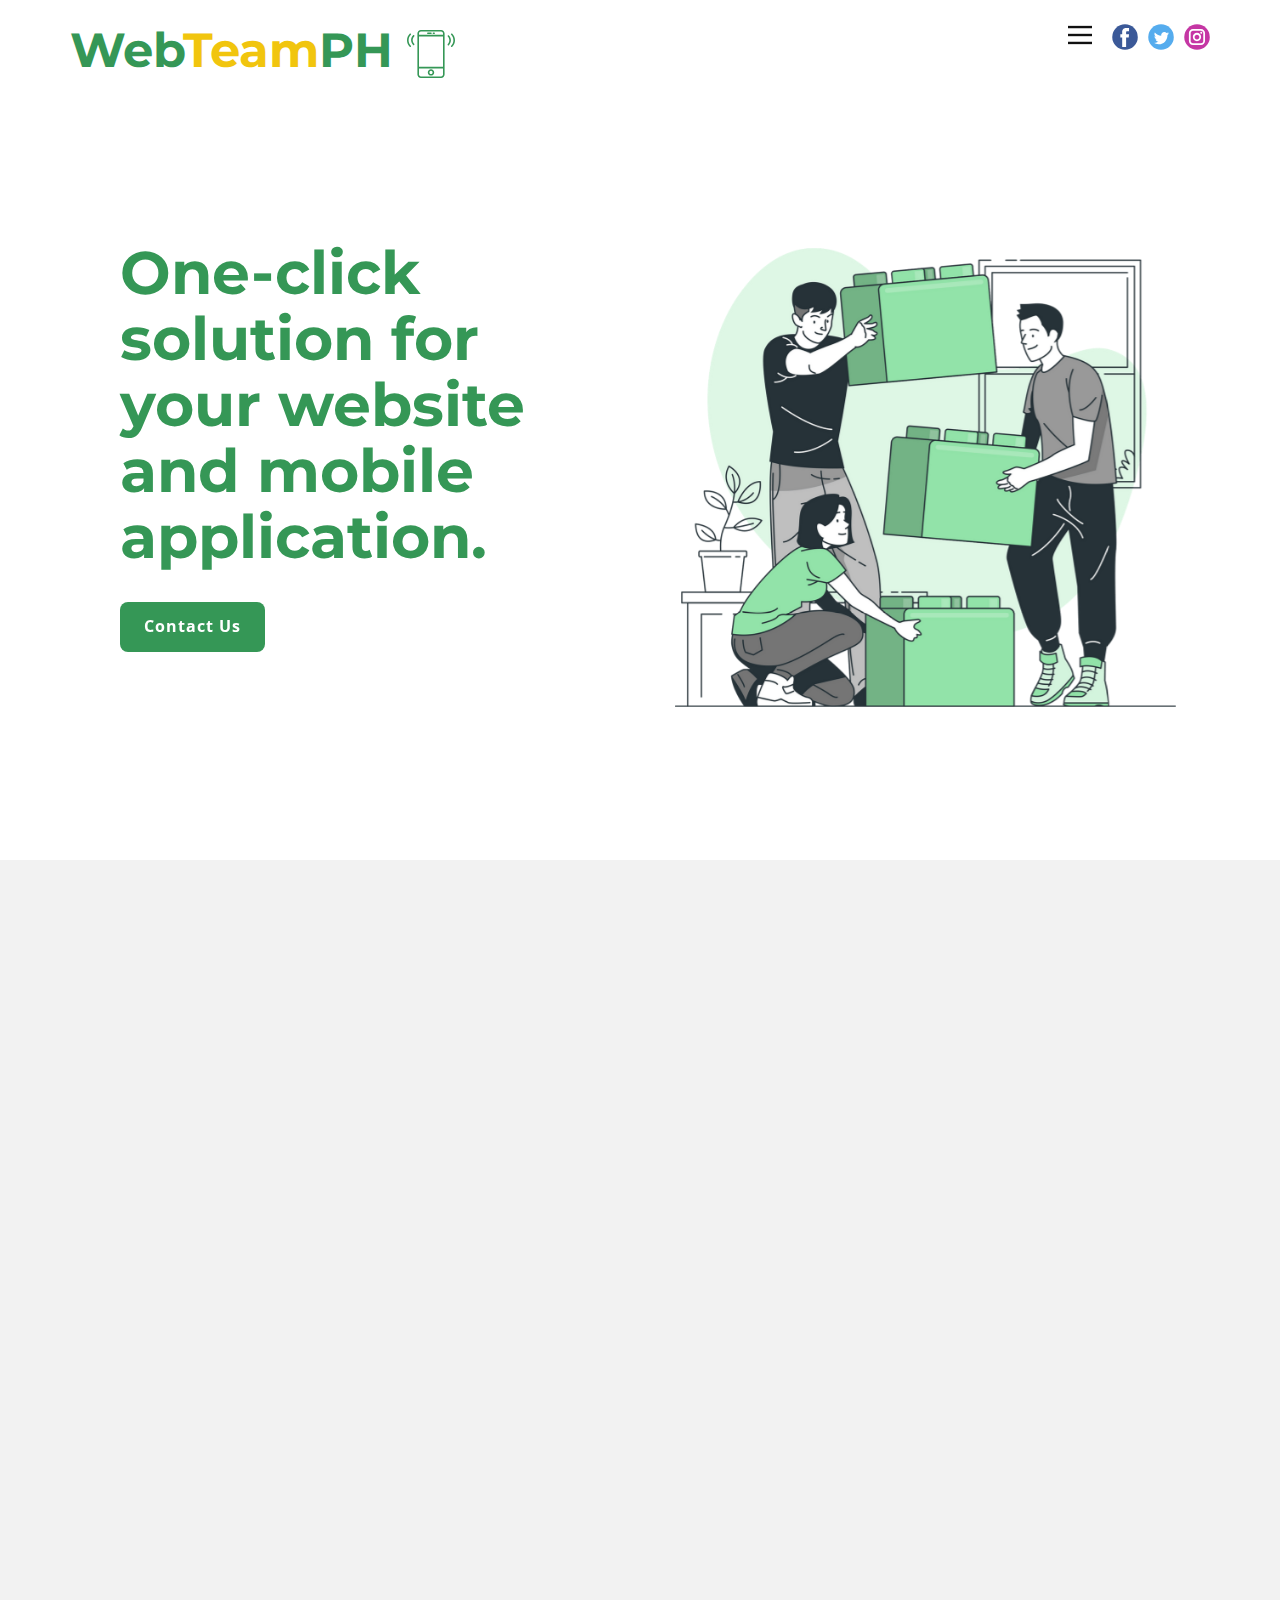
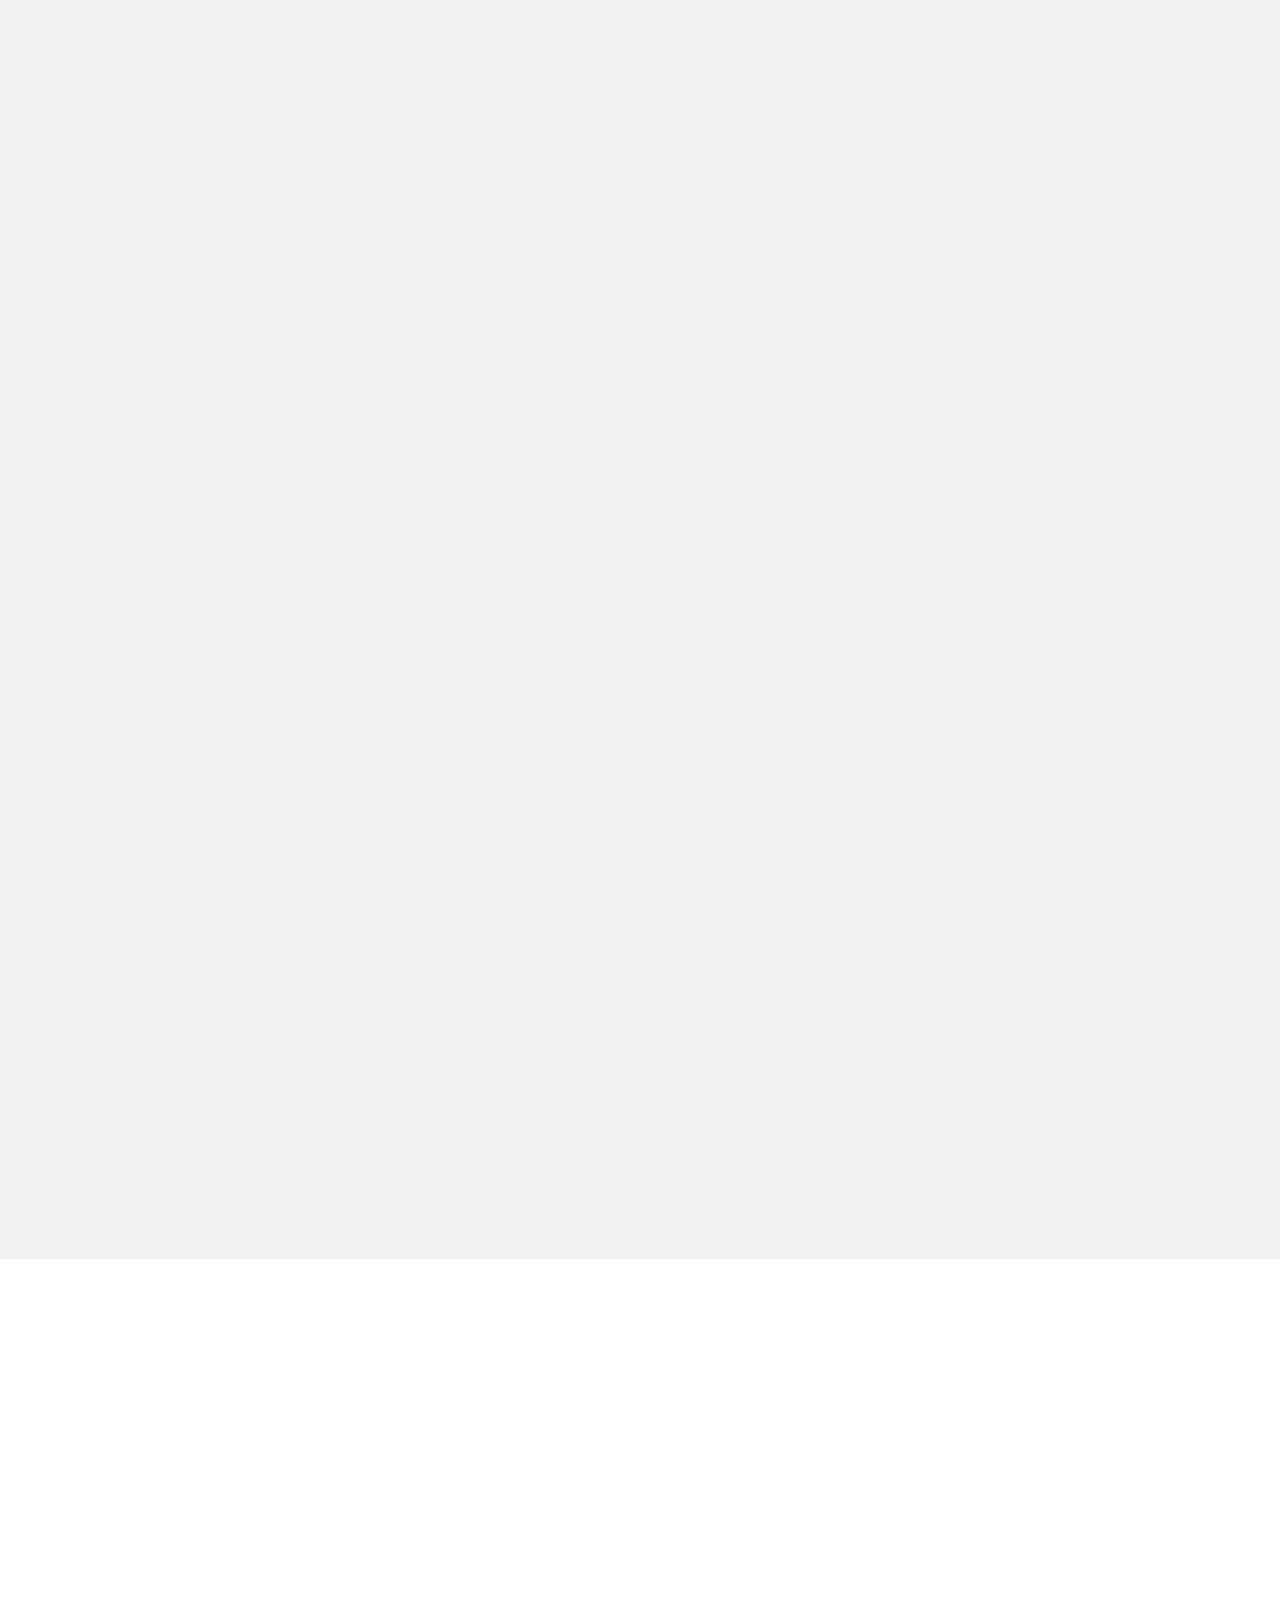
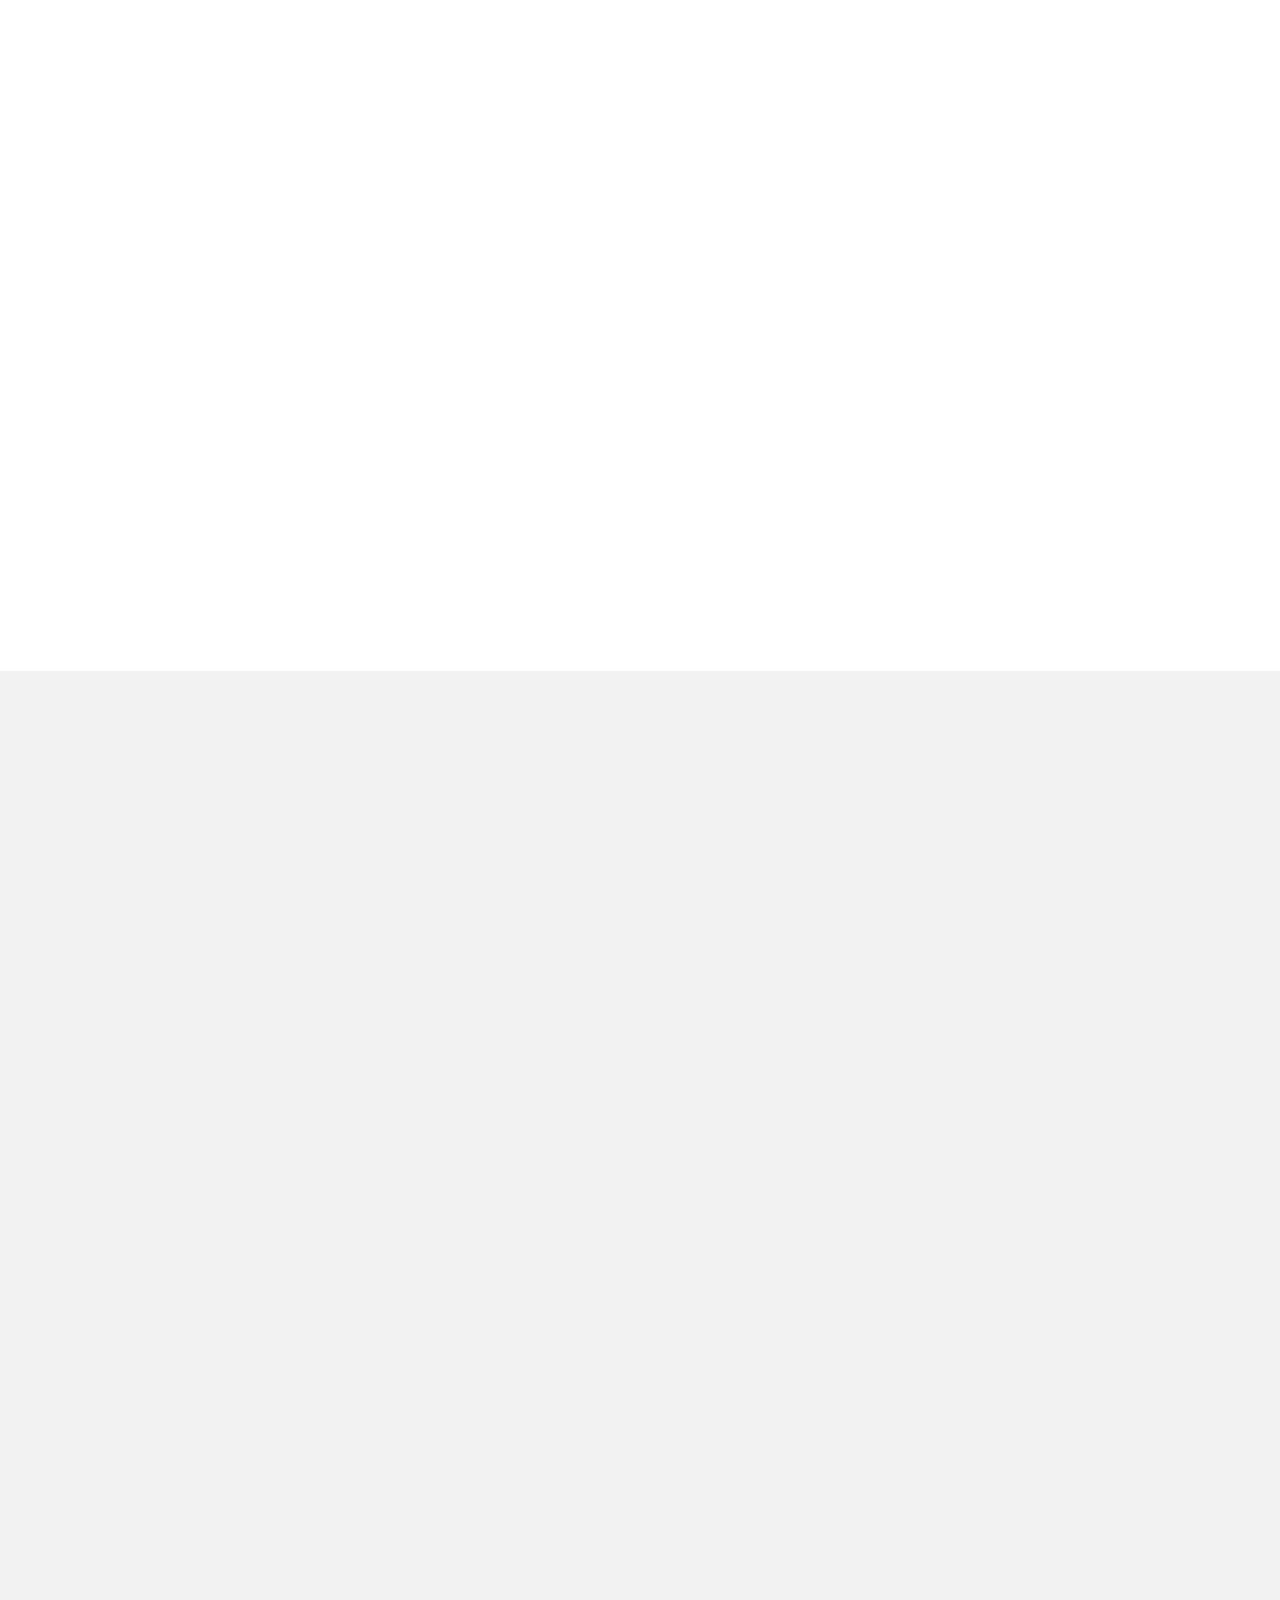
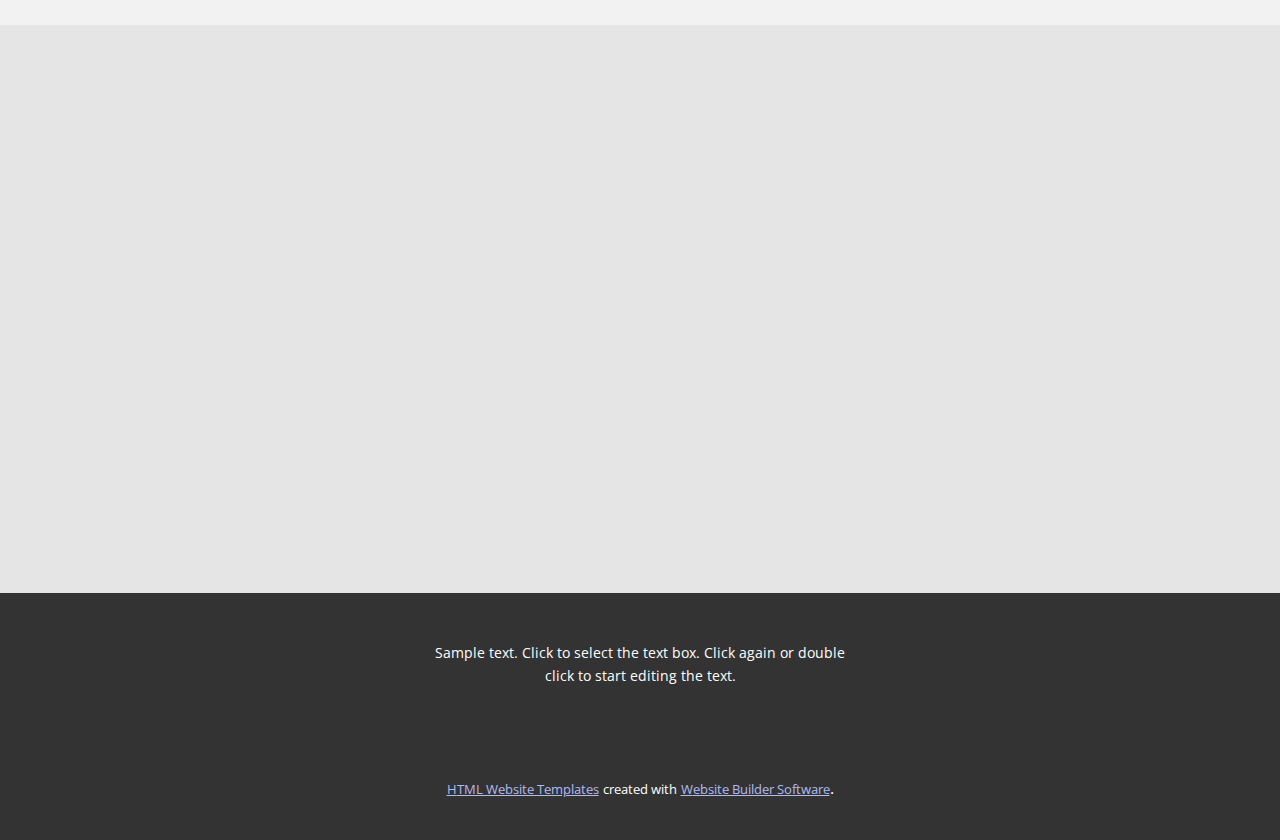
==== index.html @ 341556a4 "upload files" ====
<!DOCTYPE html>
<html style="font-size: 16px;" lang="en"><head>
    <meta name="viewport" content="width=device-width, initial-scale=1.0">
    <meta charset="utf-8">
    <meta name="keywords" content="​One-click solution for your static website., ​Hosting solution with benefits., What Clients Say, ​Purchase, ​Get started with the simpliest static page">
    <meta name="description" content="">
    <title>Home</title>
    <link rel="stylesheet" href="nicepage.css" media="screen">
<link rel="stylesheet" href="Home.css" media="screen">
    <script class="u-script" type="text/javascript" src="jquery.js" defer=""></script>
    <script class="u-script" type="text/javascript" src="nicepage.js" defer=""></script>
    <meta name="generator" content="Nicepage 5.18.6, nicepage.com">
    <meta name="referrer" content="origin">
    <link id="u-theme-google-font" rel="stylesheet" href="https://fonts.googleapis.com/css?family=Montserrat:100,100i,200,200i,300,300i,400,400i,500,500i,600,600i,700,700i,800,800i,900,900i|Open+Sans:300,300i,400,400i,500,500i,600,600i,700,700i,800,800i">
    <link id="u-page-google-font" rel="stylesheet" href="https://fonts.googleapis.com/css?family=Montserrat:100,100i,200,200i,300,300i,400,400i,500,500i,600,600i,700,700i,800,800i,900,900i">
    
    
    
    
    
    
    
    
    <script type="application/ld+json">{
		"@context": "http://schema.org",
		"@type": "Organization",
		"name": "",
		"sameAs": []
}</script>
    <meta name="theme-color" content="#4861df">
    <meta property="og:title" content="Home">
    <meta property="og:type" content="website">
  <meta data-intl-tel-input-cdn-path="intlTelInput/"></head>
  <body data-home-page="Home.html" data-home-page-title="Home" data-path-to-root="./" class="u-body u-xl-mode" data-lang="en"><header class="u-align-center-sm u-align-center-xs u-clearfix u-header u-header" id="sec-ef8f"><div class="u-clearfix u-sheet u-sheet-1">
        <nav class="u-align-left u-menu u-menu-hamburger u-offcanvas u-menu-1" data-responsive-from="XL">
          <div class="menu-collapse" style="font-size: 1rem;">
            <a class="u-button-style u-nav-link" href="#">
              <svg class="u-svg-link" preserveAspectRatio="xMidYMin slice" viewBox="0 0 302 302" style=""><use xmlns:xlink="http://www.w3.org/1999/xlink" xlink:href="#svg-8a8f"></use></svg>
              <svg xmlns="http://www.w3.org/2000/svg" xmlns:xlink="http://www.w3.org/1999/xlink" version="1.1" id="svg-8a8f" x="0px" y="0px" viewBox="0 0 302 302" style="enable-background:new 0 0 302 302;" xml:space="preserve" class="u-svg-content"><g><rect y="36" width="302" height="30"></rect><rect y="236" width="302" height="30"></rect><rect y="136" width="302" height="30"></rect>
</g><g></g><g></g><g></g><g></g><g></g><g></g><g></g><g></g><g></g><g></g><g></g><g></g><g></g><g></g><g></g></svg>
            </a>
          </div>
          <div class="u-nav-container">
            <ul class="u-nav u-spacing-2 u-unstyled u-nav-1"><li class="u-nav-item"><a class="u-active-grey-5 u-border-active-palette-1-base u-border-hover-palette-1-base u-button-style u-hover-grey-10 u-nav-link u-text-active-grey-90 u-text-grey-90 u-text-hover-grey-90" href="Home.html" style="padding: 10px 20px;">Home</a>
</li><li class="u-nav-item"><a class="u-active-grey-5 u-border-active-palette-1-base u-border-hover-palette-1-base u-button-style u-hover-grey-10 u-nav-link u-text-active-grey-90 u-text-grey-90 u-text-hover-grey-90" href="About.html" style="padding: 10px 20px;">About</a>
</li><li class="u-nav-item"><a class="u-active-grey-5 u-border-active-palette-1-base u-border-hover-palette-1-base u-button-style u-hover-grey-10 u-nav-link u-text-active-grey-90 u-text-grey-90 u-text-hover-grey-90" href="Contact.html" style="padding: 10px 20px;">Contact</a>
</li></ul>
          </div>
          <div class="u-nav-container-collapse">
            <div class="u-align-center u-black u-container-style u-inner-container-layout u-opacity u-opacity-95 u-sidenav">
              <div class="u-inner-container-layout u-sidenav-overflow">
                <div class="u-menu-close"></div>
                <ul class="u-align-center u-nav u-popupmenu-items u-unstyled u-nav-2"><li class="u-nav-item"><a class="u-button-style u-nav-link" href="Home.html">Home</a>
</li><li class="u-nav-item"><a class="u-button-style u-nav-link" href="About.html">About</a>
</li><li class="u-nav-item"><a class="u-button-style u-nav-link" href="Contact.html">Contact</a>
</li></ul>
              </div>
            </div>
            <div class="u-black u-menu-overlay u-opacity u-opacity-70"></div>
          </div>
        </nav>
        <div class="u-social-icons u-spacing-10 u-social-icons-1">
          <a class="u-social-url" title="facebook" target="_blank" href=""><span class="u-icon u-social-facebook u-social-icon u-icon-1"><svg class="u-svg-link" preserveAspectRatio="xMidYMin slice" viewBox="0 0 112 112" style=""><use xmlns:xlink="http://www.w3.org/1999/xlink" xlink:href="#svg-9759"></use></svg><svg class="u-svg-content" viewBox="0 0 112 112" x="0" y="0" id="svg-9759"><circle fill="currentColor" cx="56.1" cy="56.1" r="55"></circle><path fill="#FFFFFF" d="M73.5,31.6h-9.1c-1.4,0-3.6,0.8-3.6,3.9v8.5h12.6L72,58.3H60.8v40.8H43.9V58.3h-8V43.9h8v-9.2
            c0-6.7,3.1-17,17-17h12.5v13.9H73.5z"></path></svg></span>
          </a>
          <a class="u-social-url" title="twitter" target="_blank" href=""><span class="u-icon u-social-icon u-social-twitter u-icon-2"><svg class="u-svg-link" preserveAspectRatio="xMidYMin slice" viewBox="0 0 112 112" style=""><use xmlns:xlink="http://www.w3.org/1999/xlink" xlink:href="#svg-8fe2"></use></svg><svg class="u-svg-content" viewBox="0 0 112 112" x="0" y="0" id="svg-8fe2"><circle fill="currentColor" class="st0" cx="56.1" cy="56.1" r="55"></circle><path fill="#FFFFFF" d="M83.8,47.3c0,0.6,0,1.2,0,1.7c0,17.7-13.5,38.2-38.2,38.2C38,87.2,31,85,25,81.2c1,0.1,2.1,0.2,3.2,0.2
            c6.3,0,12.1-2.1,16.7-5.7c-5.9-0.1-10.8-4-12.5-9.3c0.8,0.2,1.7,0.2,2.5,0.2c1.2,0,2.4-0.2,3.5-0.5c-6.1-1.2-10.8-6.7-10.8-13.1
            c0-0.1,0-0.1,0-0.2c1.8,1,3.9,1.6,6.1,1.7c-3.6-2.4-6-6.5-6-11.2c0-2.5,0.7-4.8,1.8-6.7c6.6,8.1,16.5,13.5,27.6,14
            c-0.2-1-0.3-2-0.3-3.1c0-7.4,6-13.4,13.4-13.4c3.9,0,7.3,1.6,9.8,4.2c3.1-0.6,5.9-1.7,8.5-3.3c-1,3.1-3.1,5.8-5.9,7.4
            c2.7-0.3,5.3-1,7.7-2.1C88.7,43,86.4,45.4,83.8,47.3z"></path></svg></span>
          </a>
          <a class="u-social-url" title="instagram" target="_blank" href=""><span class="u-icon u-social-icon u-social-instagram u-icon-3"><svg class="u-svg-link" preserveAspectRatio="xMidYMin slice" viewBox="0 0 112 112" style=""><use xmlns:xlink="http://www.w3.org/1999/xlink" xlink:href="#svg-df14"></use></svg><svg class="u-svg-content" viewBox="0 0 112 112" x="0" y="0" id="svg-df14"><circle fill="currentColor" cx="56.1" cy="56.1" r="55"></circle><path fill="#FFFFFF" d="M55.9,38.2c-9.9,0-17.9,8-17.9,17.9C38,66,46,74,55.9,74c9.9,0,17.9-8,17.9-17.9C73.8,46.2,65.8,38.2,55.9,38.2
            z M55.9,66.4c-5.7,0-10.3-4.6-10.3-10.3c-0.1-5.7,4.6-10.3,10.3-10.3c5.7,0,10.3,4.6,10.3,10.3C66.2,61.8,61.6,66.4,55.9,66.4z"></path><path fill="#FFFFFF" d="M74.3,33.5c-2.3,0-4.2,1.9-4.2,4.2s1.9,4.2,4.2,4.2s4.2-1.9,4.2-4.2S76.6,33.5,74.3,33.5z"></path><path fill="#FFFFFF" d="M73.1,21.3H38.6c-9.7,0-17.5,7.9-17.5,17.5v34.5c0,9.7,7.9,17.6,17.5,17.6h34.5c9.7,0,17.5-7.9,17.5-17.5V38.8
            C90.6,29.1,82.7,21.3,73.1,21.3z M83,73.3c0,5.5-4.5,9.9-9.9,9.9H38.6c-5.5,0-9.9-4.5-9.9-9.9V38.8c0-5.5,4.5-9.9,9.9-9.9h34.5
            c5.5,0,9.9,4.5,9.9,9.9V73.3z"></path></svg></span>
          </a>
        </div>
        <h1 class="u-custom-font u-font-montserrat u-text u-text-palette-2-base u-text-1"> Web<span class="u-text-palette-3-base">Team</span>PH&nbsp;<span class="u-icon u-icon-4"><svg class="u-svg-content" viewBox="0 0 60 60" x="0px" y="0px" style="width: 1em; height: 1em;"><g><path d="M42.595,0H17.405C14.977,0,13,1.977,13,4.405v51.189C13,58.023,14.977,60,17.405,60h25.189C45.023,60,47,58.023,47,55.595
		V4.405C47,1.977,45.023,0,42.595,0z M15,8h30v38H15V8z M17.405,2h25.189C43.921,2,45,3.079,45,4.405V6H15V4.405
		C15,3.079,16.079,2,17.405,2z M42.595,58H17.405C16.079,58,15,56.921,15,55.595V48h30v7.595C45,56.921,43.921,58,42.595,58z"></path><path d="M30,49c-2.206,0-4,1.794-4,4s1.794,4,4,4s4-1.794,4-4S32.206,49,30,49z M30,55c-1.103,0-2-0.897-2-2s0.897-2,2-2
		s2,0.897,2,2S31.103,55,30,55z"></path><path d="M26,5h4c0.553,0,1-0.447,1-1s-0.447-1-1-1h-4c-0.553,0-1,0.447-1,1S25.447,5,26,5z"></path><path d="M33,5h1c0.553,0,1-0.447,1-1s-0.447-1-1-1h-1c-0.553,0-1,0.447-1,1S32.447,5,33,5z"></path><path d="M56.612,4.569c-0.391-0.391-1.023-0.391-1.414,0s-0.391,1.023,0,1.414c3.736,3.736,3.736,9.815,0,13.552
		c-0.391,0.391-0.391,1.023,0,1.414c0.195,0.195,0.451,0.293,0.707,0.293s0.512-0.098,0.707-0.293
		C61.128,16.434,61.128,9.085,56.612,4.569z"></path><path d="M52.401,6.845c-0.391-0.391-1.023-0.391-1.414,0s-0.391,1.023,0,1.414c1.237,1.237,1.918,2.885,1.918,4.639
		s-0.681,3.401-1.918,4.638c-0.391,0.391-0.391,1.023,0,1.414c0.195,0.195,0.451,0.293,0.707,0.293s0.512-0.098,0.707-0.293
		c1.615-1.614,2.504-3.764,2.504-6.052S54.017,8.459,52.401,6.845z"></path><path d="M4.802,5.983c0.391-0.391,0.391-1.023,0-1.414s-1.023-0.391-1.414,0c-4.516,4.516-4.516,11.864,0,16.38
		c0.195,0.195,0.451,0.293,0.707,0.293s0.512-0.098,0.707-0.293c0.391-0.391,0.391-1.023,0-1.414
		C1.065,15.799,1.065,9.72,4.802,5.983z"></path><path d="M9.013,6.569c-0.391-0.391-1.023-0.391-1.414,0c-1.615,1.614-2.504,3.764-2.504,6.052s0.889,4.438,2.504,6.053
		c0.195,0.195,0.451,0.293,0.707,0.293s0.512-0.098,0.707-0.293c0.391-0.391,0.391-1.023,0-1.414
		c-1.237-1.237-1.918-2.885-1.918-4.639S7.775,9.22,9.013,7.983C9.403,7.593,9.403,6.96,9.013,6.569z"></path>
</g></svg></span>
          <br>
        </h1>
      </div></header> 
    <section class="u-clearfix u-section-1" id="sec-a3f2">
      <div class="u-clearfix u-sheet u-valign-middle u-sheet-1">
        <div class="data-layout-selected u-clearfix u-expanded-width u-gutter-0 u-layout-wrap u-layout-wrap-1">
          <div class="u-layout" style="">
            <div class="u-layout-row" style="">
              <div class="u-align-left u-container-align-left-xs u-container-style u-layout-cell u-left-cell u-size-30 u-size-xs-60 u-white u-layout-cell-1" src="" data-animation-name="customAnimationIn" data-animation-duration="1500">
                <div class="u-container-layout u-container-layout-1">
                  <h1 class="u-align-left-xs u-custom-font u-font-montserrat u-text u-text-palette-2-base u-text-1"> One-click solution for your website and mobile application.<br>
                  </h1>
                  <a href="https://nicepage.com/website-builder" class="u-active-grey-90 u-align-left-xs u-border-none u-btn u-btn-round u-button-style u-hover-grey-90 u-palette-2-base u-radius-8 u-text-active-white u-text-body-alt-color u-text-hover-white u-btn-1" data-animation-name="customAnimationIn" data-animation-duration="1500" data-animation-delay="500">Contact Us</a>
                </div>
              </div>
              <div class="u-align-center u-container-style u-layout-cell u-right-cell u-size-30 u-size-xs-60 u-layout-cell-2" src="">
                <div class="u-container-layout u-valign-bottom-lg u-valign-bottom-xl u-valign-middle-md u-valign-top-sm u-valign-top-xs u-container-layout-2" src="">
                  <img class="u-expanded-width-sm u-expanded-width-xs u-image u-image-contain u-image-1" src="images/xcc-min.png" data-image-width="1178" data-image-height="1080" data-animation-name="customAnimationIn" data-animation-duration="1500" data-animation-delay="500">
                </div>
              </div>
            </div>
          </div>
        </div>
      </div>
    </section>
    <section class="u-align-center u-clearfix u-container-align-center-md u-container-align-center-sm u-container-align-center-xs u-grey-5 u-section-2" id="sec-56a8">
      <div class="u-clearfix u-sheet u-valign-middle-lg u-valign-middle-md u-valign-middle-xl u-sheet-1">
        <div class="u-align-left u-container-align-center-md u-container-align-center-sm u-container-align-center-xs u-container-style u-expanded-width-md u-expanded-width-sm u-expanded-width-xs u-group u-shape-rectangle u-group-1" data-animation-name="customAnimationIn" data-animation-duration="1500" data-animation-delay="500">
          <div class="u-container-layout u-valign-middle u-container-layout-1">
            <h2 class="u-align-center-md u-align-center-sm u-align-center-xs u-text u-text-1"> Web Application with benefits.</h2>
            <p class="u-text u-text-2"> Turn your ideas into reality with WebTeamPH. <br>With a lot of powerful features, we guarantee simplicity and clarity.
            </p>
            <a href="https://nicepage.com/website-design" class="u-active-palette-2-dark-3 u-align-center-md u-align-center-sm u-align-center-xs u-border-none u-btn u-btn-round u-button-style u-custom-font u-font-montserrat u-hover-palette-2-dark-3 u-palette-2-base u-radius-8 u-text-active-white u-text-body-alt-color u-text-hover-white u-btn-1">read more</a>
          </div>
        </div>
        <div class="data-layout-selected u-clearfix u-expanded-width-md u-expanded-width-sm u-expanded-width-xs u-gutter-24 u-layout-wrap u-layout-wrap-1">
          <div class="u-gutter-0 u-layout">
            <div class="u-layout-row">
              <div class="u-size-30">
                <div class="u-layout-col">
                  <div class="u-align-center u-container-style u-layout-cell u-radius-15 u-shape-round u-size-40 u-white u-layout-cell-1" data-animation-name="customAnimationIn" data-animation-duration="1500" data-animation-delay="500">
                    <div class="u-container-layout u-valign-top u-container-layout-2"><span class="u-icon u-icon-circle u-opacity u-opacity-55 u-palette-2-light-2 u-spacing-18 u-text-palette-2-base u-icon-1"><svg class="u-svg-link" preserveAspectRatio="xMidYMin slice" viewBox="0 0 512 512" style=""><use xmlns:xlink="http://www.w3.org/1999/xlink" xlink:href="#svg-68b1"></use></svg><svg class="u-svg-content" viewBox="0 0 512 512" x="0px" y="0px" id="svg-68b1" style="enable-background:new 0 0 512 512;"><g><g><path d="M400,188h-36.037v-82.23c0-58.322-48.449-105.77-108-105.77c-59.551,0-108,47.448-108,105.77V188H112    c-33.084,0-60,26.916-60,60v204c0,33.084,26.916,60,60,60h288c33.084,0,60-26.916,60-60V248C460,214.916,433.084,188,400,188z     M187.963,105.77c0-36.266,30.505-65.77,68-65.77s68,29.504,68,65.77V188h-136V105.77z M420,452c0,11.028-8.972,20-20,20H112    c-11.028,0-20-8.972-20-20V248c0-11.028,8.972-20,20-20h288c11.028,0,20,8.972,20,20V452z"></path>
</g>
</g><g><g><path d="M256,286c-20.435,0-37,16.565-37,37c0,13.048,6.76,24.51,16.963,31.098V398c0,11.045,8.954,20,20,20    c11.045,0,20-8.955,20-20v-43.855C286.207,347.565,293,336.08,293,323C293,302.565,276.435,286,256,286z"></path>
</g>
</g></svg></span>
                      <h3 class="u-text u-text-default u-text-palette-2-base u-text-3"> Web Solution</h3>
                      <p class="u-text u-text-palette-5-dark-2 u-text-4">Duis aute irure dolor in reprehenderit in voluptate velit esse cillum dolore eu fugiat nulla pariatur</p>
                      <a href="https://nicepage.com/c/real-estate-html-templates" class="u-active-none u-align-center u-border-2 u-border-active-palette-1-light-1 u-border-hover-palette-1-light-1 u-border-no-left u-border-no-right u-border-no-top u-border-palette-2-base u-btn u-button-style u-hover-none u-none u-text-body-color u-btn-2">more</a>
                    </div>
                  </div>
                  <div class="u-align-center u-container-style u-layout-cell u-radius-14 u-shape-round u-size-20 u-white u-layout-cell-2" data-animation-name="customAnimationIn" data-animation-duration="1500" data-animation-delay="500">
                    <div class="u-container-layout u-valign-top u-container-layout-3"><span class="u-icon u-icon-circle u-opacity u-opacity-55 u-palette-2-light-2 u-spacing-18 u-text-palette-2-base u-icon-2"><svg class="u-svg-link" preserveAspectRatio="xMidYMin slice" viewBox="0 0 512 512" style=""><use xmlns:xlink="http://www.w3.org/1999/xlink" xlink:href="#svg-0413"></use></svg><svg class="u-svg-content" viewBox="0 0 512 512" id="svg-0413"><path d="m467 1h-422c-24.813 0-45 20.187-45 45v420c0 24.813 20.187 45 45 45h422c24.813 0 45-20.187 45-45v-420c0-24.813-20.187-45-45-45zm-422 30h422c8.271 0 15 6.729 15 15v75h-452v-75c0-8.271 6.729-15 15-15zm422 450h-422c-8.271 0-15-6.729-15-15v-315h452v315c0 8.271-6.729 15-15 15z"></path><path d="m306.909 197.213c-7.614-3.263-16.433.264-19.696 7.878l-90 210c-3.264 7.614.264 16.433 7.878 19.696 7.617 3.264 16.434-.266 19.696-7.878l90-210c3.264-7.615-.264-16.433-7.878-19.696z"></path><path d="m177.713 246.629c-5.176-6.469-14.617-7.517-21.083-2.342l-75 60c-7.499 5.997-7.504 17.424 0 23.426l75 60c6.469 5.176 15.91 4.126 21.083-2.342 5.175-6.469 4.127-15.909-2.343-21.083l-60.358-48.288 60.358-48.287c6.47-5.175 7.518-14.614 2.343-21.084z"></path><path d="m430.37 304.287-75-60c-6.469-5.176-15.909-4.127-21.083 2.342-5.175 6.469-4.127 15.909 2.343 21.083l60.358 48.288-60.358 48.287c-6.47 5.175-7.518 14.614-2.343 21.083 5.182 6.476 14.623 7.512 21.083 2.342l75-60c7.499-5.997 7.504-17.423 0-23.425z"></path><circle cx="76" cy="76" r="15"></circle><circle cx="136" cy="76" r="15"></circle><circle cx="196" cy="76" r="15"></circle><path d="m346 91h90c8.284 0 15-6.716 15-15s-6.716-15-15-15h-90c-8.284 0-15 6.716-15 15s6.716 15 15 15z"></path></svg></span>
                      <h3 class="u-text u-text-default u-text-palette-2-base u-text-5"> Code Editor</h3>
                      <p class="u-text u-text-palette-5-dark-2 u-text-6">Duis aute irure dolor in reprehenderit in voluptate velit esse cillum dolore eu fugiat nulla pariatur</p>
                      <a href="https://nicepage.com/html-website-builder" class="u-active-none u-align-center u-border-2 u-border-active-palette-1-light-1 u-border-hover-palette-1-light-1 u-border-no-left u-border-no-right u-border-no-top u-border-palette-2-base u-btn u-button-style u-hover-none u-none u-text-body-color u-btn-3">more</a>
                    </div>
                  </div>
                </div>
              </div>
              <div class="u-size-30">
                <div class="u-layout-col">
                  <div class="u-align-center u-container-style u-layout-cell u-radius-15 u-shape-round u-size-20 u-white u-layout-cell-3" data-animation-name="customAnimationIn" data-animation-duration="1500" data-animation-delay="500">
                    <div class="u-container-layout u-valign-top u-container-layout-4"><span class="u-icon u-icon-circle u-opacity u-opacity-55 u-palette-2-light-2 u-spacing-18 u-text-palette-2-base u-icon-3"><svg class="u-svg-link" preserveAspectRatio="xMidYMin slice" viewBox="0 0 512 512" style=""><use xmlns:xlink="http://www.w3.org/1999/xlink" xlink:href="#svg-e131"></use></svg><svg class="u-svg-content" viewBox="0 0 512 512" id="svg-e131"><path d="m492 472h-216v-36.914062c109.730469-9.914063 198-102.0625 198-217.085938 0-120.480469-97.5-218-218-218-120.480469 0-218 97.5-218 218 0 58.230469 22.675781 112.976562 63.851562 154.148438 36.421876 36.425781 83.46875 58.359374 134.148438 62.9375v36.914062h-216c-11.046875 0-20 8.953125-20 20s8.953125 20 20 20h472c11.046875 0 20-8.953125 20-20s-8.953125-20-20-20zm-59.128906-274h-77.261719c-1.832031-47.128906-10.902344-103.070312-32.40625-144.816406 59.027344 24.160156 102.289063 79.132812 109.667969 144.816406zm-77.261719 40h77.261719c-7.378906 65.683594-50.640625 120.65625-109.667969 144.816406 21.519531-41.777344 30.578125-97.742187 32.40625-144.816406zm-99.609375-198c38.996094 0 57.757812 114.359375 59.582031 158h-119.164062c2.320312-55.503906 23.808593-158 59.582031-158zm-176.871094 198h77.261719c1.832031 47.132812 10.902344 103.070312 32.40625 144.816406-59.027344-24.160156-102.289063-79.132812-109.667969-144.816406zm77.261719-40h-77.261719c7.378906-65.683594 50.640625-120.65625 109.667969-144.816406-21.523437 41.777344-30.578125 97.746094-32.40625 144.816406zm99.609375 198c-38.996094 0-57.757812-114.359375-59.582031-158h119.160156c-2.308594 55.320312-23.777344 158-59.578125 158zm0 0"></path></svg></span>
                      <h3 class="u-text u-text-default u-text-palette-2-base u-text-7">Mobile Application</h3>
                      <p class="u-text u-text-palette-5-dark-2 u-text-8">Duis aute irure dolor in reprehenderit in voluptate velit esse cillum dolore eu fugiat nulla pariatur</p>
                      <a href="https://nicepage.site" class="u-active-none u-align-center u-border-2 u-border-active-palette-2-light-1 u-border-hover-palette-2-light-1 u-border-no-left u-border-no-right u-border-no-top u-border-palette-2-base u-btn u-button-style u-hover-none u-none u-text-body-color u-btn-4">more</a>
                    </div>
                  </div>
                  <div class="u-align-center u-container-style u-layout-cell u-radius-15 u-shape-round u-size-40 u-white u-layout-cell-4" data-animation-name="customAnimationIn" data-animation-duration="1500" data-animation-delay="500">
                    <div class="u-container-layout u-valign-top u-container-layout-5"><span class="u-icon u-icon-circle u-opacity u-opacity-55 u-palette-2-light-2 u-spacing-18 u-text-palette-2-base u-icon-4"><svg class="u-svg-link" preserveAspectRatio="xMidYMin slice" viewBox="0 0 24 24" style=""><use xmlns:xlink="http://www.w3.org/1999/xlink" xlink:href="#svg-943c"></use></svg><svg class="u-svg-content" viewBox="0 0 24 24" id="svg-943c"><path d="m12 6c-1.228 0-12-.084-12-3s10.772-3 12-3 12 .084 12 3-10.772 3-12 3zm-10.412-3c.732.568 4.245 1.5 10.412 1.5s9.68-.932 10.412-1.5c-.732-.568-4.245-1.5-10.412-1.5s-9.68.932-10.412 1.5zm20.939.116h.01z"></path><path d="m12 12c-1.228 0-12-.084-12-3 0-.414.336-.75.75-.75.385 0 .702.29.745.664.462.553 4.012 1.586 10.505 1.586s10.043-1.033 10.505-1.586c.043-.374.36-.664.745-.664.414 0 .75.336.75.75 0 2.916-10.772 3-12 3zm10.5-3.001c0 .001 0 .001 0 0zm-21 0c0 .001 0 .001 0 0z"></path><path d="m12 18c-1.228 0-12-.084-12-3 0-.414.336-.75.75-.75.385 0 .702.29.745.664.462.553 4.012 1.586 10.505 1.586s10.043-1.033 10.505-1.586c.043-.374.36-.664.745-.664.414 0 .75.336.75.75 0 2.916-10.772 3-12 3zm10.5-3.001c0 .001 0 .001 0 0zm-21 0c0 .001 0 .001 0 0z"></path><path d="m12 24c-1.228 0-12-.084-12-3v-18c0-.414.336-.75.75-.75s.75.336.75.75v17.919c.481.556 4.03 1.581 10.5 1.581s10.019-1.025 10.5-1.581v-17.919c0-.414.336-.75.75-.75s.75.336.75.75v18c0 2.916-10.772 3-12 3z"></path><circle cx="5" cy="14" r="1"></circle><circle cx="5" cy="8" r="1"></circle><circle cx="5" cy="20" r="1"></circle></svg></span>
                      <h3 class="u-text u-text-default u-text-palette-2-base u-text-9">Web Hosting</h3>
                      <p class="u-text u-text-palette-5-dark-2 u-text-10">Duis aute irure dolor in reprehenderit in voluptate velit esse cillum dolore eu fugiat nulla pariatur</p>
                      <a href="https://nicepage.com/html-website-builder" class="u-active-none u-align-center u-border-2 u-border-active-palette-1-light-1 u-border-hover-palette-1-light-1 u-border-no-left u-border-no-right u-border-no-top u-border-palette-2-base u-btn u-button-style u-hover-none u-none u-text-body-color u-btn-5">more</a>
                    </div>
                  </div>
                </div>
              </div>
            </div>
          </div>
        </div>
      </div>
    </section>
    <section class="u-align-center u-clearfix u-grey-5 u-section-3" id="carousel_56ed">
      <div class="u-clearfix u-sheet u-valign-middle-md u-valign-middle-sm u-valign-middle-xs u-sheet-1">
        <div class="custom-expanded u-expanded-height-lg u-expanded-height-md u-expanded-height-xl u-palette-2-base u-shape u-shape-rectangle u-shape-1" data-animation-name="customAnimationIn" data-animation-duration="1500" data-animation-delay="500"></div>
        <img class="u-image u-image-round u-radius-15 u-image-1" src="images/uuu.png" data-image-width="1200" data-image-height="857" data-animation-name="customAnimationIn" data-animation-duration="1500" data-animation-delay="500">
        <div class="u-align-left u-container-align-left u-container-style u-expanded-width-xs u-group u-radius-15 u-shape-round u-white u-group-1" data-animation-name="customAnimationIn" data-animation-duration="1500" data-animation-delay="500">
          <div class="u-container-layout u-valign-middle u-container-layout-1">
            <h3 class="u-align-left u-custom-font u-font-montserrat u-text u-text-palette-2-base u-text-1">Create Amazing Website</h3>
            <p class="u-align-left u-text u-text-2">Quis viverra nibh cras pulvinar mattis nunc sed. Lacus sed turpis tincidunt id aliquet risus feugiat in.&nbsp; Auctor augue mauris augue neque gravida in fermentum et. Feugiat in fermentum <a href="https://nicepage.com/c/video-website-mockup" class="u-border-1 u-border-black u-border-no-left u-border-no-right u-border-no-top u-btn u-button-link u-button-style u-none u-text-body-color u-btn-1">posuere</a> urna.
            </p>
            <p class="u-align-left u-text u-text-3">Image from <a href="https://www.freepik.com/vectors/website" class="u-border-1 u-border-black u-border-no-left u-border-no-right u-border-no-top u-btn u-button-link u-button-style u-none u-text-body-color u-btn-2">Freepik</a>
            </p>
            <a href="https://nicepage.com/html-website-builder" class="u-active-palette-2-dark-3 u-align-left u-border-none u-btn u-btn-round u-button-style u-custom-font u-font-montserrat u-hover-palette-2-dark-3 u-palette-2-base u-radius-8 u-text-active-white u-text-body-alt-color u-text-hover-white u-btn-3">read more</a>
          </div>
        </div>
        <div class="u-palette-2-light-1 u-shape u-shape-circle u-shape-2" data-animation-name="customAnimationIn" data-animation-duration="1500" data-animation-delay="500"></div>
      </div>
    </section>
    <section class="u-align-center u-clearfix u-container-align-center u-section-4" id="carousel_fd4d">
      <div class="u-clearfix u-sheet u-valign-middle u-sheet-1">
        <h5 class="u-align-center u-text u-text-default u-text-1" data-animation-name="customAnimationIn" data-animation-duration="1500" data-animation-delay="250">testimonials</h5>
        <h2 class="u-align-center u-text u-text-default u-text-2" data-animation-name="customAnimationIn" data-animation-duration="1500" data-animation-delay="500">What Clients Say<br>
        </h2>
        <p class="u-align-center u-text u-text-3" data-animation-name="customAnimationIn" data-animation-duration="1500" data-animation-delay="0">We place huge value on strong relationships and have seen the benefit they bring to our business. Customer feedback is vital in helping us to get it right.</p>
        <div class="u-expanded-width u-list u-list-1">
          <div class="u-repeater u-repeater-1">
            <div class="u-align-center u-container-style u-grey-5 u-list-item u-radius-15 u-repeater-item u-shape-round u-list-item-1" data-animation-direction="Up" data-animation-name="customAnimationIn" data-animation-duration="1500" data-animation-delay="500">
              <div class="u-container-layout u-similar-container u-valign-top u-container-layout-1">
                <div alt="" class="u-border-5 u-border-palette-2-base u-image u-image-circle u-image-1" data-image-width="206" data-image-height="206"></div>
                <p class="u-text u-text-grey-70 u-text-4">Vitae suscipit tellus mauris a diam maecenas sed enim ut. Mauris augue neque gravida in fermentum. Praesent semper feugiat nibh sed pulvinar pro.</p>
                <h5 class="u-text u-text-default u-text-palette-2-base u-text-5">Nat Reynolds</h5>
                <h6 class="u-text u-text-default u-text-6">Chief Accountant</h6>
              </div>
            </div>
            <div class="u-align-center u-container-style u-grey-5 u-list-item u-radius-15 u-repeater-item u-shape-round u-list-item-2" data-animation-direction="Up" data-animation-name="customAnimationIn" data-animation-duration="1500" data-animation-delay="500">
              <div class="u-container-layout u-similar-container u-valign-top u-container-layout-2">
                <div alt="" class="u-border-5 u-border-palette-2-base u-image u-image-circle u-image-2" data-image-width="206" data-image-height="206"></div>
                <p class="u-text u-text-grey-70 u-text-7">Pharetra vel turpis nunc eget lorem. Quisque id diam vel quam elementum pulvinar etiam. Urna porttitor rhoncus dolor purus non enim praesent elementum.&nbsp; </p>
                <h5 class="u-text u-text-default u-text-palette-2-base u-text-8">Celia Almeda</h5>
                <h6 class="u-text u-text-default u-text-9">Secretary</h6>
              </div>
            </div>
            <div class="u-align-center u-container-style u-grey-5 u-list-item u-radius-15 u-repeater-item u-shape-round u-list-item-3" data-animation-direction="Up" data-animation-name="customAnimationIn" data-animation-duration="1500" data-animation-delay="500">
              <div class="u-container-layout u-similar-container u-valign-top u-container-layout-3">
                <div alt="" class="u-border-5 u-border-palette-2-base u-image u-image-circle u-image-3" data-image-width="206" data-image-height="206"></div>
                <p class="u-text u-text-grey-70 u-text-10">Mauris augue neque gravida in fermentum. Praesent semper feugiat nibh sed pulvinar proin. Nibh nisl dictumst vestibulum rhoncus est pellentesque elit. </p>
                <h5 class="u-text u-text-default u-text-palette-2-base u-text-11">Bob Roberts</h5>
                <h6 class="u-text u-text-default u-text-12">Sales Manager</h6>
              </div>
            </div>
            <div class="u-align-center u-container-style u-grey-5 u-list-item u-radius-15 u-repeater-item u-shape-round u-list-item-4" data-animation-name="customAnimationIn" data-animation-duration="1500" data-animation-delay="500">
              <div class="u-container-layout u-similar-container u-valign-top u-container-layout-4">
                <div alt="" class="u-border-5 u-border-palette-2-base u-image u-image-circle u-image-4" data-image-width="626" data-image-height="417"></div>
                <p class="u-text u-text-grey-70 u-text-13"> Nisl condimentum id venenatis a gravida in fermentum. Praesent semper feugiat nibh sed pulvinar proin. Nibh nisl condimentum. </p>
                <h5 class="u-text u-text-default u-text-palette-2-base u-text-14">Mattie Smith</h5>
                <h6 class="u-text u-text-default u-text-15">Accountant-auditor</h6>
              </div>
            </div>
          </div>
        </div>
        <p class="u-align-center u-text u-text-default u-text-16" data-animation-name="customAnimationIn" data-animation-duration="1500" data-animation-delay="750">Images from <a href="https://freepik.com/photos/people" class="u-active-none u-border-1 u-border-black u-border-no-left u-border-no-right u-border-no-top u-btn u-button-link u-button-style u-hover-none u-none u-text-body-color u-btn-1">Freepik</a>
        </p>
      </div>
    </section>
    <section class="u-clearfix u-grey-5 u-section-5" id="sec-d44c">
      <div class="u-clearfix u-sheet u-sheet-1">
        <h2 class="u-text u-text-1" data-animation-name="customAnimationIn" data-animation-duration="1500"> Purchase</h2>
        <div class="data-layout-selected u-clearfix u-expanded-width u-layout-wrap u-layout-wrap-1">
          <div class="u-layout">
            <div class="u-layout-row">
              <div class="u-container-style u-layout-cell u-size-27-md u-size-27-sm u-size-27-xs u-size-30-lg u-size-30-xl u-layout-cell-1">
                <div class="u-container-layout u-container-layout-1">
                  <p class="u-text u-text-default u-text-2" data-animation-name="customAnimationIn" data-animation-duration="1500" data-animation-delay="500"> Start using static.app as a hosting for your websites today to get the best features to buck ratio on the market.</p>
                </div>
              </div>
              <div class="u-container-style u-layout-cell u-size-15-lg u-size-15-xl u-size-17-md u-size-17-sm u-size-17-xs u-layout-cell-2" data-animation-name="customAnimationIn" data-animation-duration="1500" data-animation-delay="500">
                <div class="u-container-layout u-container-layout-2">
                  <ul class="u-custom-list u-text u-text-3">
                    <li>
                      <div class="u-list-icon u-text-palette-2-base">
                        <svg class="u-svg-content" viewBox="0 0 512 512" id="svg-18ed"><path d="m433.1 67.1-231.8 231.9c-6.2 6.2-16.4 6.2-22.6 0l-99.8-99.8-78.9 78.8 150.5 150.5c10.5 10.5 24.6 16.3 39.4 16.3 14.8 0 29-5.9 39.4-16.3l282.7-282.5z" fill="currentColor"></path></svg>
                      </div>
                    </li>
                    <li>Unlimited Pages</li>
                    <li>
                      <div class="u-list-icon u-text-palette-2-base">
                        <svg class="u-svg-content" viewBox="0 0 512 512" id="svg-18ed"><path d="m433.1 67.1-231.8 231.9c-6.2 6.2-16.4 6.2-22.6 0l-99.8-99.8-78.9 78.8 150.5 150.5c10.5 10.5 24.6 16.3 39.4 16.3 14.8 0 29-5.9 39.4-16.3l282.7-282.5z" fill="currentColor"></path></svg>
                      </div>U​nlimited Forms<br>
                    </li>
                    <li>
                      <div class="u-list-icon u-text-palette-2-base">
                        <svg class="u-svg-content" viewBox="0 0 512 512" id="svg-18ed"><path d="m433.1 67.1-231.8 231.9c-6.2 6.2-16.4 6.2-22.6 0l-99.8-99.8-78.9 78.8 150.5 150.5c10.5 10.5 24.6 16.3 39.4 16.3 14.8 0 29-5.9 39.4-16.3l282.7-282.5z" fill="currentColor"></path></svg>
                      </div>Unlimited HTTPS
                    </li>
                  </ul>
                </div>
              </div>
              <div class="u-container-style u-layout-cell u-size-15-lg u-size-15-xl u-size-16-md u-size-16-sm u-size-16-xs u-layout-cell-3" data-animation-name="customAnimationIn" data-animation-duration="1500" data-animation-delay="500">
                <div class="u-container-layout u-container-layout-3">
                  <ul class="u-custom-list u-text u-text-4">
                    <li>
                      <div class="u-list-icon u-text-palette-2-base">
                        <svg class="u-svg-content" viewBox="0 0 512 512" id="svg-18ed"><path d="m433.1 67.1-231.8 231.9c-6.2 6.2-16.4 6.2-22.6 0l-99.8-99.8-78.9 78.8 150.5 150.5c10.5 10.5 24.6 16.3 39.4 16.3 14.8 0 29-5.9 39.4-16.3l282.7-282.5z" fill="currentColor"></path></svg>
                      </div>
                    </li>
                    <li>Free Sub-Domain</li>
                    <li>
                      <div class="u-list-icon u-text-palette-2-base">
                        <svg class="u-svg-content" viewBox="0 0 512 512" id="svg-18ed"><path d="m433.1 67.1-231.8 231.9c-6.2 6.2-16.4 6.2-22.6 0l-99.8-99.8-78.9 78.8 150.5 150.5c10.5 10.5 24.6 16.3 39.4 16.3 14.8 0 29-5.9 39.4-16.3l282.7-282.5z" fill="currentColor"></path></svg>
                      </div>U​nlimited Data
                    </li>
                    <li>
                      <div class="u-list-icon u-text-palette-2-base">
                        <svg class="u-svg-content" viewBox="0 0 512 512" id="svg-18ed"><path d="m433.1 67.1-231.8 231.9c-6.2 6.2-16.4 6.2-22.6 0l-99.8-99.8-78.9 78.8 150.5 150.5c10.5 10.5 24.6 16.3 39.4 16.3 14.8 0 29-5.9 39.4-16.3l282.7-282.5z" fill="currentColor"></path></svg>
                      </div>24/7 Support
                    </li>
                  </ul>
                </div>
              </div>
            </div>
          </div>
        </div>
        <div class="data-layout-selected u-clearfix u-expanded-width u-gutter-30 u-layout-wrap u-layout-wrap-2">
          <div class="u-gutter-0 u-layout">
            <div class="u-layout-row">
              <div class="u-align-left u-container-style u-layout-cell u-left-cell u-palette-2-base u-radius-15 u-shape-round u-size-20 u-layout-cell-4" data-animation-name="customAnimationIn" data-animation-duration="1500" data-animation-delay="750">
                <div class="u-container-layout u-valign-top u-container-layout-4">
                  <h4 class="u-text u-text-body-alt-color u-text-default u-text-5"> Starter Plan</h4>
                  <h3 class="u-text u-text-default u-text-6"> Free</h3>
                  <a href="https://nicepage.com/k/blank-html-templates" class="u-active-palette-2-light-3 u-border-none u-btn u-btn-round u-button-style u-custom-font u-font-montserrat u-hover-palette-2-light-3 u-radius-8 u-text-palette-2-base u-white u-btn-1">Upload for Free&nbsp;&nbsp;<span class="u-icon u-text-palette-2-base"><svg class="u-svg-content" viewBox="0 0 268.832 268.832" x="0px" y="0px" style="width: 1em; height: 1em;"><g><path d="M265.171,125.577l-80-80c-4.881-4.881-12.797-4.881-17.678,0c-4.882,4.882-4.882,12.796,0,17.678l58.661,58.661H12.5   c-6.903,0-12.5,5.597-12.5,12.5c0,6.902,5.597,12.5,12.5,12.5h213.654l-58.659,58.661c-4.882,4.882-4.882,12.796,0,17.678   c2.44,2.439,5.64,3.661,8.839,3.661s6.398-1.222,8.839-3.661l79.998-80C270.053,138.373,270.053,130.459,265.171,125.577z"></path>
</g></svg></span>
                  </a>
                  <p class="u-text u-text-7"> Free static.app domain included. <br>No credit card
                  </p>
                </div>
              </div>
              <div class="u-align-left u-container-style u-layout-cell u-radius-15 u-size-20 u-white u-layout-cell-5" data-animation-name="customAnimationIn" data-animation-duration="1500" data-animation-delay="750">
                <div class="u-container-layout u-container-layout-5">
                  <h4 class="u-text u-text-default u-text-palette-2-base u-text-8"> Yearly Plan</h4>
                  <a href="https://nicepage.com/website-builder" class="u-active-palette-3-light-2 u-border-none u-btn u-btn-round u-button-style u-hover-palette-3-light-1 u-palette-3-base u-radius-31 u-text-active-black u-text-body-alt-color u-text-hover-black u-btn-2">Save 25%</a>
                  <h3 class="u-text u-text-default u-text-palette-2-base u-text-9"> $9<span style="font-size: 1.5rem;">/month</span>
                  </h3>
                  <a href="https://nicepage.com/c/about-us-html-templates" class="u-active-black u-border-none u-btn u-btn-round u-button-style u-custom-font u-font-montserrat u-hover-black u-palette-2-base u-radius-8 u-text-body-alt-color u-btn-3">Proceed Annually&nbsp;<span class="u-icon u-text-white u-icon-2"><svg class="u-svg-content" viewBox="0 0 268.832 268.832" x="0px" y="0px" style="width: 1em; height: 1em;"><g><path d="M265.171,125.577l-80-80c-4.881-4.881-12.797-4.881-17.678,0c-4.882,4.882-4.882,12.796,0,17.678l58.661,58.661H12.5   c-6.903,0-12.5,5.597-12.5,12.5c0,6.902,5.597,12.5,12.5,12.5h213.654l-58.659,58.661c-4.882,4.882-4.882,12.796,0,17.678   c2.44,2.439,5.64,3.661,8.839,3.661s6.398-1.222,8.839-3.661l79.998-80C270.053,138.373,270.053,130.459,265.171,125.577z"></path>
</g></svg></span>
                  </a>
                  <p class="u-text u-text-10"> Billed $108 per website annually. <br>$36 cheaper to this way.
                  </p>
                </div>
              </div>
              <div class="u-align-left u-container-style u-layout-cell u-radius-15 u-right-cell u-size-20 u-white u-layout-cell-6" data-animation-name="customAnimationIn" data-animation-duration="1500" data-animation-delay="750">
                <div class="u-container-layout u-valign-top u-container-layout-6">
                  <h4 class="u-text u-text-default u-text-palette-2-base u-text-11"> Monthly Plan</h4>
                  <h3 class="u-text u-text-default u-text-palette-2-base u-text-12" data-animation-name="" data-animation-duration="0" data-animation-delay="0" data-animation-direction=""> $12<span style="font-size: 1.5rem;">/month</span>
                  </h3>
                  <a href="https://nicepage.cloud" class="u-active-black u-border-none u-btn u-btn-round u-button-style u-custom-font u-font-montserrat u-hover-black u-palette-2-base u-radius-8 u-text-body-alt-color u-btn-4">Proceed Monthly&nbsp;<span class="u-icon u-text-white u-icon-3"><svg class="u-svg-content" viewBox="0 0 268.832 268.832" x="0px" y="0px" style="width: 1em; height: 1em;"><g><path d="M265.171,125.577l-80-80c-4.881-4.881-12.797-4.881-17.678,0c-4.882,4.882-4.882,12.796,0,17.678l58.661,58.661H12.5   c-6.903,0-12.5,5.597-12.5,12.5c0,6.902,5.597,12.5,12.5,12.5h213.654l-58.659,58.661c-4.882,4.882-4.882,12.796,0,17.678   c2.44,2.439,5.64,3.661,8.839,3.661s6.398-1.222,8.839-3.661l79.998-80C270.053,138.373,270.053,130.459,265.171,125.577z"></path>
</g></svg></span>
                  </a>
                  <p class="u-text u-text-13"> Billed $12 per website monthly. <br>Total is $144 per year.
                  </p>
                </div>
              </div>
            </div>
          </div>
        </div>
      </div>
    </section>
    <section class="u-align-center u-clearfix u-grey-10 u-valign-middle u-section-6" id="carousel_799b">
      <div class="u-expanded-width u-palette-2-base u-shape u-shape-rectangle u-shape-1" data-animation-name="customAnimationIn" data-animation-duration="1500" data-animation-delay="500"></div>
      <div class="u-container-style u-group u-radius-10 u-shape-round u-white u-group-1" data-animation-name="customAnimationIn" data-animation-duration="1500" data-animation-delay="500">
        <div class="u-container-layout u-container-layout-1">
          <h3 class="u-text u-text-palette-2-base u-text-1">Contact Info</h3>
          <a href="https://nicepage.com/c/education-website-mockup" class="u-active-none u-btn u-button-style u-hover-none u-none u-text-hover-palette-2-base u-btn-1"><span class="u-icon u-text-palette-2-base"><svg class="u-svg-content" viewBox="0 0 241.73 241.73" x="0px" y="0px" style="width: 1em; height: 1em;"><g><path style="fill:currentColor;" d="M234.771,181.213l-34.938-34.953c-4.692-4.668-10.975-7.24-17.689-7.24   c-6.987,0-13.584,2.751-18.572,7.742l-13.6,13.597c-10.568-5.874-24.614-13.953-39.197-28.536   c-14.566-14.571-22.646-28.576-28.55-39.201l13.613-13.603c10.121-10.142,10.328-26.413,0.463-36.269L61.37,7.818   c-4.679-4.692-10.962-7.276-17.693-7.276c-6.831,0-13.293,2.63-18.252,7.417c-3,2.416-18.055,15.706-23.666,43.114   c-7.856,38.363,10.194,75.274,62.302,127.403c58.209,58.191,107.902,62.714,121.746,62.714c2.882,0,4.621-0.178,5.085-0.232   c27.147-3.182,36.867-15.238,43.964-24.041C244.052,205.508,244.02,190.496,234.771,181.213z M223.178,207.502   c-6.671,8.274-12.971,16.088-34.031,18.557c-0.011,0.001-1.163,0.13-3.34,0.13c-12.386,0-57.008-4.206-111.139-58.32   C26.615,119.796,9.749,86.829,16.454,54.081c4.894-23.906,17.887-34.067,18.392-34.453l0.448-0.331l0.393-0.394   c2.169-2.167,5.006-3.361,7.989-3.361c2.716,0,5.228,1.018,7.08,2.876l34.939,34.94c4.02,4.016,3.806,10.774-0.471,15.06   L69.829,83.8l-0.253,0.265c-4.012,4.419-3.54,10.391-1.33,14.28c6.377,11.508,15.112,27.269,31.92,44.082   c16.752,16.752,32.49,25.48,43.966,31.845c1.149,0.645,3.521,1.727,6.49,1.727c3.506,0,6.725-1.484,9.108-4.189l14.448-14.444   c2.157-2.158,4.985-3.347,7.964-3.347c2.722,0,5.247,1.021,7.095,2.859l34.915,34.93   C228.587,196.259,226.756,203.064,223.178,207.502z"></path><path style="fill:currentColor;" d="M146.447,37.293c12.887,1.483,28.061,9.289,38.657,19.886c10.695,10.695,18.52,26.023,19.933,39.05   c0.417,3.843,3.667,6.691,7.447,6.691c0.27,0,0.544-0.015,0.818-0.044c4.118-0.447,7.094-4.147,6.647-8.265   c-1.787-16.467-11.075-34.874-24.238-48.038c-13.04-13.041-31.259-22.306-47.549-24.181c-4.113-0.477-7.834,2.479-8.308,6.593   C139.38,33.099,142.331,36.819,146.447,37.293z"></path><path style="fill:currentColor;" d="M139.44,68.711c6.97,0.803,16.616,5.973,22.935,12.292c6.373,6.374,11.553,16.112,12.316,23.157   c0.417,3.844,3.667,6.692,7.447,6.692c0.27,0,0.543-0.015,0.817-0.044c4.118-0.447,7.095-4.147,6.648-8.265   c-1.304-12.028-9.289-24.813-16.623-32.147c-7.268-7.269-19.928-15.216-31.825-16.587c-4.119-0.479-7.835,2.478-8.309,6.592   C132.373,64.516,135.325,68.237,139.44,68.711z"></path>
</g></svg></span>&nbsp;+1 (234) 567-8910
          </a>
          <a href="mailto:contact@yourmail.com" class="u-active-none u-btn u-button-style u-hover-none u-none u-text-hover-palette-2-base u-btn-2"><span class="u-icon u-text-palette-2-base"><svg class="u-svg-content" viewBox="0 0 479.058 479.058" style="width: 1em; height: 1em;"><path d="m434.146 59.882h-389.234c-24.766 0-44.912 20.146-44.912 44.912v269.47c0 24.766 20.146 44.912 44.912 44.912h389.234c24.766 0 44.912-20.146 44.912-44.912v-269.47c0-24.766-20.146-44.912-44.912-44.912zm0 29.941c2.034 0 3.969.422 5.738 1.159l-200.355 173.649-200.356-173.649c1.769-.736 3.704-1.159 5.738-1.159zm0 299.411h-389.234c-8.26 0-14.971-6.71-14.971-14.971v-251.648l199.778 173.141c2.822 2.441 6.316 3.655 9.81 3.655s6.988-1.213 9.81-3.655l199.778-173.141v251.649c-.001 8.26-6.711 14.97-14.971 14.97z"></path></svg></span>&nbsp;contact@yourmail.com
          </a>
          <p class="u-text u-text-2"><span class="u-icon u-text-palette-2-base"><svg class="u-svg-content" viewBox="0 0 512 512" x="0px" y="0px" style="width: 1em; height: 1em;"><g><g><path d="M256,0C156.748,0,76,80.748,76,180c0,33.534,9.289,66.26,26.869,94.652l142.885,230.257    c2.737,4.411,7.559,7.091,12.745,7.091c0.04,0,0.079,0,0.119,0c5.231-0.041,10.063-2.804,12.75-7.292L410.611,272.22    C427.221,244.428,436,212.539,436,180C436,80.748,355.252,0,256,0z M384.866,256.818L258.272,468.186l-129.905-209.34    C113.734,235.214,105.8,207.95,105.8,180c0-82.71,67.49-150.2,150.2-150.2S406.1,97.29,406.1,180    C406.1,207.121,398.689,233.688,384.866,256.818z"></path>
</g>
</g><g><g><path d="M256,90c-49.626,0-90,40.374-90,90c0,49.309,39.717,90,90,90c50.903,0,90-41.233,90-90C346,130.374,305.626,90,256,90z     M256,240.2c-33.257,0-60.2-27.033-60.2-60.2c0-33.084,27.116-60.2,60.2-60.2s60.1,27.116,60.1,60.2    C316.1,212.683,289.784,240.2,256,240.2z"></path>
</g>
</g></svg></span>&nbsp;203, Envato Labs, Behind Alis Steet, Australia
          </p>
          <div class="u-social-icons u-spacing-16 u-social-icons-1">
            <a class="u-social-url" target="_blank" data-type="Custom" title="Custom" href=""><span class="u-icon u-icon-circle u-social-custom u-social-icon u-text-palette-2-base u-icon-4"><svg class="u-svg-link" preserveAspectRatio="xMidYMin slice" viewBox="0 0 512 512" style=""><use xmlns:xlink="http://www.w3.org/1999/xlink" xlink:href="#svg-7180"></use></svg><svg class="u-svg-content" viewBox="0 0 512 512" id="svg-7180"><path d="m75 512h167v-182h-60v-60h60v-75c0-41.355469 33.644531-75 75-75h75v60h-60c-16.542969 0-30 13.457031-30 30v60h87.292969l-10 60h-77.292969v182h135c41.355469 0 75-33.644531 75-75v-362c0-41.355469-33.644531-75-75-75h-362c-41.355469 0-75 33.644531-75 75v362c0 41.355469 33.644531 75 75 75zm-45-437c0-24.8125 20.1875-45 45-45h362c24.8125 0 45 20.1875 45 45v362c0 24.8125-20.1875 45-45 45h-105v-122h72.707031l20-120h-92.707031v-30h90v-120h-105c-57.898438 0-105 47.101562-105 105v45h-60v120h60v122h-137c-24.8125 0-45-20.1875-45-45zm0 0"></path></svg></span>
            </a>
            <a class="u-social-url" target="_blank" data-type="Custom" title="Custom" href=""><span class="u-icon u-icon-circle u-social-custom u-social-icon u-text-palette-2-base u-icon-5"><svg class="u-svg-link" preserveAspectRatio="xMidYMin slice" viewBox="0 -45 512.00013 512" style=""><use xmlns:xlink="http://www.w3.org/1999/xlink" xlink:href="#svg-5fdd"></use></svg><svg class="u-svg-content" viewBox="0 -45 512.00013 512" id="svg-5fdd"><path d="m194.816406 422.710938c-85.453125 0-152.992187-14.929688-185.304687-40.953126l-.628907-.507812-.570312-.570312c-7.675781-7.679688-10.191406-17.753907-6.894531-27.636719l.300781-.820313c4-10.003906 13.800781-16.738281 24.421875-16.800781 21.859375-.378906 40.984375-2.984375 58.339844-8.042969-27.683594-12.875-46.914063-35.167968-58.355469-67.433594-3.847656-10.0625-.527344-21.21875 8.339844-27.871093 2.1875-1.644531 4.660156-2.886719 7.277344-3.71875-15.382813-17.757813-26.746094-37.964844-33.109376-59.335938l-.199218-.664062-.136719-.679688c-2.160156-10.808593 2.671875-21.921875 11.527344-26.707031 3.714843-2.132812 7.75-3.238281 11.800781-3.332031-4.367188-9.40625-7.542969-19.0625-9.425781-28.777344-5.226563-26.921875-.914063-53.910156 12.8125-80.214844l3.175781-6.351562c2.542969-5.082031 7.402344-8.652344 13.003906-9.5625 5.601563-.90625 11.34375.945312 15.355469 4.957031l5.785156 5.792969c45.703125 47.914062 86.640625 70.648437 157.417969 86.203125 3.160156-27.167969 14.90625-52.421875 33.855469-72.296875 22.550781-23.648438 52.664062-36.917969 84.792969-37.371094h.210937c23.441406 0 52.519531 13.382813 70.105469 22.820313 15.085937-4.9375 33.261718-12.582032 52.121094-20.664063 8.824218-4.140625 19.703124-2.2460938 26.640624 4.691406 6.800782 6.800781 8.6875 16.390625 5.078126 25.710938-1.371094 3.816406-2.925782 7.5625-4.65625 11.226562 2.582031 1.183594 4.945312 2.789063 6.941406 4.785157 6.035156 6.035156 8.550781 15.480468 6.40625 24.066406l-.230469.816406c-7.226563 23.289062-21.109375 42.257812-39.46875 54.164062-3.066406 163.285157-126.027344 295.078126-276.730469 295.078126zm-156.511718-57.675782c30.449218 17.226563 88.476562 27.648438 156.511718 27.648438 65.410156 0 127.136719-28.082032 173.804688-79.074219 47.050781-51.410156 72.960937-119.679687 72.960937-192.234375v-.816406c0-6.570313 3.617188-12.566406 9.4375-15.652344 11.808594-6.253906 21.371094-16.90625 27.589844-30.527344-6.414063 1.011719-12.933594-1.5625-16.929687-6.929687-4.644532-6.238281-4.695313-14.664063-.128907-20.957031 2.464844-3.398438 4.699219-6.933594 6.691407-10.589844-16.285157 6.839844-31.75 12.972656-45.175782 17.046875-4.878906 1.476562-10.316406.898437-14.773437-1.589844-23.902344-13.316406-46.164063-21.277344-59.585938-21.316406-49.527343.757812-89.796875 43.175781-89.796875 94.605469 0 5.316406-2.359375 10.300781-6.464844 13.679687-4.109374 3.375-9.453124 4.726563-14.671874 3.695313-81.609376-16.078126-129.96875-40.1875-180.257813-90.722657-7.207031 17.269531-9.175781 34.664063-5.84375 51.839844 3.378906 17.398437 12.367187 34.832031 25.996094 50.414063 5.179687 5.914062 5.867187 14.375 1.710937 21.050781-4.140625 6.652343-12.011718 9.761719-19.578125 7.734375-5.914062-1.585938-11.351562-3.667969-16.507812-6.34375 10.503906 22.816406 28.570312 43.917968 51.28125 59.480468 6.582031 4.511719 9.332031 12.921876 6.691406 20.453126-2.644531 7.542968-10.03125 12.398437-18.015625 11.804687-8.699219-.644531-16.40625-2.296875-23.5-5.082031 12.734375 25.933594 33.082031 40.203125 64.429688 45.65625 7.464843 1.300781 13.277343 7.195312 14.464843 14.667968 1.191407 7.472657-2.507812 14.878907-9.199219 18.429688-26.71875 14.164062-55.921874 21.765625-91.140624 23.628906zm0 0"></path></svg></span>
            </a>
            <a class="u-social-url" target="_blank" data-type="Custom" title="Custom" href=""><span class="u-icon u-icon-circle u-social-custom u-social-icon u-text-palette-2-base u-icon-6"><svg class="u-svg-link" preserveAspectRatio="xMidYMin slice" viewBox="0 0 512.00096 512.00096" style=""><use xmlns:xlink="http://www.w3.org/1999/xlink" xlink:href="#svg-009b"></use></svg><svg class="u-svg-content" viewBox="0 0 512.00096 512.00096" id="svg-009b"><path d="m373.40625 0h-234.8125c-76.421875 0-138.59375 62.171875-138.59375 138.59375v234.816406c0 76.417969 62.171875 138.589844 138.59375 138.589844h234.816406c76.417969 0 138.589844-62.171875 138.589844-138.589844v-234.816406c0-76.421875-62.171875-138.59375-138.59375-138.59375zm108.578125 373.410156c0 59.867188-48.707031 108.574219-108.578125 108.574219h-234.8125c-59.871094 0-108.578125-48.707031-108.578125-108.574219v-234.816406c0-59.871094 48.707031-108.578125 108.578125-108.578125h234.816406c59.867188 0 108.574219 48.707031 108.574219 108.578125zm0 0"></path><path d="m256 116.003906c-77.195312 0-139.996094 62.800782-139.996094 139.996094s62.800782 139.996094 139.996094 139.996094 139.996094-62.800782 139.996094-139.996094-62.800782-139.996094-139.996094-139.996094zm0 249.976563c-60.640625 0-109.980469-49.335938-109.980469-109.980469 0-60.640625 49.339844-109.980469 109.980469-109.980469 60.644531 0 109.980469 49.339844 109.980469 109.980469 0 60.644531-49.335938 109.980469-109.980469 109.980469zm0 0"></path><path d="m399.34375 66.285156c-22.8125 0-41.367188 18.558594-41.367188 41.367188 0 22.8125 18.554688 41.371094 41.367188 41.371094s41.371094-18.558594 41.371094-41.371094-18.558594-41.367188-41.371094-41.367188zm0 52.71875c-6.257812 0-11.351562-5.09375-11.351562-11.351562 0-6.261719 5.09375-11.351563 11.351562-11.351563 6.261719 0 11.355469 5.089844 11.355469 11.351563 0 6.257812-5.09375 11.351562-11.355469 11.351562zm0 0"></path></svg></span>
            </a>
            <a class="u-social-url" target="_blank" data-type="Custom" title="Custom" href=""><span class="u-icon u-icon-circle u-social-custom u-social-icon u-text-palette-2-base u-icon-7"><svg class="u-svg-link" preserveAspectRatio="xMidYMin slice" viewBox="0 -62 512.00199 512" style=""><use xmlns:xlink="http://www.w3.org/1999/xlink" xlink:href="#svg-09c1"></use></svg><svg class="u-svg-content" viewBox="0 -62 512.00199 512" id="svg-09c1"><path d="m334.808594 170.992188-113.113282-61.890626c-6.503906-3.558593-14.191406-3.425781-20.566406.351563-6.378906 3.78125-10.183594 10.460937-10.183594 17.875v122.71875c0 7.378906 3.78125 14.046875 10.117188 17.832031 3.308594 1.976563 6.976562 2.96875 10.652344 2.96875 3.367187 0 6.742187-.832031 9.847656-2.503906l113.117188-60.824219c6.714843-3.613281 10.90625-10.59375 10.9375-18.222656.027343-7.628906-4.113282-14.640625-10.808594-18.304687zm-113.859375 63.617187v-91.71875l84.539062 46.257813zm0 0"></path><path d="m508.234375 91.527344-.023437-.234375c-.433594-4.121094-4.75-40.777344-22.570313-59.421875-20.597656-21.929688-43.949219-24.59375-55.179687-25.871094-.929688-.105469-1.78125-.203125-2.542969-.304688l-.894531-.09375c-67.6875-4.921874-169.910157-5.5937495-170.933594-5.59765575l-.089844-.00390625-.089844.00390625c-1.023437.00390625-103.246094.67578175-171.542968 5.59765575l-.902344.09375c-.726563.097657-1.527344.1875-2.398438.289063-11.101562 1.28125-34.203125 3.949219-54.859375 26.671875-16.972656 18.445312-21.878906 54.316406-22.382812 58.347656l-.058594.523438c-.152344 1.714844-3.765625 42.539062-3.765625 83.523437v38.3125c0 40.984375 3.613281 81.808594 3.765625 83.527344l.027344.257813c.433593 4.054687 4.746093 40.039062 22.484375 58.691406 19.367187 21.195312 43.855468 24 57.027344 25.507812 2.082031.238282 3.875.441406 5.097656.65625l1.183594.164063c39.082031 3.71875 161.617187 5.550781 166.8125 5.625l.15625.003906.15625-.003906c1.023437-.003907 103.242187-.675781 170.929687-5.597657l.894531-.09375c.855469-.113281 1.816406-.214843 2.871094-.324218 11.039062-1.171875 34.015625-3.605469 54.386719-26.019532 16.972656-18.449218 21.882812-54.320312 22.382812-58.347656l.058594-.523437c.152344-1.71875 3.769531-42.539063 3.769531-83.523438v-38.3125c-.003906-40.984375-3.617187-81.804687-3.769531-83.523437zm-26.238281 121.835937c0 37.933594-3.3125 77-3.625 80.585938-1.273438 9.878906-6.449219 32.574219-14.71875 41.5625-12.75 14.027343-25.847656 15.417969-35.410156 16.429687-1.15625.121094-2.226563.238282-3.195313.359375-65.46875 4.734375-163.832031 5.460938-168.363281 5.488281-5.082032-.074218-125.824219-1.921874-163.714844-5.441406-1.941406-.316406-4.039062-.558594-6.25-.808594-11.214844-1.285156-26.566406-3.042968-38.371094-16.027343l-.277344-.296875c-8.125-8.464844-13.152343-29.6875-14.429687-41.148438-.238281-2.710937-3.636719-42.238281-3.636719-80.703125v-38.3125c0-37.890625 3.304688-76.914062 3.625-80.574219 1.519532-11.636718 6.792969-32.957031 14.71875-41.574218 13.140625-14.453125 26.996094-16.054688 36.160156-17.113282.875-.101562 1.691407-.195312 2.445313-.292968 66.421875-4.757813 165.492187-5.464844 169.046875-5.492188 3.554688.023438 102.589844.734375 168.421875 5.492188.808594.101562 1.691406.203125 2.640625.3125 9.425781 1.074218 23.671875 2.699218 36.746094 16.644531l.121094.128906c8.125 8.464844 13.152343 30.058594 14.429687 41.75.226563 2.558594 3.636719 42.171875 3.636719 80.71875zm0 0"></path></svg></span>
            </a>
          </div>
          <div class="u-expanded-width-sm u-expanded-width-xs u-form u-form-1">
            <form action="https://forms.nicepagesrv.com/v2/form/process" class="u-clearfix u-form-spacing-10 u-form-vertical u-inner-form" style="padding: 0px;" source="email" name="form-2">
              <div class="u-form-group u-form-name">
                <label for="name-da97" class="u-form-control-hidden u-label">Name</label>
                <input type="text" placeholder="Enter your Name" id="name-da97" name="name" class="u-border-no-bottom u-border-no-left u-border-no-right u-border-no-top u-grey-5 u-input u-input-rectangle" required="" wfd-id="id1068">
              </div>
              <div class="u-form-email u-form-group">
                <label for="email-da97" class="u-form-control-hidden u-label">Email</label>
                <input type="email" placeholder="Enter a valid email address" id="email-da97" name="email" class="u-border-no-bottom u-border-no-left u-border-no-right u-border-no-top u-grey-5 u-input u-input-rectangle" required="" wfd-id="id1069">
              </div>
              <div class="u-form-group u-form-message">
                <label for="message-da97" class="u-form-control-hidden u-label">Message</label>
                <textarea placeholder="Enter your message" rows="4" cols="50" id="message-da97" name="message" class="u-border-no-bottom u-border-no-left u-border-no-right u-border-no-top u-grey-5 u-input u-input-rectangle" required=""></textarea>
              </div>
              <div class="u-align-left u-form-group u-form-submit">
                <a href="#" class="u-border-none u-btn u-btn-round u-btn-submit u-button-style u-palette-2-base u-radius-15 u-btn-3">Submit</a>
                <input type="submit" value="submit" class="u-form-control-hidden" wfd-id="id1070">
              </div>
              <div class="u-form-send-message u-form-send-success"> Thank you! Your message has been sent. </div>
              <div class="u-form-send-error u-form-send-message"> Unable to send your message. Please fix errors then try again. </div>
              <input type="hidden" value="" name="recaptchaResponse" wfd-id="id1071">
              <input type="hidden" name="formServices" value="33c6ab55-8c22-0f44-94f5-99dcc87480ac">
            </form>
          </div>
        </div>
      </div>
    </section>
    
    
    
    <footer class="u-align-center u-clearfix u-footer u-grey-80 u-footer" id="sec-c677"><div class="u-clearfix u-sheet u-sheet-1">
        <p class="u-small-text u-text u-text-variant u-text-1">Sample text. Click to select the text box. Click again or double click to start editing the text.</p>
      </div></footer>
    <section class="u-backlink u-clearfix u-grey-80">
      <a class="u-link" href="https://nicepage.com/html-templates" target="_blank">
        <span>HTML Website Templates</span>
      </a>
      <p class="u-text">
        <span>created with</span>
      </p>
      <a class="u-link" href="" target="_blank">
        <span>Website Builder Software</span>
      </a>. 
    </section>
  
</body></html>
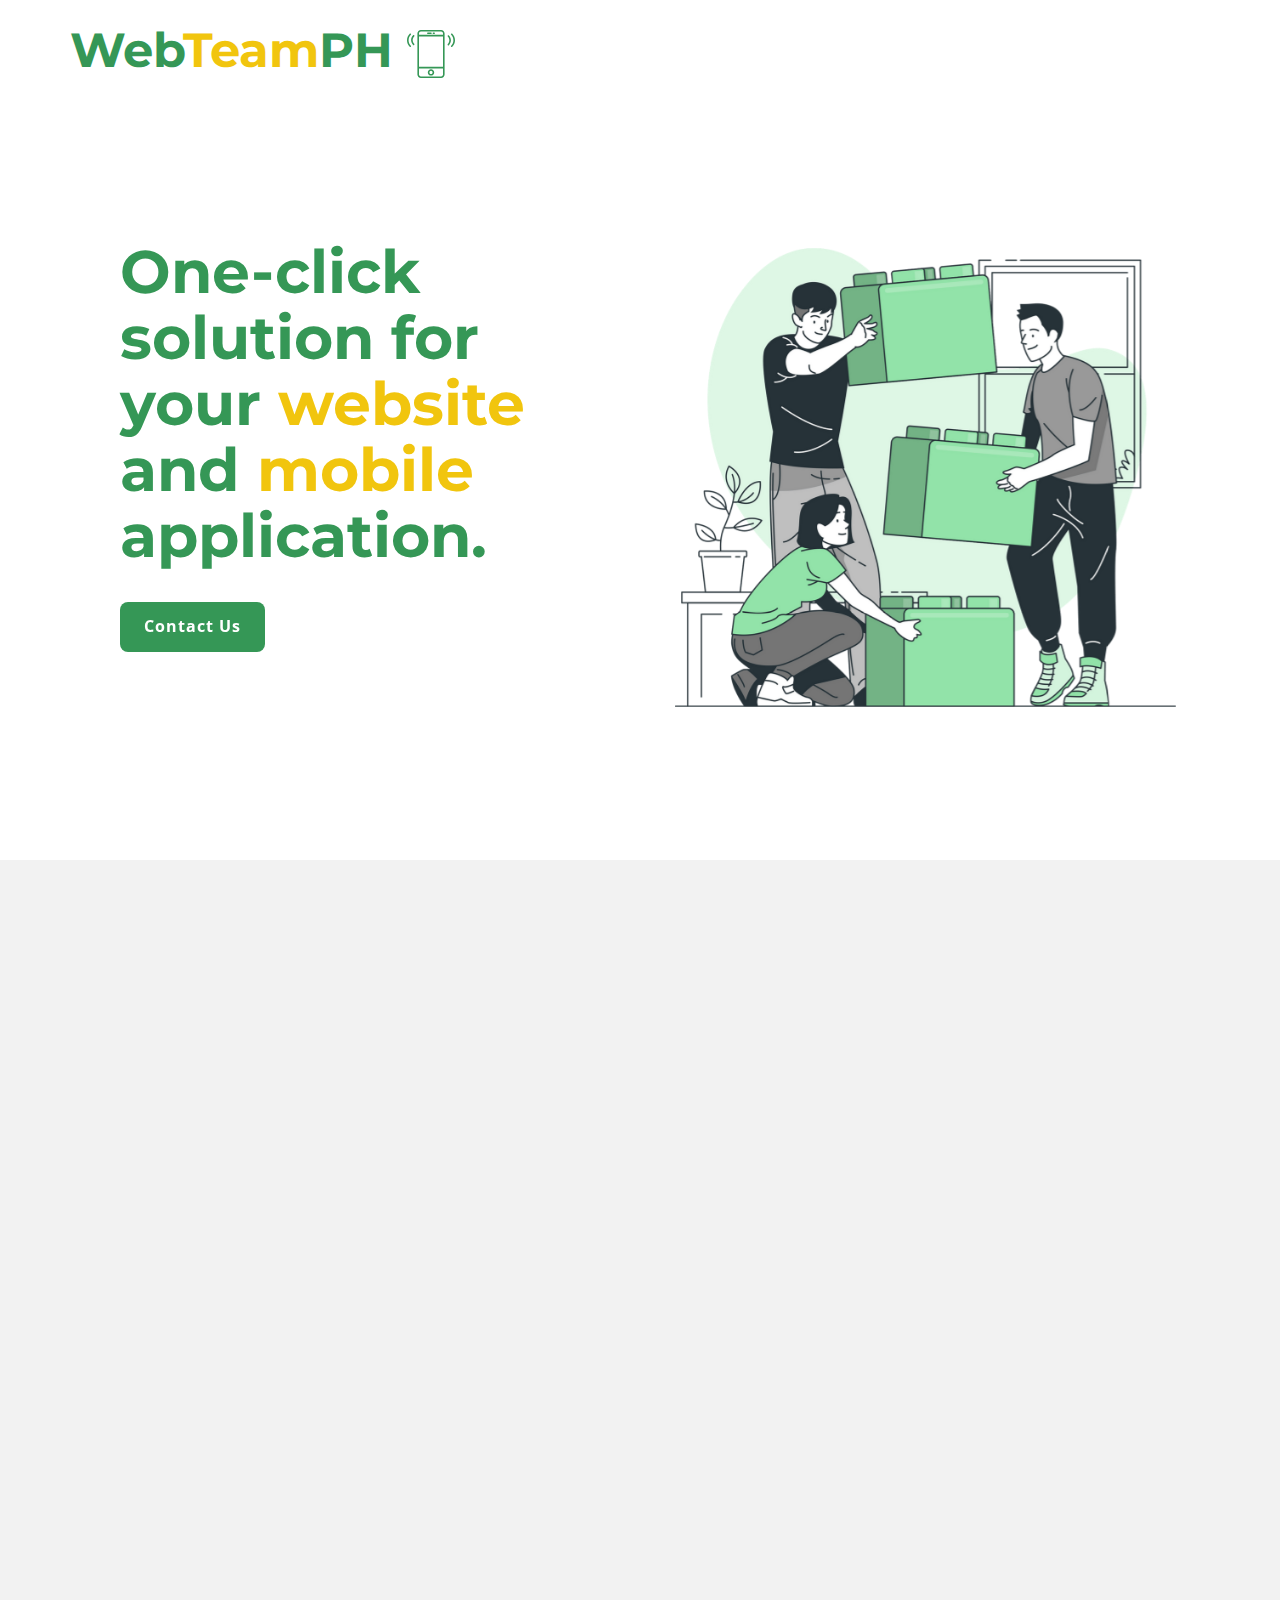
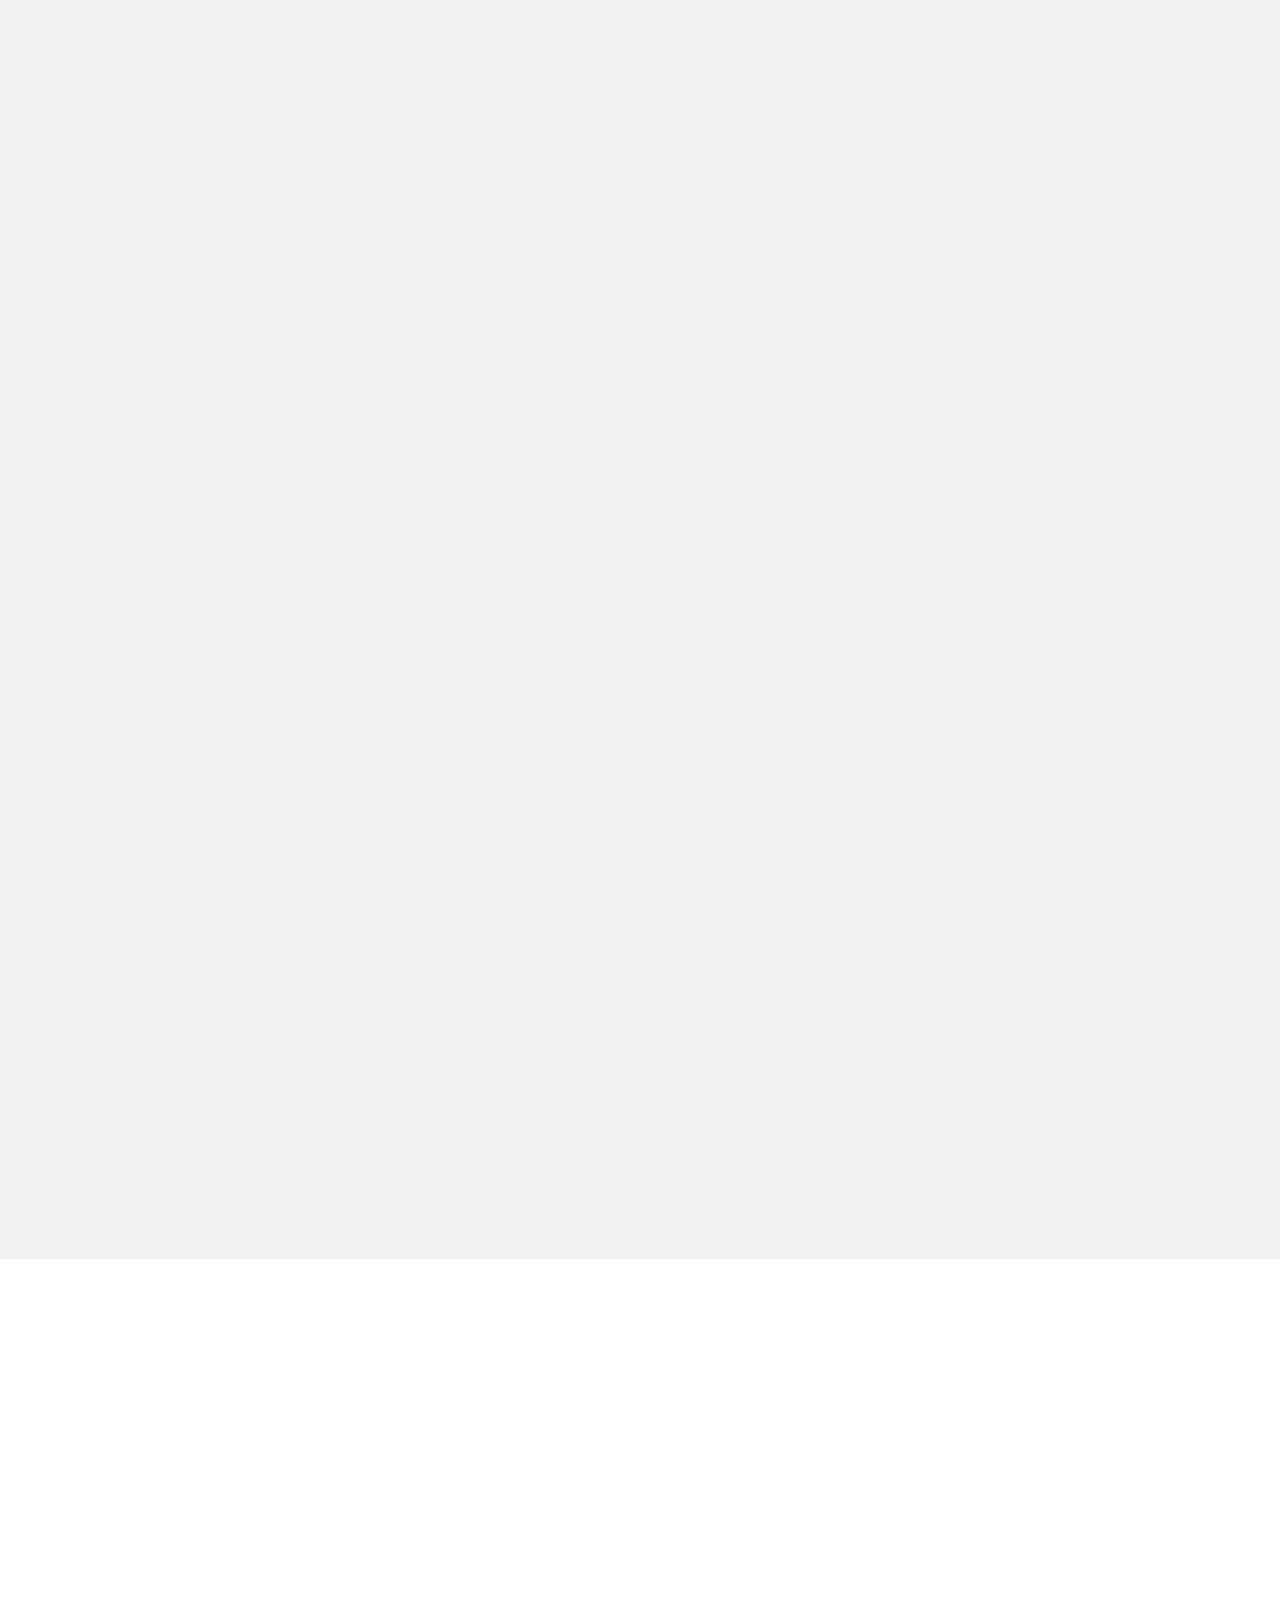
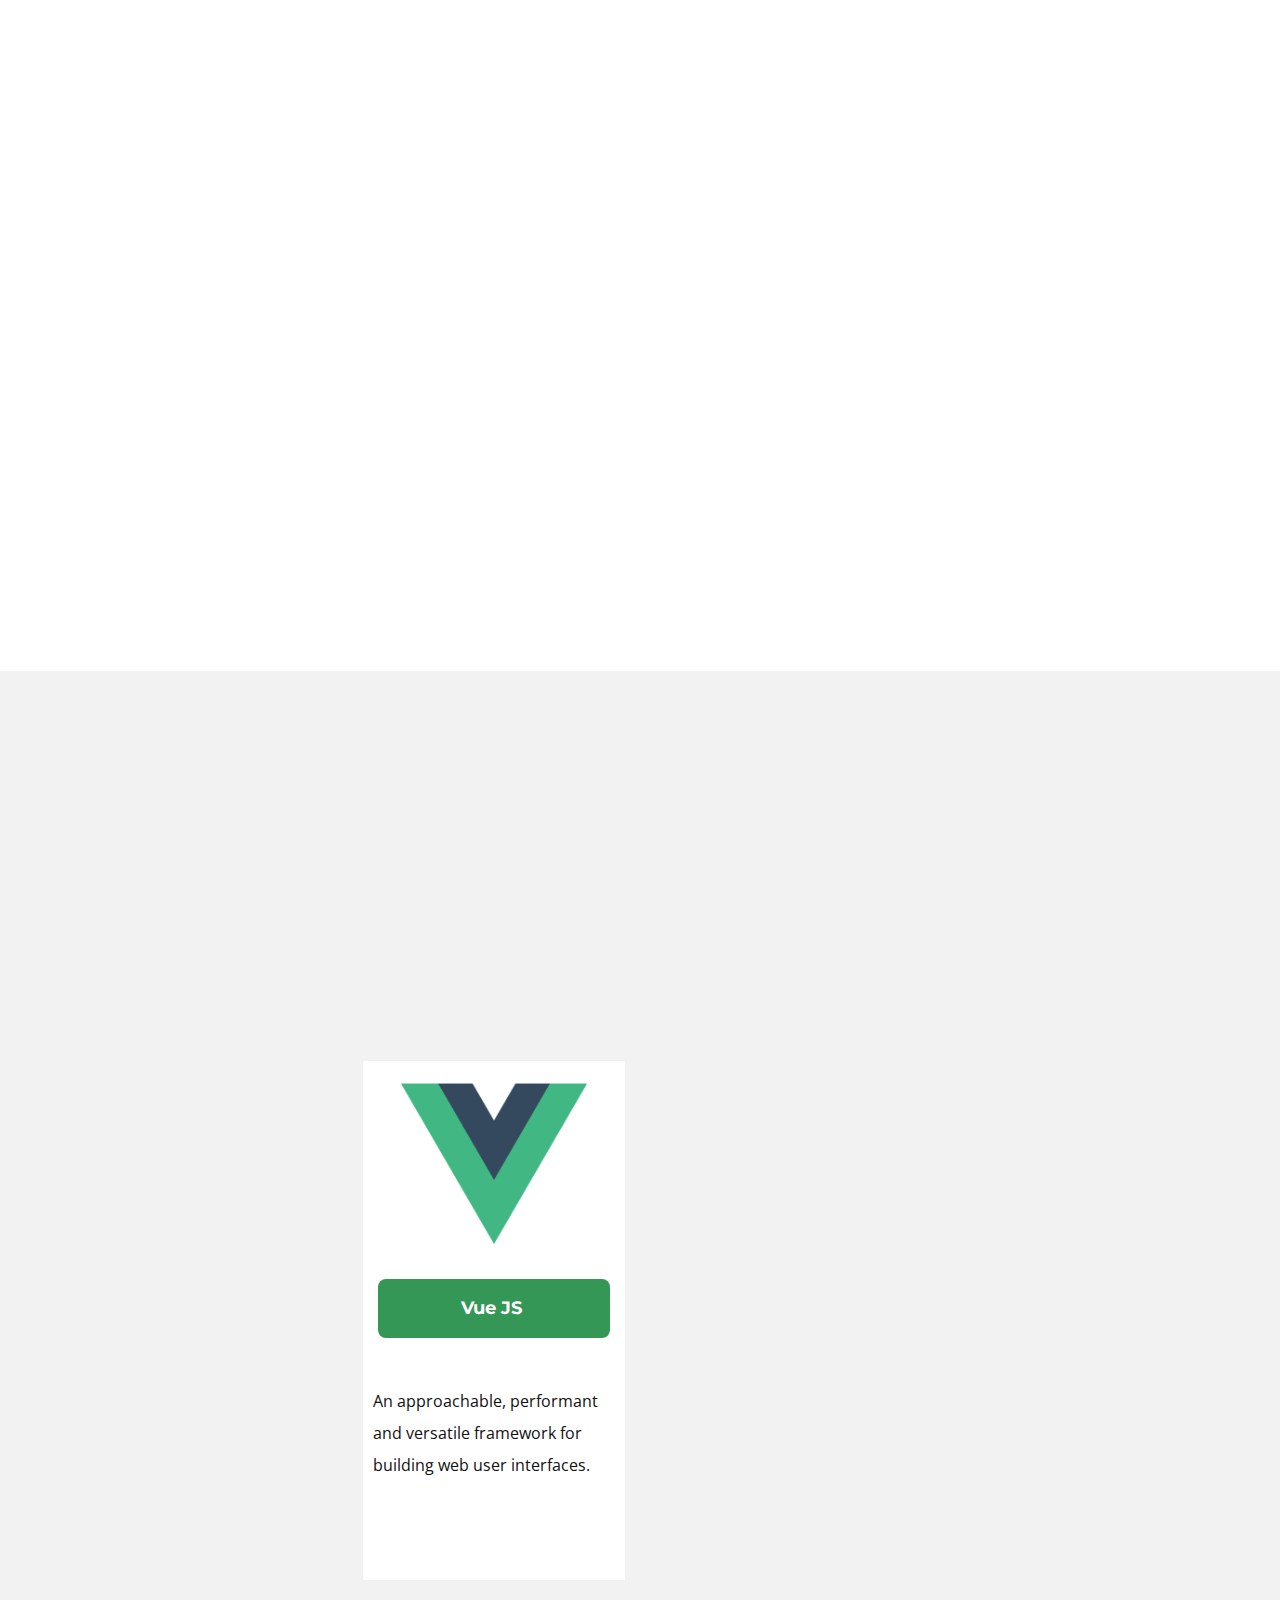
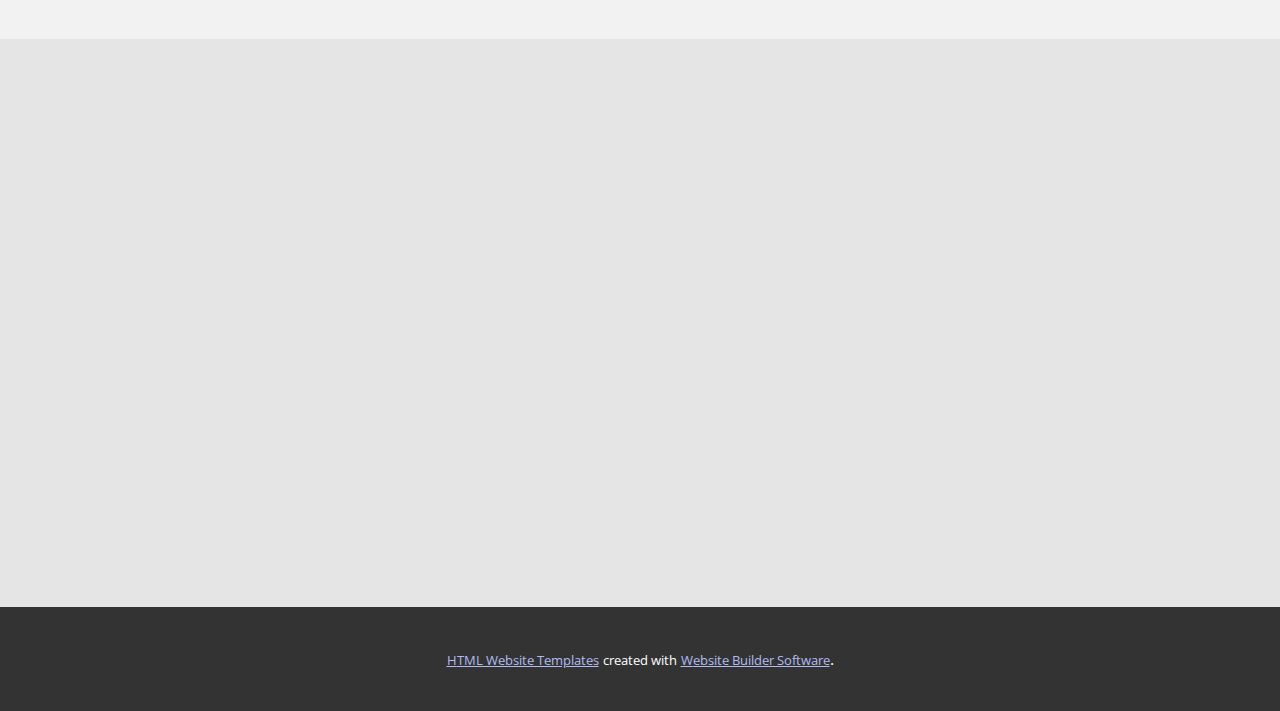
==== commit c6b00429: "changes" ====
--- a/index.html
+++ b/index.html
@@ -4,7 +4,7 @@
     <meta charset="utf-8">
     <meta name="keywords" content="​One-click solution for your static website., ​Hosting solution with benefits., What Clients Say, ​Purchase, ​Get started with the simpliest static page">
     <meta name="description" content="">
-    <title>Home</title>
+    <title>WebTeamPH</title>
     <link rel="stylesheet" href="nicepage.css" media="screen">
 <link rel="stylesheet" href="Home.css" media="screen">
     <script class="u-script" type="text/javascript" src="jquery.js" defer=""></script>
@@ -24,58 +24,14 @@
     <script type="application/ld+json">{
 		"@context": "http://schema.org",
 		"@type": "Organization",
-		"name": "",
-		"sameAs": []
+		"name": ""
 }</script>
     <meta name="theme-color" content="#4861df">
     <meta property="og:title" content="Home">
     <meta property="og:type" content="website">
   <meta data-intl-tel-input-cdn-path="intlTelInput/"></head>
   <body data-home-page="Home.html" data-home-page-title="Home" data-path-to-root="./" class="u-body u-xl-mode" data-lang="en"><header class="u-align-center-sm u-align-center-xs u-clearfix u-header u-header" id="sec-ef8f"><div class="u-clearfix u-sheet u-sheet-1">
-        <nav class="u-align-left u-menu u-menu-hamburger u-offcanvas u-menu-1" data-responsive-from="XL">
-          <div class="menu-collapse" style="font-size: 1rem;">
-            <a class="u-button-style u-nav-link" href="#">
-              <svg class="u-svg-link" preserveAspectRatio="xMidYMin slice" viewBox="0 0 302 302" style=""><use xmlns:xlink="http://www.w3.org/1999/xlink" xlink:href="#svg-8a8f"></use></svg>
-              <svg xmlns="http://www.w3.org/2000/svg" xmlns:xlink="http://www.w3.org/1999/xlink" version="1.1" id="svg-8a8f" x="0px" y="0px" viewBox="0 0 302 302" style="enable-background:new 0 0 302 302;" xml:space="preserve" class="u-svg-content"><g><rect y="36" width="302" height="30"></rect><rect y="236" width="302" height="30"></rect><rect y="136" width="302" height="30"></rect>
-</g><g></g><g></g><g></g><g></g><g></g><g></g><g></g><g></g><g></g><g></g><g></g><g></g><g></g><g></g><g></g></svg>
-            </a>
-          </div>
-          <div class="u-nav-container">
-            <ul class="u-nav u-spacing-2 u-unstyled u-nav-1"><li class="u-nav-item"><a class="u-active-grey-5 u-border-active-palette-1-base u-border-hover-palette-1-base u-button-style u-hover-grey-10 u-nav-link u-text-active-grey-90 u-text-grey-90 u-text-hover-grey-90" href="Home.html" style="padding: 10px 20px;">Home</a>
-</li><li class="u-nav-item"><a class="u-active-grey-5 u-border-active-palette-1-base u-border-hover-palette-1-base u-button-style u-hover-grey-10 u-nav-link u-text-active-grey-90 u-text-grey-90 u-text-hover-grey-90" href="About.html" style="padding: 10px 20px;">About</a>
-</li><li class="u-nav-item"><a class="u-active-grey-5 u-border-active-palette-1-base u-border-hover-palette-1-base u-button-style u-hover-grey-10 u-nav-link u-text-active-grey-90 u-text-grey-90 u-text-hover-grey-90" href="Contact.html" style="padding: 10px 20px;">Contact</a>
-</li></ul>
-          </div>
-          <div class="u-nav-container-collapse">
-            <div class="u-align-center u-black u-container-style u-inner-container-layout u-opacity u-opacity-95 u-sidenav">
-              <div class="u-inner-container-layout u-sidenav-overflow">
-                <div class="u-menu-close"></div>
-                <ul class="u-align-center u-nav u-popupmenu-items u-unstyled u-nav-2"><li class="u-nav-item"><a class="u-button-style u-nav-link" href="Home.html">Home</a>
-</li><li class="u-nav-item"><a class="u-button-style u-nav-link" href="About.html">About</a>
-</li><li class="u-nav-item"><a class="u-button-style u-nav-link" href="Contact.html">Contact</a>
-</li></ul>
-              </div>
-            </div>
-            <div class="u-black u-menu-overlay u-opacity u-opacity-70"></div>
-          </div>
-        </nav>
-        <div class="u-social-icons u-spacing-10 u-social-icons-1">
-          <a class="u-social-url" title="facebook" target="_blank" href=""><span class="u-icon u-social-facebook u-social-icon u-icon-1"><svg class="u-svg-link" preserveAspectRatio="xMidYMin slice" viewBox="0 0 112 112" style=""><use xmlns:xlink="http://www.w3.org/1999/xlink" xlink:href="#svg-9759"></use></svg><svg class="u-svg-content" viewBox="0 0 112 112" x="0" y="0" id="svg-9759"><circle fill="currentColor" cx="56.1" cy="56.1" r="55"></circle><path fill="#FFFFFF" d="M73.5,31.6h-9.1c-1.4,0-3.6,0.8-3.6,3.9v8.5h12.6L72,58.3H60.8v40.8H43.9V58.3h-8V43.9h8v-9.2
-            c0-6.7,3.1-17,17-17h12.5v13.9H73.5z"></path></svg></span>
-          </a>
-          <a class="u-social-url" title="twitter" target="_blank" href=""><span class="u-icon u-social-icon u-social-twitter u-icon-2"><svg class="u-svg-link" preserveAspectRatio="xMidYMin slice" viewBox="0 0 112 112" style=""><use xmlns:xlink="http://www.w3.org/1999/xlink" xlink:href="#svg-8fe2"></use></svg><svg class="u-svg-content" viewBox="0 0 112 112" x="0" y="0" id="svg-8fe2"><circle fill="currentColor" class="st0" cx="56.1" cy="56.1" r="55"></circle><path fill="#FFFFFF" d="M83.8,47.3c0,0.6,0,1.2,0,1.7c0,17.7-13.5,38.2-38.2,38.2C38,87.2,31,85,25,81.2c1,0.1,2.1,0.2,3.2,0.2
-            c6.3,0,12.1-2.1,16.7-5.7c-5.9-0.1-10.8-4-12.5-9.3c0.8,0.2,1.7,0.2,2.5,0.2c1.2,0,2.4-0.2,3.5-0.5c-6.1-1.2-10.8-6.7-10.8-13.1
-            c0-0.1,0-0.1,0-0.2c1.8,1,3.9,1.6,6.1,1.7c-3.6-2.4-6-6.5-6-11.2c0-2.5,0.7-4.8,1.8-6.7c6.6,8.1,16.5,13.5,27.6,14
-            c-0.2-1-0.3-2-0.3-3.1c0-7.4,6-13.4,13.4-13.4c3.9,0,7.3,1.6,9.8,4.2c3.1-0.6,5.9-1.7,8.5-3.3c-1,3.1-3.1,5.8-5.9,7.4
-            c2.7-0.3,5.3-1,7.7-2.1C88.7,43,86.4,45.4,83.8,47.3z"></path></svg></span>
-          </a>
-          <a class="u-social-url" title="instagram" target="_blank" href=""><span class="u-icon u-social-icon u-social-instagram u-icon-3"><svg class="u-svg-link" preserveAspectRatio="xMidYMin slice" viewBox="0 0 112 112" style=""><use xmlns:xlink="http://www.w3.org/1999/xlink" xlink:href="#svg-df14"></use></svg><svg class="u-svg-content" viewBox="0 0 112 112" x="0" y="0" id="svg-df14"><circle fill="currentColor" cx="56.1" cy="56.1" r="55"></circle><path fill="#FFFFFF" d="M55.9,38.2c-9.9,0-17.9,8-17.9,17.9C38,66,46,74,55.9,74c9.9,0,17.9-8,17.9-17.9C73.8,46.2,65.8,38.2,55.9,38.2
-            z M55.9,66.4c-5.7,0-10.3-4.6-10.3-10.3c-0.1-5.7,4.6-10.3,10.3-10.3c5.7,0,10.3,4.6,10.3,10.3C66.2,61.8,61.6,66.4,55.9,66.4z"></path><path fill="#FFFFFF" d="M74.3,33.5c-2.3,0-4.2,1.9-4.2,4.2s1.9,4.2,4.2,4.2s4.2-1.9,4.2-4.2S76.6,33.5,74.3,33.5z"></path><path fill="#FFFFFF" d="M73.1,21.3H38.6c-9.7,0-17.5,7.9-17.5,17.5v34.5c0,9.7,7.9,17.6,17.5,17.6h34.5c9.7,0,17.5-7.9,17.5-17.5V38.8
-            C90.6,29.1,82.7,21.3,73.1,21.3z M83,73.3c0,5.5-4.5,9.9-9.9,9.9H38.6c-5.5,0-9.9-4.5-9.9-9.9V38.8c0-5.5,4.5-9.9,9.9-9.9h34.5
-            c5.5,0,9.9,4.5,9.9,9.9V73.3z"></path></svg></span>
-          </a>
-        </div>
-        <h1 class="u-custom-font u-font-montserrat u-text u-text-palette-2-base u-text-1"> Web<span class="u-text-palette-3-base">Team</span>PH&nbsp;<span class="u-icon u-icon-4"><svg class="u-svg-content" viewBox="0 0 60 60" x="0px" y="0px" style="width: 1em; height: 1em;"><g><path d="M42.595,0H17.405C14.977,0,13,1.977,13,4.405v51.189C13,58.023,14.977,60,17.405,60h25.189C45.023,60,47,58.023,47,55.595
+        <h1 class="u-custom-font u-font-montserrat u-text u-text-palette-2-base u-text-1"> Web<span class="u-text-palette-3-base">Team</span>PH&nbsp;<span class="u-icon u-icon-1"><svg class="u-svg-content" viewBox="0 0 60 60" x="0px" y="0px" style="width: 1em; height: 1em;"><g><path d="M42.595,0H17.405C14.977,0,13,1.977,13,4.405v51.189C13,58.023,14.977,60,17.405,60h25.189C45.023,60,47,58.023,47,55.595
 		V4.405C47,1.977,45.023,0,42.595,0z M15,8h30v38H15V8z M17.405,2h25.189C43.921,2,45,3.079,45,4.405V6H15V4.405
 		C15,3.079,16.079,2,17.405,2z M42.595,58H17.405C16.079,58,15,56.921,15,55.595V48h30v7.595C45,56.921,43.921,58,42.595,58z"></path><path d="M30,49c-2.206,0-4,1.794-4,4s1.794,4,4,4s4-1.794,4-4S32.206,49,30,49z M30,55c-1.103,0-2-0.897-2-2s0.897-2,2-2
 		s2,0.897,2,2S31.103,55,30,55z"></path><path d="M26,5h4c0.553,0,1-0.447,1-1s-0.447-1-1-1h-4c-0.553,0-1,0.447-1,1S25.447,5,26,5z"></path><path d="M33,5h1c0.553,0,1-0.447,1-1s-0.447-1-1-1h-1c-0.553,0-1,0.447-1,1S32.447,5,33,5z"></path><path d="M56.612,4.569c-0.391-0.391-1.023-0.391-1.414,0s-0.391,1.023,0,1.414c3.736,3.736,3.736,9.815,0,13.552
@@ -98,7 +54,7 @@
             <div class="u-layout-row" style="">
               <div class="u-align-left u-container-align-left-xs u-container-style u-layout-cell u-left-cell u-size-30 u-size-xs-60 u-white u-layout-cell-1" src="" data-animation-name="customAnimationIn" data-animation-duration="1500">
                 <div class="u-container-layout u-container-layout-1">
-                  <h1 class="u-align-left-xs u-custom-font u-font-montserrat u-text u-text-palette-2-base u-text-1"> One-click solution for your website and mobile application.<br>
+                  <h1 class="u-custom-font u-font-montserrat u-text u-text-palette-2-base u-text-1"> One-click solution for your <span class="u-text-palette-3-base">website</span> and <span class="u-text-palette-3-base">mobile </span>application.<br>
                   </h1>
                   <a href="https://nicepage.com/website-builder" class="u-active-grey-90 u-align-left-xs u-border-none u-btn u-btn-round u-button-style u-hover-grey-90 u-palette-2-base u-radius-8 u-text-active-white u-text-body-alt-color u-text-hover-white u-btn-1" data-animation-name="customAnimationIn" data-animation-duration="1500" data-animation-delay="500">Contact Us</a>
                 </div>
@@ -129,19 +85,15 @@
               <div class="u-size-30">
                 <div class="u-layout-col">
                   <div class="u-align-center u-container-style u-layout-cell u-radius-15 u-shape-round u-size-40 u-white u-layout-cell-1" data-animation-name="customAnimationIn" data-animation-duration="1500" data-animation-delay="500">
-                    <div class="u-container-layout u-valign-top u-container-layout-2"><span class="u-icon u-icon-circle u-opacity u-opacity-55 u-palette-2-light-2 u-spacing-18 u-text-palette-2-base u-icon-1"><svg class="u-svg-link" preserveAspectRatio="xMidYMin slice" viewBox="0 0 512 512" style=""><use xmlns:xlink="http://www.w3.org/1999/xlink" xlink:href="#svg-68b1"></use></svg><svg class="u-svg-content" viewBox="0 0 512 512" x="0px" y="0px" id="svg-68b1" style="enable-background:new 0 0 512 512;"><g><g><path d="M400,188h-36.037v-82.23c0-58.322-48.449-105.77-108-105.77c-59.551,0-108,47.448-108,105.77V188H112    c-33.084,0-60,26.916-60,60v204c0,33.084,26.916,60,60,60h288c33.084,0,60-26.916,60-60V248C460,214.916,433.084,188,400,188z     M187.963,105.77c0-36.266,30.505-65.77,68-65.77s68,29.504,68,65.77V188h-136V105.77z M420,452c0,11.028-8.972,20-20,20H112    c-11.028,0-20-8.972-20-20V248c0-11.028,8.972-20,20-20h288c11.028,0,20,8.972,20,20V452z"></path>
-</g>
-</g><g><g><path d="M256,286c-20.435,0-37,16.565-37,37c0,13.048,6.76,24.51,16.963,31.098V398c0,11.045,8.954,20,20,20    c11.045,0,20-8.955,20-20v-43.855C286.207,347.565,293,336.08,293,323C293,302.565,276.435,286,256,286z"></path>
-</g>
-</g></svg></span>
+                    <div class="u-container-layout u-valign-top u-container-layout-2"><span class="u-file-icon u-icon u-icon-circle u-opacity u-opacity-55 u-palette-2-light-2 u-spacing-18 u-icon-1"><img src="images/1927656.png" alt=""></span>
                       <h3 class="u-text u-text-default u-text-palette-2-base u-text-3"> Web Solution</h3>
                       <p class="u-text u-text-palette-5-dark-2 u-text-4">Duis aute irure dolor in reprehenderit in voluptate velit esse cillum dolore eu fugiat nulla pariatur</p>
                       <a href="https://nicepage.com/c/real-estate-html-templates" class="u-active-none u-align-center u-border-2 u-border-active-palette-1-light-1 u-border-hover-palette-1-light-1 u-border-no-left u-border-no-right u-border-no-top u-border-palette-2-base u-btn u-button-style u-hover-none u-none u-text-body-color u-btn-2">more</a>
                     </div>
                   </div>
                   <div class="u-align-center u-container-style u-layout-cell u-radius-14 u-shape-round u-size-20 u-white u-layout-cell-2" data-animation-name="customAnimationIn" data-animation-duration="1500" data-animation-delay="500">
-                    <div class="u-container-layout u-valign-top u-container-layout-3"><span class="u-icon u-icon-circle u-opacity u-opacity-55 u-palette-2-light-2 u-spacing-18 u-text-palette-2-base u-icon-2"><svg class="u-svg-link" preserveAspectRatio="xMidYMin slice" viewBox="0 0 512 512" style=""><use xmlns:xlink="http://www.w3.org/1999/xlink" xlink:href="#svg-0413"></use></svg><svg class="u-svg-content" viewBox="0 0 512 512" id="svg-0413"><path d="m467 1h-422c-24.813 0-45 20.187-45 45v420c0 24.813 20.187 45 45 45h422c24.813 0 45-20.187 45-45v-420c0-24.813-20.187-45-45-45zm-422 30h422c8.271 0 15 6.729 15 15v75h-452v-75c0-8.271 6.729-15 15-15zm422 450h-422c-8.271 0-15-6.729-15-15v-315h452v315c0 8.271-6.729 15-15 15z"></path><path d="m306.909 197.213c-7.614-3.263-16.433.264-19.696 7.878l-90 210c-3.264 7.614.264 16.433 7.878 19.696 7.617 3.264 16.434-.266 19.696-7.878l90-210c3.264-7.615-.264-16.433-7.878-19.696z"></path><path d="m177.713 246.629c-5.176-6.469-14.617-7.517-21.083-2.342l-75 60c-7.499 5.997-7.504 17.424 0 23.426l75 60c6.469 5.176 15.91 4.126 21.083-2.342 5.175-6.469 4.127-15.909-2.343-21.083l-60.358-48.288 60.358-48.287c6.47-5.175 7.518-14.614 2.343-21.084z"></path><path d="m430.37 304.287-75-60c-6.469-5.176-15.909-4.127-21.083 2.342-5.175 6.469-4.127 15.909 2.343 21.083l60.358 48.288-60.358 48.287c-6.47 5.175-7.518 14.614-2.343 21.083 5.182 6.476 14.623 7.512 21.083 2.342l75-60c7.499-5.997 7.504-17.423 0-23.425z"></path><circle cx="76" cy="76" r="15"></circle><circle cx="136" cy="76" r="15"></circle><circle cx="196" cy="76" r="15"></circle><path d="m346 91h90c8.284 0 15-6.716 15-15s-6.716-15-15-15h-90c-8.284 0-15 6.716-15 15s6.716 15 15 15z"></path></svg></span>
-                      <h3 class="u-text u-text-default u-text-palette-2-base u-text-5"> Code Editor</h3>
+                    <div class="u-container-layout u-valign-top u-container-layout-3"><span class="u-file-icon u-icon u-icon-circle u-opacity u-opacity-55 u-palette-2-light-2 u-spacing-18 u-icon-2"><img src="images/2939047.png" alt=""></span>
+                      <h3 class="u-text u-text-default u-text-palette-2-base u-text-5">Graphic Design</h3>
                       <p class="u-text u-text-palette-5-dark-2 u-text-6">Duis aute irure dolor in reprehenderit in voluptate velit esse cillum dolore eu fugiat nulla pariatur</p>
                       <a href="https://nicepage.com/html-website-builder" class="u-active-none u-align-center u-border-2 u-border-active-palette-1-light-1 u-border-hover-palette-1-light-1 u-border-no-left u-border-no-right u-border-no-top u-border-palette-2-base u-btn u-button-style u-hover-none u-none u-text-body-color u-btn-3">more</a>
                     </div>
@@ -151,7 +103,7 @@
               <div class="u-size-30">
                 <div class="u-layout-col">
                   <div class="u-align-center u-container-style u-layout-cell u-radius-15 u-shape-round u-size-20 u-white u-layout-cell-3" data-animation-name="customAnimationIn" data-animation-duration="1500" data-animation-delay="500">
-                    <div class="u-container-layout u-valign-top u-container-layout-4"><span class="u-icon u-icon-circle u-opacity u-opacity-55 u-palette-2-light-2 u-spacing-18 u-text-palette-2-base u-icon-3"><svg class="u-svg-link" preserveAspectRatio="xMidYMin slice" viewBox="0 0 512 512" style=""><use xmlns:xlink="http://www.w3.org/1999/xlink" xlink:href="#svg-e131"></use></svg><svg class="u-svg-content" viewBox="0 0 512 512" id="svg-e131"><path d="m492 472h-216v-36.914062c109.730469-9.914063 198-102.0625 198-217.085938 0-120.480469-97.5-218-218-218-120.480469 0-218 97.5-218 218 0 58.230469 22.675781 112.976562 63.851562 154.148438 36.421876 36.425781 83.46875 58.359374 134.148438 62.9375v36.914062h-216c-11.046875 0-20 8.953125-20 20s8.953125 20 20 20h472c11.046875 0 20-8.953125 20-20s-8.953125-20-20-20zm-59.128906-274h-77.261719c-1.832031-47.128906-10.902344-103.070312-32.40625-144.816406 59.027344 24.160156 102.289063 79.132812 109.667969 144.816406zm-77.261719 40h77.261719c-7.378906 65.683594-50.640625 120.65625-109.667969 144.816406 21.519531-41.777344 30.578125-97.742187 32.40625-144.816406zm-99.609375-198c38.996094 0 57.757812 114.359375 59.582031 158h-119.164062c2.320312-55.503906 23.808593-158 59.582031-158zm-176.871094 198h77.261719c1.832031 47.132812 10.902344 103.070312 32.40625 144.816406-59.027344-24.160156-102.289063-79.132812-109.667969-144.816406zm77.261719-40h-77.261719c7.378906-65.683594 50.640625-120.65625 109.667969-144.816406-21.523437 41.777344-30.578125 97.746094-32.40625 144.816406zm99.609375 198c-38.996094 0-57.757812-114.359375-59.582031-158h119.160156c-2.308594 55.320312-23.777344 158-59.578125 158zm0 0"></path></svg></span>
+                    <div class="u-container-layout u-valign-top u-container-layout-4"><span class="u-file-icon u-icon u-icon-circle u-opacity u-opacity-55 u-palette-2-light-2 u-spacing-18 u-icon-3"><img src="images/545245.png" alt=""></span>
                       <h3 class="u-text u-text-default u-text-palette-2-base u-text-7">Mobile Application</h3>
                       <p class="u-text u-text-palette-5-dark-2 u-text-8">Duis aute irure dolor in reprehenderit in voluptate velit esse cillum dolore eu fugiat nulla pariatur</p>
                       <a href="https://nicepage.site" class="u-active-none u-align-center u-border-2 u-border-active-palette-2-light-1 u-border-hover-palette-2-light-1 u-border-no-left u-border-no-right u-border-no-top u-border-palette-2-base u-btn u-button-style u-hover-none u-none u-text-body-color u-btn-4">more</a>
@@ -176,73 +128,70 @@
         <div class="custom-expanded u-expanded-height-lg u-expanded-height-md u-expanded-height-xl u-palette-2-base u-shape u-shape-rectangle u-shape-1" data-animation-name="customAnimationIn" data-animation-duration="1500" data-animation-delay="500"></div>
         <img class="u-image u-image-round u-radius-15 u-image-1" src="images/uuu.png" data-image-width="1200" data-image-height="857" data-animation-name="customAnimationIn" data-animation-duration="1500" data-animation-delay="500">
         <div class="u-align-left u-container-align-left u-container-style u-expanded-width-xs u-group u-radius-15 u-shape-round u-white u-group-1" data-animation-name="customAnimationIn" data-animation-duration="1500" data-animation-delay="500">
-          <div class="u-container-layout u-valign-middle u-container-layout-1">
+          <div class="u-container-layout u-container-layout-1">
             <h3 class="u-align-left u-custom-font u-font-montserrat u-text u-text-palette-2-base u-text-1">Create Amazing Website</h3>
             <p class="u-align-left u-text u-text-2">Quis viverra nibh cras pulvinar mattis nunc sed. Lacus sed turpis tincidunt id aliquet risus feugiat in.&nbsp; Auctor augue mauris augue neque gravida in fermentum et. Feugiat in fermentum <a href="https://nicepage.com/c/video-website-mockup" class="u-border-1 u-border-black u-border-no-left u-border-no-right u-border-no-top u-btn u-button-link u-button-style u-none u-text-body-color u-btn-1">posuere</a> urna.
             </p>
-            <p class="u-align-left u-text u-text-3">Image from <a href="https://www.freepik.com/vectors/website" class="u-border-1 u-border-black u-border-no-left u-border-no-right u-border-no-top u-btn u-button-link u-button-style u-none u-text-body-color u-btn-2">Freepik</a>
-            </p>
-            <a href="https://nicepage.com/html-website-builder" class="u-active-palette-2-dark-3 u-align-left u-border-none u-btn u-btn-round u-button-style u-custom-font u-font-montserrat u-hover-palette-2-dark-3 u-palette-2-base u-radius-8 u-text-active-white u-text-body-alt-color u-text-hover-white u-btn-3">read more</a>
+            <p class="u-align-left u-text u-text-3">I</p>
+            <a href="https://nicepage.com/html-website-builder" class="u-active-palette-2-dark-3 u-align-left u-border-none u-btn u-btn-round u-button-style u-custom-font u-font-montserrat u-hover-palette-2-dark-3 u-palette-2-base u-radius-8 u-text-active-white u-text-body-alt-color u-text-hover-white u-btn-2">read more</a>
           </div>
         </div>
         <div class="u-palette-2-light-1 u-shape u-shape-circle u-shape-2" data-animation-name="customAnimationIn" data-animation-duration="1500" data-animation-delay="500"></div>
       </div>
     </section>
     <section class="u-align-center u-clearfix u-container-align-center u-section-4" id="carousel_fd4d">
-      <div class="u-clearfix u-sheet u-valign-middle u-sheet-1">
-        <h5 class="u-align-center u-text u-text-default u-text-1" data-animation-name="customAnimationIn" data-animation-duration="1500" data-animation-delay="250">testimonials</h5>
-        <h2 class="u-align-center u-text u-text-default u-text-2" data-animation-name="customAnimationIn" data-animation-duration="1500" data-animation-delay="500">What Clients Say<br>
-        </h2>
-        <p class="u-align-center u-text u-text-3" data-animation-name="customAnimationIn" data-animation-duration="1500" data-animation-delay="0">We place huge value on strong relationships and have seen the benefit they bring to our business. Customer feedback is vital in helping us to get it right.</p>
+      <div class="u-clearfix u-sheet u-sheet-1">
+        <h5 class="u-align-center u-text u-text-default u-text-1" data-animation-name="customAnimationIn" data-animation-duration="1500" data-animation-delay="250">WebTEAMPH</h5>
+        <h2 class="u-align-center u-text u-text-default u-text-2" data-animation-name="customAnimationIn" data-animation-duration="1500" data-animation-delay="500">Our Team</h2>
+        <p class="u-align-center u-text u-text-3" data-animation-name="customAnimationIn" data-animation-duration="1500" data-animation-delay="0">We place huge value on strong relationships and have seen the benefit they bring to our business. People is vital in helping us to get it right.</p>
         <div class="u-expanded-width u-list u-list-1">
           <div class="u-repeater u-repeater-1">
             <div class="u-align-center u-container-style u-grey-5 u-list-item u-radius-15 u-repeater-item u-shape-round u-list-item-1" data-animation-direction="Up" data-animation-name="customAnimationIn" data-animation-duration="1500" data-animation-delay="500">
               <div class="u-container-layout u-similar-container u-valign-top u-container-layout-1">
-                <div alt="" class="u-border-5 u-border-palette-2-base u-image u-image-circle u-image-1" data-image-width="206" data-image-height="206"></div>
+                <div alt="" class="u-border-5 u-border-palette-2-base u-image u-image-circle u-image-1" data-image-width="1280" data-image-height="1280"></div>
                 <p class="u-text u-text-grey-70 u-text-4">Vitae suscipit tellus mauris a diam maecenas sed enim ut. Mauris augue neque gravida in fermentum. Praesent semper feugiat nibh sed pulvinar pro.</p>
-                <h5 class="u-text u-text-default u-text-palette-2-base u-text-5">Nat Reynolds</h5>
-                <h6 class="u-text u-text-default u-text-6">Chief Accountant</h6>
+                <h5 class="u-text u-text-default u-text-palette-2-base u-text-5">Michael Ambas</h5>
+                <h6 class="u-text u-text-default u-text-6">Web Developer</h6>
               </div>
             </div>
             <div class="u-align-center u-container-style u-grey-5 u-list-item u-radius-15 u-repeater-item u-shape-round u-list-item-2" data-animation-direction="Up" data-animation-name="customAnimationIn" data-animation-duration="1500" data-animation-delay="500">
               <div class="u-container-layout u-similar-container u-valign-top u-container-layout-2">
-                <div alt="" class="u-border-5 u-border-palette-2-base u-image u-image-circle u-image-2" data-image-width="206" data-image-height="206"></div>
+                <div alt="" class="u-border-5 u-border-palette-2-base u-image u-image-circle u-image-2" data-image-width="1280" data-image-height="1280"></div>
                 <p class="u-text u-text-grey-70 u-text-7">Pharetra vel turpis nunc eget lorem. Quisque id diam vel quam elementum pulvinar etiam. Urna porttitor rhoncus dolor purus non enim praesent elementum.&nbsp; </p>
-                <h5 class="u-text u-text-default u-text-palette-2-base u-text-8">Celia Almeda</h5>
-                <h6 class="u-text u-text-default u-text-9">Secretary</h6>
+                <h5 class="u-text u-text-default u-text-palette-2-base u-text-8">Jun Santos</h5>
+                <h6 class="u-text u-text-default u-text-9">Web Developer</h6>
               </div>
             </div>
             <div class="u-align-center u-container-style u-grey-5 u-list-item u-radius-15 u-repeater-item u-shape-round u-list-item-3" data-animation-direction="Up" data-animation-name="customAnimationIn" data-animation-duration="1500" data-animation-delay="500">
               <div class="u-container-layout u-similar-container u-valign-top u-container-layout-3">
-                <div alt="" class="u-border-5 u-border-palette-2-base u-image u-image-circle u-image-3" data-image-width="206" data-image-height="206"></div>
+                <div alt="" class="u-border-5 u-border-palette-2-base u-image u-image-circle u-image-3" data-image-width="1280" data-image-height="1280"></div>
                 <p class="u-text u-text-grey-70 u-text-10">Mauris augue neque gravida in fermentum. Praesent semper feugiat nibh sed pulvinar proin. Nibh nisl dictumst vestibulum rhoncus est pellentesque elit. </p>
-                <h5 class="u-text u-text-default u-text-palette-2-base u-text-11">Bob Roberts</h5>
-                <h6 class="u-text u-text-default u-text-12">Sales Manager</h6>
+                <h5 class="u-text u-text-default u-text-palette-2-base u-text-11">Jeff Passion</h5>
+                <h6 class="u-text u-text-default u-text-12">Web Developer</h6>
               </div>
             </div>
             <div class="u-align-center u-container-style u-grey-5 u-list-item u-radius-15 u-repeater-item u-shape-round u-list-item-4" data-animation-name="customAnimationIn" data-animation-duration="1500" data-animation-delay="500">
               <div class="u-container-layout u-similar-container u-valign-top u-container-layout-4">
-                <div alt="" class="u-border-5 u-border-palette-2-base u-image u-image-circle u-image-4" data-image-width="626" data-image-height="417"></div>
+                <div alt="" class="u-border-5 u-border-palette-2-base u-image u-image-circle u-image-4" data-image-width="1128" data-image-height="1280"></div>
                 <p class="u-text u-text-grey-70 u-text-13"> Nisl condimentum id venenatis a gravida in fermentum. Praesent semper feugiat nibh sed pulvinar proin. Nibh nisl condimentum. </p>
-                <h5 class="u-text u-text-default u-text-palette-2-base u-text-14">Mattie Smith</h5>
-                <h6 class="u-text u-text-default u-text-15">Accountant-auditor</h6>
-              </div>
-            </div>
-          </div>
-        </div>
-        <p class="u-align-center u-text u-text-default u-text-16" data-animation-name="customAnimationIn" data-animation-duration="1500" data-animation-delay="750">Images from <a href="https://freepik.com/photos/people" class="u-active-none u-border-1 u-border-black u-border-no-left u-border-no-right u-border-no-top u-btn u-button-link u-button-style u-hover-none u-none u-text-body-color u-btn-1">Freepik</a>
-        </p>
+                <h5 class="u-text u-text-default u-text-palette-2-base u-text-14">Japhet Sosa</h5>
+                <h6 class="u-text u-text-default u-text-15">Investor</h6>
+              </div>
+            </div>
+          </div>
+        </div>
       </div>
     </section>
     <section class="u-clearfix u-grey-5 u-section-5" id="sec-d44c">
       <div class="u-clearfix u-sheet u-sheet-1">
-        <h2 class="u-text u-text-1" data-animation-name="customAnimationIn" data-animation-duration="1500"> Purchase</h2>
+        <h2 class="u-text u-text-1" data-animation-name="customAnimationIn" data-animation-duration="1500"> Our <span class="u-text-palette-2-base">Technologies</span>
+        </h2>
         <div class="data-layout-selected u-clearfix u-expanded-width u-layout-wrap u-layout-wrap-1">
           <div class="u-layout">
             <div class="u-layout-row">
               <div class="u-container-style u-layout-cell u-size-27-md u-size-27-sm u-size-27-xs u-size-30-lg u-size-30-xl u-layout-cell-1">
                 <div class="u-container-layout u-container-layout-1">
-                  <p class="u-text u-text-default u-text-2" data-animation-name="customAnimationIn" data-animation-duration="1500" data-animation-delay="500"> Start using static.app as a hosting for your websites today to get the best features to buck ratio on the market.</p>
+                  <p class="u-text u-text-default u-text-2" data-animation-name="customAnimationIn" data-animation-duration="1500" data-animation-delay="500"> Start using this technologies to enhance your websites today and get the best features to buck ratio on the market.</p>
                 </div>
               </div>
               <div class="u-container-style u-layout-cell u-size-15-lg u-size-15-xl u-size-17-md u-size-17-sm u-size-17-xs u-layout-cell-2" data-animation-name="customAnimationIn" data-animation-duration="1500" data-animation-delay="500">
@@ -253,16 +202,16 @@
                         <svg class="u-svg-content" viewBox="0 0 512 512" id="svg-18ed"><path d="m433.1 67.1-231.8 231.9c-6.2 6.2-16.4 6.2-22.6 0l-99.8-99.8-78.9 78.8 150.5 150.5c10.5 10.5 24.6 16.3 39.4 16.3 14.8 0 29-5.9 39.4-16.3l282.7-282.5z" fill="currentColor"></path></svg>
                       </div>
                     </li>
-                    <li>Unlimited Pages</li>
-                    <li>
-                      <div class="u-list-icon u-text-palette-2-base">
-                        <svg class="u-svg-content" viewBox="0 0 512 512" id="svg-18ed"><path d="m433.1 67.1-231.8 231.9c-6.2 6.2-16.4 6.2-22.6 0l-99.8-99.8-78.9 78.8 150.5 150.5c10.5 10.5 24.6 16.3 39.4 16.3 14.8 0 29-5.9 39.4-16.3l282.7-282.5z" fill="currentColor"></path></svg>
-                      </div>U​nlimited Forms<br>
-                    </li>
-                    <li>
-                      <div class="u-list-icon u-text-palette-2-base">
-                        <svg class="u-svg-content" viewBox="0 0 512 512" id="svg-18ed"><path d="m433.1 67.1-231.8 231.9c-6.2 6.2-16.4 6.2-22.6 0l-99.8-99.8-78.9 78.8 150.5 150.5c10.5 10.5 24.6 16.3 39.4 16.3 14.8 0 29-5.9 39.4-16.3l282.7-282.5z" fill="currentColor"></path></svg>
-                      </div>Unlimited HTTPS
+                    <li>Web Development</li>
+                    <li>
+                      <div class="u-list-icon u-text-palette-2-base">
+                        <svg class="u-svg-content" viewBox="0 0 512 512" id="svg-18ed"><path d="m433.1 67.1-231.8 231.9c-6.2 6.2-16.4 6.2-22.6 0l-99.8-99.8-78.9 78.8 150.5 150.5c10.5 10.5 24.6 16.3 39.4 16.3 14.8 0 29-5.9 39.4-16.3l282.7-282.5z" fill="currentColor"></path></svg>
+                      </div>Mobile Application<br>
+                    </li>
+                    <li>
+                      <div class="u-list-icon u-text-palette-2-base">
+                        <svg class="u-svg-content" viewBox="0 0 512 512" id="svg-18ed"><path d="m433.1 67.1-231.8 231.9c-6.2 6.2-16.4 6.2-22.6 0l-99.8-99.8-78.9 78.8 150.5 150.5c10.5 10.5 24.6 16.3 39.4 16.3 14.8 0 29-5.9 39.4-16.3l282.7-282.5z" fill="currentColor"></path></svg>
+                      </div>Web Design
                     </li>
                   </ul>
                 </div>
@@ -275,11 +224,11 @@
                         <svg class="u-svg-content" viewBox="0 0 512 512" id="svg-18ed"><path d="m433.1 67.1-231.8 231.9c-6.2 6.2-16.4 6.2-22.6 0l-99.8-99.8-78.9 78.8 150.5 150.5c10.5 10.5 24.6 16.3 39.4 16.3 14.8 0 29-5.9 39.4-16.3l282.7-282.5z" fill="currentColor"></path></svg>
                       </div>
                     </li>
-                    <li>Free Sub-Domain</li>
-                    <li>
-                      <div class="u-list-icon u-text-palette-2-base">
-                        <svg class="u-svg-content" viewBox="0 0 512 512" id="svg-18ed"><path d="m433.1 67.1-231.8 231.9c-6.2 6.2-16.4 6.2-22.6 0l-99.8-99.8-78.9 78.8 150.5 150.5c10.5 10.5 24.6 16.3 39.4 16.3 14.8 0 29-5.9 39.4-16.3l282.7-282.5z" fill="currentColor"></path></svg>
-                      </div>U​nlimited Data
+                    <li>Free Domain</li>
+                    <li>
+                      <div class="u-list-icon u-text-palette-2-base">
+                        <svg class="u-svg-content" viewBox="0 0 512 512" id="svg-18ed"><path d="m433.1 67.1-231.8 231.9c-6.2 6.2-16.4 6.2-22.6 0l-99.8-99.8-78.9 78.8 150.5 150.5c10.5 10.5 24.6 16.3 39.4 16.3 14.8 0 29-5.9 39.4-16.3l282.7-282.5z" fill="currentColor"></path></svg>
+                      </div>Free Hosting
                     </li>
                     <li>
                       <div class="u-list-icon u-text-palette-2-base">
@@ -295,62 +244,55 @@
         <div class="data-layout-selected u-clearfix u-expanded-width u-gutter-30 u-layout-wrap u-layout-wrap-2">
           <div class="u-gutter-0 u-layout">
             <div class="u-layout-row">
-              <div class="u-align-left u-container-style u-layout-cell u-left-cell u-palette-2-base u-radius-15 u-shape-round u-size-20 u-layout-cell-4" data-animation-name="customAnimationIn" data-animation-duration="1500" data-animation-delay="750">
-                <div class="u-container-layout u-valign-top u-container-layout-4">
+              <div class="u-align-left u-container-style u-layout-cell u-left-cell u-radius-15 u-shape-round u-size-15 u-white u-layout-cell-4" data-animation-name="customAnimationIn" data-animation-duration="1500" data-animation-delay="750">
+                <div class="u-container-layout u-container-layout-4">
                   <h4 class="u-text u-text-body-alt-color u-text-default u-text-5"> Starter Plan</h4>
-                  <h3 class="u-text u-text-default u-text-6"> Free</h3>
-                  <a href="https://nicepage.com/k/blank-html-templates" class="u-active-palette-2-light-3 u-border-none u-btn u-btn-round u-button-style u-custom-font u-font-montserrat u-hover-palette-2-light-3 u-radius-8 u-text-palette-2-base u-white u-btn-1">Upload for Free&nbsp;&nbsp;<span class="u-icon u-text-palette-2-base"><svg class="u-svg-content" viewBox="0 0 268.832 268.832" x="0px" y="0px" style="width: 1em; height: 1em;"><g><path d="M265.171,125.577l-80-80c-4.881-4.881-12.797-4.881-17.678,0c-4.882,4.882-4.882,12.796,0,17.678l58.661,58.661H12.5   c-6.903,0-12.5,5.597-12.5,12.5c0,6.902,5.597,12.5,12.5,12.5h213.654l-58.659,58.661c-4.882,4.882-4.882,12.796,0,17.678   c2.44,2.439,5.64,3.661,8.839,3.661s6.398-1.222,8.839-3.661l79.998-80C270.053,138.373,270.053,130.459,265.171,125.577z"></path>
-</g></svg></span>
-                  </a>
-                  <p class="u-text u-text-7"> Free static.app domain included. <br>No credit card
-                  </p>
-                </div>
-              </div>
-              <div class="u-align-left u-container-style u-layout-cell u-radius-15 u-size-20 u-white u-layout-cell-5" data-animation-name="customAnimationIn" data-animation-duration="1500" data-animation-delay="750">
+                  <img class="u-image u-image-default u-image-1" src="images/800px-Laravel.svg.png" alt="" data-image-width="800" data-image-height="832">
+                  <a href="https://nicepage.com/c/about-us-html-templates" class="u-active-black u-border-none u-btn u-btn-round u-button-style u-custom-font u-font-montserrat u-hover-black u-palette-2-base u-radius-8 u-text-body-alt-color u-btn-1">Laravel </a>
+                  <p class="u-text u-text-6"> Laravel is a web application framework with expressive, elegant syntax. </p>
+                </div>
+              </div>
+              <div class="u-container-style u-layout-cell u-size-15 u-white u-layout-cell-5">
                 <div class="u-container-layout u-container-layout-5">
-                  <h4 class="u-text u-text-default u-text-palette-2-base u-text-8"> Yearly Plan</h4>
-                  <a href="https://nicepage.com/website-builder" class="u-active-palette-3-light-2 u-border-none u-btn u-btn-round u-button-style u-hover-palette-3-light-1 u-palette-3-base u-radius-31 u-text-active-black u-text-body-alt-color u-text-hover-black u-btn-2">Save 25%</a>
-                  <h3 class="u-text u-text-default u-text-palette-2-base u-text-9"> $9<span style="font-size: 1.5rem;">/month</span>
-                  </h3>
-                  <a href="https://nicepage.com/c/about-us-html-templates" class="u-active-black u-border-none u-btn u-btn-round u-button-style u-custom-font u-font-montserrat u-hover-black u-palette-2-base u-radius-8 u-text-body-alt-color u-btn-3">Proceed Annually&nbsp;<span class="u-icon u-text-white u-icon-2"><svg class="u-svg-content" viewBox="0 0 268.832 268.832" x="0px" y="0px" style="width: 1em; height: 1em;"><g><path d="M265.171,125.577l-80-80c-4.881-4.881-12.797-4.881-17.678,0c-4.882,4.882-4.882,12.796,0,17.678l58.661,58.661H12.5   c-6.903,0-12.5,5.597-12.5,12.5c0,6.902,5.597,12.5,12.5,12.5h213.654l-58.659,58.661c-4.882,4.882-4.882,12.796,0,17.678   c2.44,2.439,5.64,3.661,8.839,3.661s6.398-1.222,8.839-3.661l79.998-80C270.053,138.373,270.053,130.459,265.171,125.577z"></path>
-</g></svg></span>
-                  </a>
-                  <p class="u-text u-text-10"> Billed $108 per website annually. <br>$36 cheaper to this way.
-                  </p>
-                </div>
-              </div>
-              <div class="u-align-left u-container-style u-layout-cell u-radius-15 u-right-cell u-size-20 u-white u-layout-cell-6" data-animation-name="customAnimationIn" data-animation-duration="1500" data-animation-delay="750">
-                <div class="u-container-layout u-valign-top u-container-layout-6">
-                  <h4 class="u-text u-text-default u-text-palette-2-base u-text-11"> Monthly Plan</h4>
-                  <h3 class="u-text u-text-default u-text-palette-2-base u-text-12" data-animation-name="" data-animation-duration="0" data-animation-delay="0" data-animation-direction=""> $12<span style="font-size: 1.5rem;">/month</span>
-                  </h3>
-                  <a href="https://nicepage.cloud" class="u-active-black u-border-none u-btn u-btn-round u-button-style u-custom-font u-font-montserrat u-hover-black u-palette-2-base u-radius-8 u-text-body-alt-color u-btn-4">Proceed Monthly&nbsp;<span class="u-icon u-text-white u-icon-3"><svg class="u-svg-content" viewBox="0 0 268.832 268.832" x="0px" y="0px" style="width: 1em; height: 1em;"><g><path d="M265.171,125.577l-80-80c-4.881-4.881-12.797-4.881-17.678,0c-4.882,4.882-4.882,12.796,0,17.678l58.661,58.661H12.5   c-6.903,0-12.5,5.597-12.5,12.5c0,6.902,5.597,12.5,12.5,12.5h213.654l-58.659,58.661c-4.882,4.882-4.882,12.796,0,17.678   c2.44,2.439,5.64,3.661,8.839,3.661s6.398-1.222,8.839-3.661l79.998-80C270.053,138.373,270.053,130.459,265.171,125.577z"></path>
-</g></svg></span>
-                  </a>
-                  <p class="u-text u-text-13"> Billed $12 per website monthly. <br>Total is $144 per year.
-                  </p>
-                </div>
-              </div>
-            </div>
-          </div>
-        </div>
-      </div>
-    </section>
-    <section class="u-align-center u-clearfix u-grey-10 u-valign-middle u-section-6" id="carousel_799b">
+                  <img class="u-image u-image-contain u-image-default u-preserve-proportions u-image-2" src="images/Vue.png" alt="" data-image-width="400" data-image-height="400">
+                  <a href="https://nicepage.com/c/about-us-html-templates" class="u-active-black u-border-none u-btn u-btn-round u-button-style u-custom-font u-font-montserrat u-hover-black u-palette-2-base u-radius-8 u-text-body-alt-color u-btn-2">Vue JS&nbsp; </a>
+                  <p class="u-text u-text-7"> An approachable, performant and versatile framework for building web user interfaces.</p>
+                </div>
+              </div>
+              <div class="u-align-left u-container-style u-layout-cell u-radius-15 u-size-15 u-white u-layout-cell-6" data-animation-name="customAnimationIn" data-animation-duration="1500" data-animation-delay="750">
+                <div class="u-container-layout u-container-layout-6">
+                  <img class="u-image u-image-contain u-image-default u-image-3" src="images/php.png" alt="" data-image-width="312" data-image-height="161">
+                  <a href="https://nicepage.com/c/about-us-html-templates" class="u-active-black u-border-none u-btn u-btn-round u-button-style u-custom-font u-font-montserrat u-hover-black u-palette-2-base u-radius-8 u-text-body-alt-color u-btn-3">PHP and MySQL</a>
+                  <p class="u-text u-text-8"> PHP is the most popular scripting language for web development. MySQL is a Relational Database Management System (RDBMS) that uses Structured Query Language (SQL).</p>
+                </div>
+              </div>
+              <div class="u-align-left u-container-style u-layout-cell u-radius-15 u-right-cell u-size-15 u-white u-layout-cell-7" data-animation-name="customAnimationIn" data-animation-duration="1500" data-animation-delay="750">
+                <div class="u-container-layout u-container-layout-7">
+                  <img class="u-image u-image-contain u-image-default u-image-4" src="images/aws.png" alt="" data-image-width="290" data-image-height="174">
+                  <a href="https://nicepage.com/c/about-us-html-templates" class="u-active-black u-border-none u-btn u-btn-round u-button-style u-custom-font u-font-montserrat u-hover-black u-palette-2-base u-radius-8 u-text-body-alt-color u-btn-4">Amazon Web Services</a>
+                  <p class="u-text u-text-default u-text-9"> Amazon Web Services&nbsp;(AWS) is the world's most comprehensive and broadly adopted cloud, offering over 200 fully featured services from data centers globally</p>
+                </div>
+              </div>
+            </div>
+          </div>
+        </div>
+      </div>
+    </section>
+    <section class="u-align-center u-clearfix u-grey-10 u-section-6" id="carousel_799b">
       <div class="u-expanded-width u-palette-2-base u-shape u-shape-rectangle u-shape-1" data-animation-name="customAnimationIn" data-animation-duration="1500" data-animation-delay="500"></div>
       <div class="u-container-style u-group u-radius-10 u-shape-round u-white u-group-1" data-animation-name="customAnimationIn" data-animation-duration="1500" data-animation-delay="500">
         <div class="u-container-layout u-container-layout-1">
           <h3 class="u-text u-text-palette-2-base u-text-1">Contact Info</h3>
           <a href="https://nicepage.com/c/education-website-mockup" class="u-active-none u-btn u-button-style u-hover-none u-none u-text-hover-palette-2-base u-btn-1"><span class="u-icon u-text-palette-2-base"><svg class="u-svg-content" viewBox="0 0 241.73 241.73" x="0px" y="0px" style="width: 1em; height: 1em;"><g><path style="fill:currentColor;" d="M234.771,181.213l-34.938-34.953c-4.692-4.668-10.975-7.24-17.689-7.24   c-6.987,0-13.584,2.751-18.572,7.742l-13.6,13.597c-10.568-5.874-24.614-13.953-39.197-28.536   c-14.566-14.571-22.646-28.576-28.55-39.201l13.613-13.603c10.121-10.142,10.328-26.413,0.463-36.269L61.37,7.818   c-4.679-4.692-10.962-7.276-17.693-7.276c-6.831,0-13.293,2.63-18.252,7.417c-3,2.416-18.055,15.706-23.666,43.114   c-7.856,38.363,10.194,75.274,62.302,127.403c58.209,58.191,107.902,62.714,121.746,62.714c2.882,0,4.621-0.178,5.085-0.232   c27.147-3.182,36.867-15.238,43.964-24.041C244.052,205.508,244.02,190.496,234.771,181.213z M223.178,207.502   c-6.671,8.274-12.971,16.088-34.031,18.557c-0.011,0.001-1.163,0.13-3.34,0.13c-12.386,0-57.008-4.206-111.139-58.32   C26.615,119.796,9.749,86.829,16.454,54.081c4.894-23.906,17.887-34.067,18.392-34.453l0.448-0.331l0.393-0.394   c2.169-2.167,5.006-3.361,7.989-3.361c2.716,0,5.228,1.018,7.08,2.876l34.939,34.94c4.02,4.016,3.806,10.774-0.471,15.06   L69.829,83.8l-0.253,0.265c-4.012,4.419-3.54,10.391-1.33,14.28c6.377,11.508,15.112,27.269,31.92,44.082   c16.752,16.752,32.49,25.48,43.966,31.845c1.149,0.645,3.521,1.727,6.49,1.727c3.506,0,6.725-1.484,9.108-4.189l14.448-14.444   c2.157-2.158,4.985-3.347,7.964-3.347c2.722,0,5.247,1.021,7.095,2.859l34.915,34.93   C228.587,196.259,226.756,203.064,223.178,207.502z"></path><path style="fill:currentColor;" d="M146.447,37.293c12.887,1.483,28.061,9.289,38.657,19.886c10.695,10.695,18.52,26.023,19.933,39.05   c0.417,3.843,3.667,6.691,7.447,6.691c0.27,0,0.544-0.015,0.818-0.044c4.118-0.447,7.094-4.147,6.647-8.265   c-1.787-16.467-11.075-34.874-24.238-48.038c-13.04-13.041-31.259-22.306-47.549-24.181c-4.113-0.477-7.834,2.479-8.308,6.593   C139.38,33.099,142.331,36.819,146.447,37.293z"></path><path style="fill:currentColor;" d="M139.44,68.711c6.97,0.803,16.616,5.973,22.935,12.292c6.373,6.374,11.553,16.112,12.316,23.157   c0.417,3.844,3.667,6.692,7.447,6.692c0.27,0,0.543-0.015,0.817-0.044c4.118-0.447,7.095-4.147,6.648-8.265   c-1.304-12.028-9.289-24.813-16.623-32.147c-7.268-7.269-19.928-15.216-31.825-16.587c-4.119-0.479-7.835,2.478-8.309,6.592   C132.373,64.516,135.325,68.237,139.44,68.711z"></path>
-</g></svg></span>&nbsp;+1 (234) 567-8910
+</g></svg></span>&nbsp;+63 09270234061
           </a>
-          <a href="mailto:contact@yourmail.com" class="u-active-none u-btn u-button-style u-hover-none u-none u-text-hover-palette-2-base u-btn-2"><span class="u-icon u-text-palette-2-base"><svg class="u-svg-content" viewBox="0 0 479.058 479.058" style="width: 1em; height: 1em;"><path d="m434.146 59.882h-389.234c-24.766 0-44.912 20.146-44.912 44.912v269.47c0 24.766 20.146 44.912 44.912 44.912h389.234c24.766 0 44.912-20.146 44.912-44.912v-269.47c0-24.766-20.146-44.912-44.912-44.912zm0 29.941c2.034 0 3.969.422 5.738 1.159l-200.355 173.649-200.356-173.649c1.769-.736 3.704-1.159 5.738-1.159zm0 299.411h-389.234c-8.26 0-14.971-6.71-14.971-14.971v-251.648l199.778 173.141c2.822 2.441 6.316 3.655 9.81 3.655s6.988-1.213 9.81-3.655l199.778-173.141v251.649c-.001 8.26-6.711 14.97-14.971 14.97z"></path></svg></span>&nbsp;contact@yourmail.com
+          <a href="mailto:contact@yourmail.com" class="u-active-none u-btn u-button-style u-hover-none u-none u-text-hover-palette-2-base u-btn-2"><span class="u-icon u-text-palette-2-base"><svg class="u-svg-content" viewBox="0 0 479.058 479.058" style="width: 1em; height: 1em;"><path d="m434.146 59.882h-389.234c-24.766 0-44.912 20.146-44.912 44.912v269.47c0 24.766 20.146 44.912 44.912 44.912h389.234c24.766 0 44.912-20.146 44.912-44.912v-269.47c0-24.766-20.146-44.912-44.912-44.912zm0 29.941c2.034 0 3.969.422 5.738 1.159l-200.355 173.649-200.356-173.649c1.769-.736 3.704-1.159 5.738-1.159zm0 299.411h-389.234c-8.26 0-14.971-6.71-14.971-14.971v-251.648l199.778 173.141c2.822 2.441 6.316 3.655 9.81 3.655s6.988-1.213 9.81-3.655l199.778-173.141v251.649c-.001 8.26-6.711 14.97-14.971 14.97z"></path></svg></span>&nbsp;xjunsantos@gmail.com
           </a>
           <p class="u-text u-text-2"><span class="u-icon u-text-palette-2-base"><svg class="u-svg-content" viewBox="0 0 512 512" x="0px" y="0px" style="width: 1em; height: 1em;"><g><g><path d="M256,0C156.748,0,76,80.748,76,180c0,33.534,9.289,66.26,26.869,94.652l142.885,230.257    c2.737,4.411,7.559,7.091,12.745,7.091c0.04,0,0.079,0,0.119,0c5.231-0.041,10.063-2.804,12.75-7.292L410.611,272.22    C427.221,244.428,436,212.539,436,180C436,80.748,355.252,0,256,0z M384.866,256.818L258.272,468.186l-129.905-209.34    C113.734,235.214,105.8,207.95,105.8,180c0-82.71,67.49-150.2,150.2-150.2S406.1,97.29,406.1,180    C406.1,207.121,398.689,233.688,384.866,256.818z"></path>
 </g>
 </g><g><g><path d="M256,90c-49.626,0-90,40.374-90,90c0,49.309,39.717,90,90,90c50.903,0,90-41.233,90-90C346,130.374,305.626,90,256,90z     M256,240.2c-33.257,0-60.2-27.033-60.2-60.2c0-33.084,27.116-60.2,60.2-60.2s60.1,27.116,60.1,60.2    C316.1,212.683,289.784,240.2,256,240.2z"></path>
 </g>
-</g></svg></span>&nbsp;203, Envato Labs, Behind Alis Steet, Australia
+</g></svg></span>&nbsp;Philippines
           </p>
           <div class="u-social-icons u-spacing-16 u-social-icons-1">
             <a class="u-social-url" target="_blank" data-type="Custom" title="Custom" href=""><span class="u-icon u-icon-circle u-social-custom u-social-icon u-text-palette-2-base u-icon-4"><svg class="u-svg-link" preserveAspectRatio="xMidYMin slice" viewBox="0 0 512 512" style=""><use xmlns:xlink="http://www.w3.org/1999/xlink" xlink:href="#svg-7180"></use></svg><svg class="u-svg-content" viewBox="0 0 512 512" id="svg-7180"><path d="m75 512h167v-182h-60v-60h60v-75c0-41.355469 33.644531-75 75-75h75v60h-60c-16.542969 0-30 13.457031-30 30v60h87.292969l-10 60h-77.292969v182h135c41.355469 0 75-33.644531 75-75v-362c0-41.355469-33.644531-75-75-75h-362c-41.355469 0-75 33.644531-75 75v362c0 41.355469 33.644531 75 75 75zm-45-437c0-24.8125 20.1875-45 45-45h362c24.8125 0 45 20.1875 45 45v362c0 24.8125-20.1875 45-45 45h-105v-122h72.707031l20-120h-92.707031v-30h90v-120h-105c-57.898438 0-105 47.101562-105 105v45h-60v120h60v122h-137c-24.8125 0-45-20.1875-45-45zm0 0"></path></svg></span>
@@ -392,9 +334,7 @@
     
     
     
-    <footer class="u-align-center u-clearfix u-footer u-grey-80 u-footer" id="sec-c677"><div class="u-clearfix u-sheet u-sheet-1">
-        <p class="u-small-text u-text u-text-variant u-text-1">Sample text. Click to select the text box. Click again or double click to start editing the text.</p>
-      </div></footer>
+    <footer class="u-align-center u-clearfix u-footer u-grey-80 u-footer" id="sec-c677"></footer>
     <section class="u-backlink u-clearfix u-grey-80">
       <a class="u-link" href="https://nicepage.com/html-templates" target="_blank">
         <span>HTML Website Templates</span>
--- a/nicepage.css
+++ b/nicepage.css
@@ -41594,62 +41594,29 @@
   min-height: 95px;
 }
 
-.u-header .u-menu-1 {
-  margin: 19px 118px 0 auto;
-}
-
-.u-header .u-nav-1 {
-  font-size: 1rem;
-}
-
-.u-header .u-nav-2 {
-  font-size: 1rem;
-}
-
-.u-header .u-social-icons-1 {
-  white-space: nowrap;
-  height: 26px;
-  min-height: 16px;
-  width: 98px;
-  min-width: 68px;
-  margin: -27px 0 0 auto;
-}
-
-.u-header .u-icon-1 {
-  color: rgb(59, 89, 152) !important;
-}
-
-.u-header .u-icon-2 {
-  color: rgb(85, 172, 238) !important;
-}
-
-.u-header .u-icon-3 {
-  color: rgb(197, 54, 164) !important;
-}
-
 .u-header .u-text-1 {
   font-style: normal;
   font-size: 3rem;
   font-weight: 700;
-  margin: -26px 0 14px;
+  margin: 24px 306px 14px 0;
 }
 
-.u-header .u-icon-4 {
+.u-header .u-icon-1 {
   width: 48px;
   height: 58px;
 }
+@media (max-width: 1199px) {
+  .u-header .u-text-1 {
+    margin-right: 106px;
+  }
+}
+@media (max-width: 991px) {
+  .u-header .u-text-1 {
+    margin-right: 0;
+  }
+}
 
-
-@media (max-width: 767px) {
-  .u-header .u-social-icons-1 {
-    margin-right: auto;
-  }
-}
 @media (max-width: 575px) {
-  .u-header .u-menu-1 {
-    margin-right: 74px;
-  }
-
   .u-header .u-text-1 {
     font-size: 2.25rem;
   }
--- a/Home.css
+++ b/Home.css
@@ -25,7 +25,7 @@
   font-style: normal;
   font-size: 3.75rem;
   font-weight: 700;
-  margin: 60px 0 0;
+  margin: 59px 0 0;
 }
 
 .u-section-1 .u-btn-1 {
@@ -40,7 +40,7 @@
   --animation-custom_in-opacity: 0;
   --animation-custom_in-rotate: 0deg;
   --animation-custom_in-scale: 1;
-  margin: 32px auto 0 0;
+  margin: 33px auto 0 0;
   padding: 12px 24px;
 }
 
@@ -240,6 +240,7 @@
   height: 78px;
   width: 78px;
   background-image: none;
+  color: rgb(116, 133, 221) !important;
   margin: 0 auto;
   padding: 17px;
 }
@@ -265,7 +266,7 @@
 }
 
 .u-section-2 .u-layout-cell-2 {
-  min-height: 362px;
+  min-height: 424px;
   --animation-custom_in-translate_x: 0px;
   --animation-custom_in-translate_y: 0px;
   --animation-custom_in-opacity: 0;
@@ -281,6 +282,7 @@
   height: 78px;
   width: 78px;
   background-image: none;
+  color: rgb(17, 17, 17) !important;
   margin: 0 auto;
   padding: 17px;
 }
@@ -322,6 +324,7 @@
   height: 78px;
   width: 78px;
   background-image: none;
+  color: rgb(116, 133, 221) !important;
   margin: 0 auto;
   padding: 17px;
 }
@@ -603,7 +606,7 @@
   font-weight: 700;
   font-style: normal;
   font-size: 2.25rem;
-  margin: 0;
+  margin: 1px 0 0;
 }
 
 .u-section-3 .u-text-2 {
@@ -620,16 +623,11 @@
 }
 
 .u-section-3 .u-btn-2 {
-  border-style: solid;
-  padding: 0;
-}
-
-.u-section-3 .u-btn-3 {
   font-size: 1.125rem;
   font-weight: 700;
   background-image: none;
   border-style: none;
-  margin: 30px auto 0 0;
+  margin: -21px auto 0 0;
   padding: 14px 52px 14px 51px;
 }
 
@@ -642,7 +640,7 @@
   --animation-custom_in-opacity: 0;
   --animation-custom_in-rotate: 180deg;
   --animation-custom_in-scale: 0.3;
-  margin: -798px auto 670px 0;
+  margin: -798px auto 594px 0;
 }
 
 @media (max-width: 1199px) {
@@ -788,7 +786,7 @@
   --animation-custom_in-opacity: 0;
   --animation-custom_in-rotate: 0deg;
   --animation-custom_in-scale: 0.3;
-  margin: 60px auto 0;
+  margin: 81px auto 0;
 }
 
 .u-section-4 .u-text-2 {
@@ -813,7 +811,7 @@
 
 .u-section-4 .u-list-1 {
   margin-top: 50px;
-  margin-bottom: 0;
+  margin-bottom: 60px;
 }
 
 .u-section-4 .u-repeater-1 {
@@ -837,7 +835,7 @@
 .u-section-4 .u-image-1 {
   width: 133px;
   height: 133px;
-  background-image: url("images/w.jpg");
+  background-image: url("images/2f140cbaca9e62a511b237020226cae15b43898423c0ca1c582edea6a12cab1ed1e4e996cce6d785ab792d9416b7b090782aac279c876c2c611fe6_1280.png");
   background-position: 50% 50%;
   margin: 0 auto;
 }
@@ -878,7 +876,7 @@
 .u-section-4 .u-image-2 {
   width: 133px;
   height: 133px;
-  background-image: url("images/ds.jpg");
+  background-image: url("images/2f140cbaca9e62a511b237020226cae15b43898423c0ca1c582edea6a12cab1ed1e4e996cce6d785ab792d9416b7b090782aac279c876c2c611fe6_1280.png");
   background-position: 50% 50%;
   margin: 0 auto;
 }
@@ -918,7 +916,7 @@
 .u-section-4 .u-image-3 {
   width: 133px;
   height: 133px;
-  background-image: url("images/hgghgh.jpg");
+  background-image: url("images/2f140cbaca9e62a511b237020226cae15b43898423c0ca1c582edea6a12cab1ed1e4e996cce6d785ab792d9416b7b090782aac279c876c2c611fe6_1280.png");
   background-position: 50% 50%;
   margin: 0 auto;
 }
@@ -958,7 +956,7 @@
 .u-section-4 .u-image-4 {
   width: 133px;
   height: 133px;
-  background-image: url("images/gggg.jpg");
+  background-image: url("images/3105ae2c4a83bac3c91ba06a81327ecded374a026a1879407970cf602e31e5d29ef678b00bc70ca9fcf55ff6bec5cfa3a83e23ec0104b1a7c361fd_1280.png");
   background-position: 50% 50%;
   margin: 0 auto;
 }
@@ -983,20 +981,6 @@
   margin: 14px auto 0;
 }
 
-.u-section-4 .u-text-16 {
-  --animation-custom_in-translate_x: 0px;
-  --animation-custom_in-translate_y: 0px;
-  --animation-custom_in-opacity: 0;
-  --animation-custom_in-rotate: 0deg;
-  --animation-custom_in-scale: 0.3;
-  margin: 30px auto 60px;
-}
-
-.u-section-4 .u-btn-1 {
-  border-style: solid;
-  padding: 0;
-}
-
 @media (max-width: 1199px) {
   .u-section-4 .u-repeater-1 {
     min-height: 468px;
@@ -1076,7 +1060,7 @@
 }
 
 .u-section-5 .u-sheet-1 {
-  min-height: 954px;
+  min-height: 967px;
 }
 
 .u-section-5 .u-text-1 {
@@ -1085,11 +1069,11 @@
   --animation-custom_in-opacity: 0;
   --animation-custom_in-rotate: 0deg;
   --animation-custom_in-scale: 1;
-  margin: 90px auto 0 0;
+  margin: 92px 0 0;
 }
 
 .u-section-5 .u-layout-wrap-1 {
-  margin-top: 30px;
+  margin-top: 28px;
   margin-bottom: 0;
 }
 
@@ -1149,12 +1133,12 @@
 }
 
 .u-section-5 .u-layout-wrap-2 {
-  margin-top: 30px;
-  margin-bottom: 42px;
+  margin-top: 13px;
+  margin-bottom: 59px;
 }
 
 .u-section-5 .u-layout-cell-4 {
-  min-height: 441px;
+  min-height: 549px;
   --animation-custom_in-translate_x: 0px;
   --animation-custom_in-translate_y: 300px;
   --animation-custom_in-opacity: 0;
@@ -1163,124 +1147,125 @@
 }
 
 .u-section-5 .u-container-layout-4 {
-  padding: 30px;
+  padding: 29px 9px;
 }
 
 .u-section-5 .u-text-5 {
   font-size: 1.5rem;
-  margin: 0 auto 0 0;
-}
-
-.u-section-5 .u-text-6 {
-  font-weight: 700;
-  font-size: 3.75rem;
-  margin: 40px auto 0 0;
+  margin: 0 auto 0 21px;
+}
+
+.u-section-5 .u-image-1 {
+  width: 146px;
+  height: 154px;
+  margin: -28px auto 0;
 }
 
 .u-section-5 .u-btn-1 {
-  background-image: none;
-  font-weight: 700;
-  font-size: 1.125rem;
-  margin: 50px auto 0 0;
-  padding: 14px 31px 16px 30px;
-}
-
-.u-section-5 .u-text-7 {
-  font-size: 0.875rem;
-  margin: 57px 0 0;
-}
-
-.u-section-5 .u-layout-cell-5 {
-  min-height: 488px;
-  --animation-custom_in-translate_x: 0px;
-  --animation-custom_in-translate_y: 300px;
-  --animation-custom_in-opacity: 0;
-  --animation-custom_in-rotate: 0deg;
-  --animation-custom_in-scale: 0.3;
-}
-
-.u-section-5 .u-container-layout-5 {
-  padding: 30px;
-}
-
-.u-section-5 .u-text-8 {
-  margin: 0 auto 0 0;
-}
-
-.u-section-5 .u-btn-2 {
-  border-style: none;
-  font-weight: 700;
-  text-transform: uppercase;
-  font-size: 0.75rem;
-  letter-spacing: 1px;
-  background-image: none;
-  margin: -28px 0 0 auto;
-  padding: 4px 25px 5px 23px;
-}
-
-.u-section-5 .u-text-9 {
-  font-size: 3rem;
-  font-weight: 700;
-  margin: 40px auto 0 0;
-}
-
-.u-section-5 .u-btn-3 {
   background-image: none;
   font-weight: 700;
   font-size: 1.125rem;
   border-style: none;
-  margin: 50px auto 0 0;
-  padding: 14px 31px 16px 30px;
-}
-
-.u-section-5 .u-icon-2 {
-  margin-left: 10px;
-}
-
-.u-section-5 .u-text-10 {
-  font-size: 0.875rem;
-  margin: 57px 0 0;
-}
-
-.u-section-5 .u-layout-cell-6 {
-  min-height: 488px;
-  --animation-custom_in-translate_x: 0px;
-  --animation-custom_in-translate_y: 300px;
-  --animation-custom_in-opacity: 0;
-  --animation-custom_in-rotate: 0deg;
-  --animation-custom_in-scale: 0.3;
-}
-
-.u-section-5 .u-container-layout-6 {
-  padding: 30px;
-}
-
-.u-section-5 .u-text-11 {
-  margin: 0 auto 0 0;
-}
-
-.u-section-5 .u-text-12 {
-  font-size: 3rem;
-  font-weight: 700;
-  margin: 40px auto 0 0;
-}
-
-.u-section-5 .u-btn-4 {
+  margin: 36px 1px 0 auto;
+  padding: 15px 83px;
+}
+
+.u-section-5 .u-text-6 {
+  font-size: 1rem;
+  margin: 45px 17px 0 4px;
+}
+
+.u-section-5 .u-layout-cell-5 {
+  min-height: 549px;
+}
+
+.u-section-5 .u-container-layout-5 {
+  padding: 10px 0;
+}
+
+.u-section-5 .u-image-2 {
+  width: 186px;
+  height: 186px;
+  margin: 0 auto;
+}
+
+.u-section-5 .u-btn-2 {
   background-image: none;
   font-weight: 700;
   font-size: 1.125rem;
   border-style: none;
-  margin: 49px auto 0 0;
-  padding: 14px 31px 16px 30px;
-}
-
-.u-section-5 .u-icon-3 {
-  margin-left: 10px;
-}
-
-.u-section-5 .u-text-13 {
+  margin: 22px auto 0;
+  padding: 15px 83px;
+}
+
+.u-section-5 .u-text-7 {
+  margin: 47px 13px 0 10px;
+}
+
+.u-section-5 .u-layout-cell-6 {
+  min-height: 549px;
+  --animation-custom_in-translate_x: 0px;
+  --animation-custom_in-translate_y: 300px;
+  --animation-custom_in-opacity: 0;
+  --animation-custom_in-rotate: 0deg;
+  --animation-custom_in-scale: 0.3;
+}
+
+.u-section-5 .u-container-layout-6 {
+  padding: 8px 0;
+}
+
+.u-section-5 .u-image-3 {
+  width: 206px;
+  height: 185px;
+  margin: 3px auto 0;
+}
+
+.u-section-5 .u-btn-3 {
+  background-image: none;
+  font-weight: 700;
+  font-size: 1.125rem;
+  border-style: none;
+  margin: 24px auto 0;
+  padding: 15px 47px 15px 45px;
+}
+
+.u-section-5 .u-text-8 {
   font-size: 0.875rem;
-  margin: 58px 0 0;
+  margin: 43px 5px 0;
+}
+
+.u-section-5 .u-layout-cell-7 {
+  min-height: 549px;
+  --animation-custom_in-translate_x: 0px;
+  --animation-custom_in-translate_y: 300px;
+  --animation-custom_in-opacity: 0;
+  --animation-custom_in-rotate: 0deg;
+  --animation-custom_in-scale: 0.3;
+}
+
+.u-section-5 .u-container-layout-7 {
+  padding: 30px 6px;
+}
+
+.u-section-5 .u-image-4 {
+  width: 168px;
+  height: 110px;
+  margin: 24px auto 0;
+}
+
+.u-section-5 .u-btn-4 {
+  background-image: none;
+  font-weight: 700;
+  font-size: 1.125rem;
+  border-style: none;
+  margin: 57px auto 0 1px;
+  padding: 15px 18px 15px 16px;
+}
+
+.u-section-5 .u-text-9 {
+  font-size: 0.875rem;
+  margin: 46px 1px 0;
 }
 
 @media (max-width: 1199px) {
@@ -1301,7 +1286,7 @@
   }
 
   .u-section-5 .u-layout-cell-4 {
-    min-height: 458px;
+    min-height: 453px;
   }
 
   .u-section-5 .u-container-layout-4 {
@@ -1309,51 +1294,31 @@
     padding-right: 29px;
   }
 
+  .u-section-5 .u-image-1 {
+    height: 155px;
+  }
+
+  .u-section-5 .u-btn-1 {
+    margin-right: 0;
+  }
+
   .u-section-5 .u-text-6 {
-    width: auto;
-    margin-top: 70px;
-  }
-
-  .u-section-5 .u-btn-1 {
-    margin-top: 30px;
+    font-size: 0.875rem;
+    margin-left: 0;
+    margin-right: 0;
+  }
+
+  .u-section-5 .u-layout-cell-5 {
+    min-height: 453px;
   }
 
   .u-section-5 .u-text-7 {
-    margin-top: 47px;
-    margin-right: 3px;
-  }
-
-  .u-section-5 .u-layout-cell-5 {
-    min-height: 459px;
-  }
-
-  .u-section-5 .u-container-layout-5 {
-    padding-left: 27px;
-    padding-right: 27px;
-  }
-
-  .u-section-5 .u-btn-2 {
-    margin-top: 12px;
-    margin-right: auto;
+    margin-right: 0;
     margin-left: 0;
   }
 
-  .u-section-5 .u-text-9 {
-    margin-top: 30px;
-  }
-
-  .u-section-5 .u-btn-3 {
-    margin-top: 30px;
-    padding: 15px 23px;
-  }
-
-  .u-section-5 .u-text-10 {
-    margin-top: 77px;
-    margin-right: 6px;
-  }
-
   .u-section-5 .u-layout-cell-6 {
-    min-height: 459px;
+    min-height: 453px;
   }
 
   .u-section-5 .u-container-layout-6 {
@@ -1361,15 +1326,26 @@
     padding-right: 27px;
   }
 
+  .u-section-5 .u-text-8 {
+    margin-left: 0;
+    margin-right: 0;
+  }
+
+  .u-section-5 .u-layout-cell-7 {
+    min-height: 453px;
+  }
+
+  .u-section-5 .u-container-layout-7 {
+    padding-left: 27px;
+    padding-right: 27px;
+  }
+
+  .u-section-5 .u-image-4 {
+    height: 109px;
+  }
+
   .u-section-5 .u-btn-4 {
-    margin-top: 30px;
-    padding-right: 25px;
-    padding-left: 25px;
-  }
-
-  .u-section-5 .u-text-13 {
-    margin-top: 48px;
-    margin-right: 6px;
+    margin-left: 0;
   }
 }
 
@@ -1405,7 +1381,7 @@
   }
 
   .u-section-5 .u-layout-cell-4 {
-    min-height: 449px;
+    min-height: 100px;
   }
 
   .u-section-5 .u-container-layout-4 {
@@ -1417,64 +1393,46 @@
     font-size: 1.25rem;
   }
 
-  .u-section-5 .u-btn-1 {
-    font-size: 0.875rem;
-    padding: 15px 14px 15px 12px;
-  }
-
-  .u-section-5 .u-text-7 {
-    margin-top: 30px;
-    margin-right: 0;
+  .u-section-5 .u-image-1 {
+    width: 139px;
+    height: 148px;
   }
 
   .u-section-5 .u-layout-cell-5 {
-    min-height: 449px;
-  }
-
-  .u-section-5 .u-container-layout-5 {
+    min-height: 100px;
+  }
+
+  .u-section-5 .u-image-2 {
+    width: 158px;
+    height: 158px;
+  }
+
+  .u-section-5 .u-layout-cell-6 {
+    min-height: 100px;
+  }
+
+  .u-section-5 .u-container-layout-6 {
     padding-left: 19px;
     padding-right: 19px;
   }
 
-  .u-section-5 .u-text-8 {
-    margin-left: 1px;
-  }
-
-  .u-section-5 .u-btn-2 {
-    margin-top: 15px;
-  }
-
-  .u-section-5 .u-btn-3 {
-    font-size: 0.875rem;
-    margin-left: auto;
-    padding: 14px 18px 16px 16px;
-  }
-
-  .u-section-5 .u-text-10 {
-    margin-top: 30px;
-    margin-left: 1px;
-    margin-right: 1px;
-  }
-
-  .u-section-5 .u-layout-cell-6 {
-    min-height: 449px;
-  }
-
-  .u-section-5 .u-container-layout-6 {
+  .u-section-5 .u-image-3 {
+    width: 158px;
+    height: 142px;
+  }
+
+  .u-section-5 .u-layout-cell-7 {
+    min-height: 100px;
+  }
+
+  .u-section-5 .u-container-layout-7 {
     padding-left: 20px;
     padding-right: 20px;
   }
 
-  .u-section-5 .u-btn-4 {
-    font-size: 0.875rem;
-    padding-right: 13px;
-    padding-left: 12px;
-  }
-
-  .u-section-5 .u-text-13 {
-    width: auto;
-    margin-top: 30px;
-    margin-right: 0;
+  .u-section-5 .u-image-4 {
+    width: 145px;
+    height: 94px;
   }
 }
 
@@ -1496,68 +1454,19 @@
     padding-right: 10px;
   }
 
-  .u-section-5 .u-layout-cell-4 {
-    min-height: 402px;
-  }
-
   .u-section-5 .u-container-layout-4 {
     padding-left: 30px;
     padding-right: 30px;
   }
 
-  .u-section-5 .u-text-6 {
-    margin-top: 50px;
-  }
-
-  .u-section-5 .u-btn-1 {
-    font-size: 1.125rem;
-    padding-right: 29px;
-    padding-bottom: 16px;
-    padding-left: 28px;
-  }
-
-  .u-section-5 .u-layout-cell-5 {
-    min-height: 407px;
-  }
-
-  .u-section-5 .u-container-layout-5 {
-    padding-left: 30px;
-    padding-right: 30px;
-  }
-
-  .u-section-5 .u-text-8 {
-    margin-left: 0;
-  }
-
-  .u-section-5 .u-btn-2 {
-    margin-top: 12px;
-  }
-
-  .u-section-5 .u-btn-3 {
-    font-size: 1.125rem;
-    margin-left: 0;
-    padding-right: 21px;
-    padding-bottom: 15px;
-    padding-left: 20px;
-  }
-
-  .u-section-5 .u-text-10 {
-    margin-right: 2px;
-    margin-left: 0;
-  }
-
-  .u-section-5 .u-layout-cell-6 {
-    min-height: 410px;
-  }
-
   .u-section-5 .u-container-layout-6 {
     padding-left: 30px;
     padding-right: 30px;
   }
 
-  .u-section-5 .u-btn-4 {
-    font-size: 1.125rem;
-    padding: 15px 23px;
+  .u-section-5 .u-container-layout-7 {
+    padding-left: 30px;
+    padding-right: 30px;
   }
 }
 
@@ -1565,30 +1474,6 @@
   .u-section-5 .u-container-layout-2 {
     padding-top: 0;
   }
-
-  .u-section-5 .u-layout-cell-4 {
-    min-height: 100px;
-  }
-
-  .u-section-5 .u-text-6 {
-    font-size: 1.5rem;
-  }
-
-  .u-section-5 .u-layout-cell-5 {
-    min-height: 100px;
-  }
-
-  .u-section-5 .u-text-9 {
-    font-size: 1.5rem;
-  }
-
-  .u-section-5 .u-text-10 {
-    margin-right: 0;
-  }
-
-  .u-section-5 .u-text-12 {
-    font-size: 1.5rem;
-  }
 } .u-section-6 {
   background-image: none;
   min-height: 568px;
@@ -1596,7 +1481,7 @@
 
 .u-section-6 .u-shape-1 {
   height: 230px;
-  margin-top: 60px;
+  margin-top: 150px;
   margin-bottom: 0;
   --animation-custom_in-translate_x: 0px;
   --animation-custom_in-translate_y: 0px;
@@ -1613,7 +1498,8 @@
   --animation-custom_in-opacity: 0;
   --animation-custom_in-rotate: 0deg;
   --animation-custom_in-scale: 1;
-  margin: -320px auto -30px calc(((100% - 1140px) / 2) + 88px);
+  height: auto;
+  margin: -321px auto 60px;
 }
 
 .u-section-6 .u-container-layout-1 {
@@ -1674,7 +1560,7 @@
 
 .u-section-6 .u-form-1 {
   height: 307px;
-  margin: -295px 0 0 394px;
+  margin: -263px 0 0 394px;
 }
 
 .u-section-6 .u-btn-3 {
@@ -1690,6 +1576,7 @@
   .u-section-6 .u-group-1 {
     width: 940px;
     margin-left: calc(((100% - 940px) / 2));
+    height: auto;
   }
 
   .u-section-6 .u-text-1 {
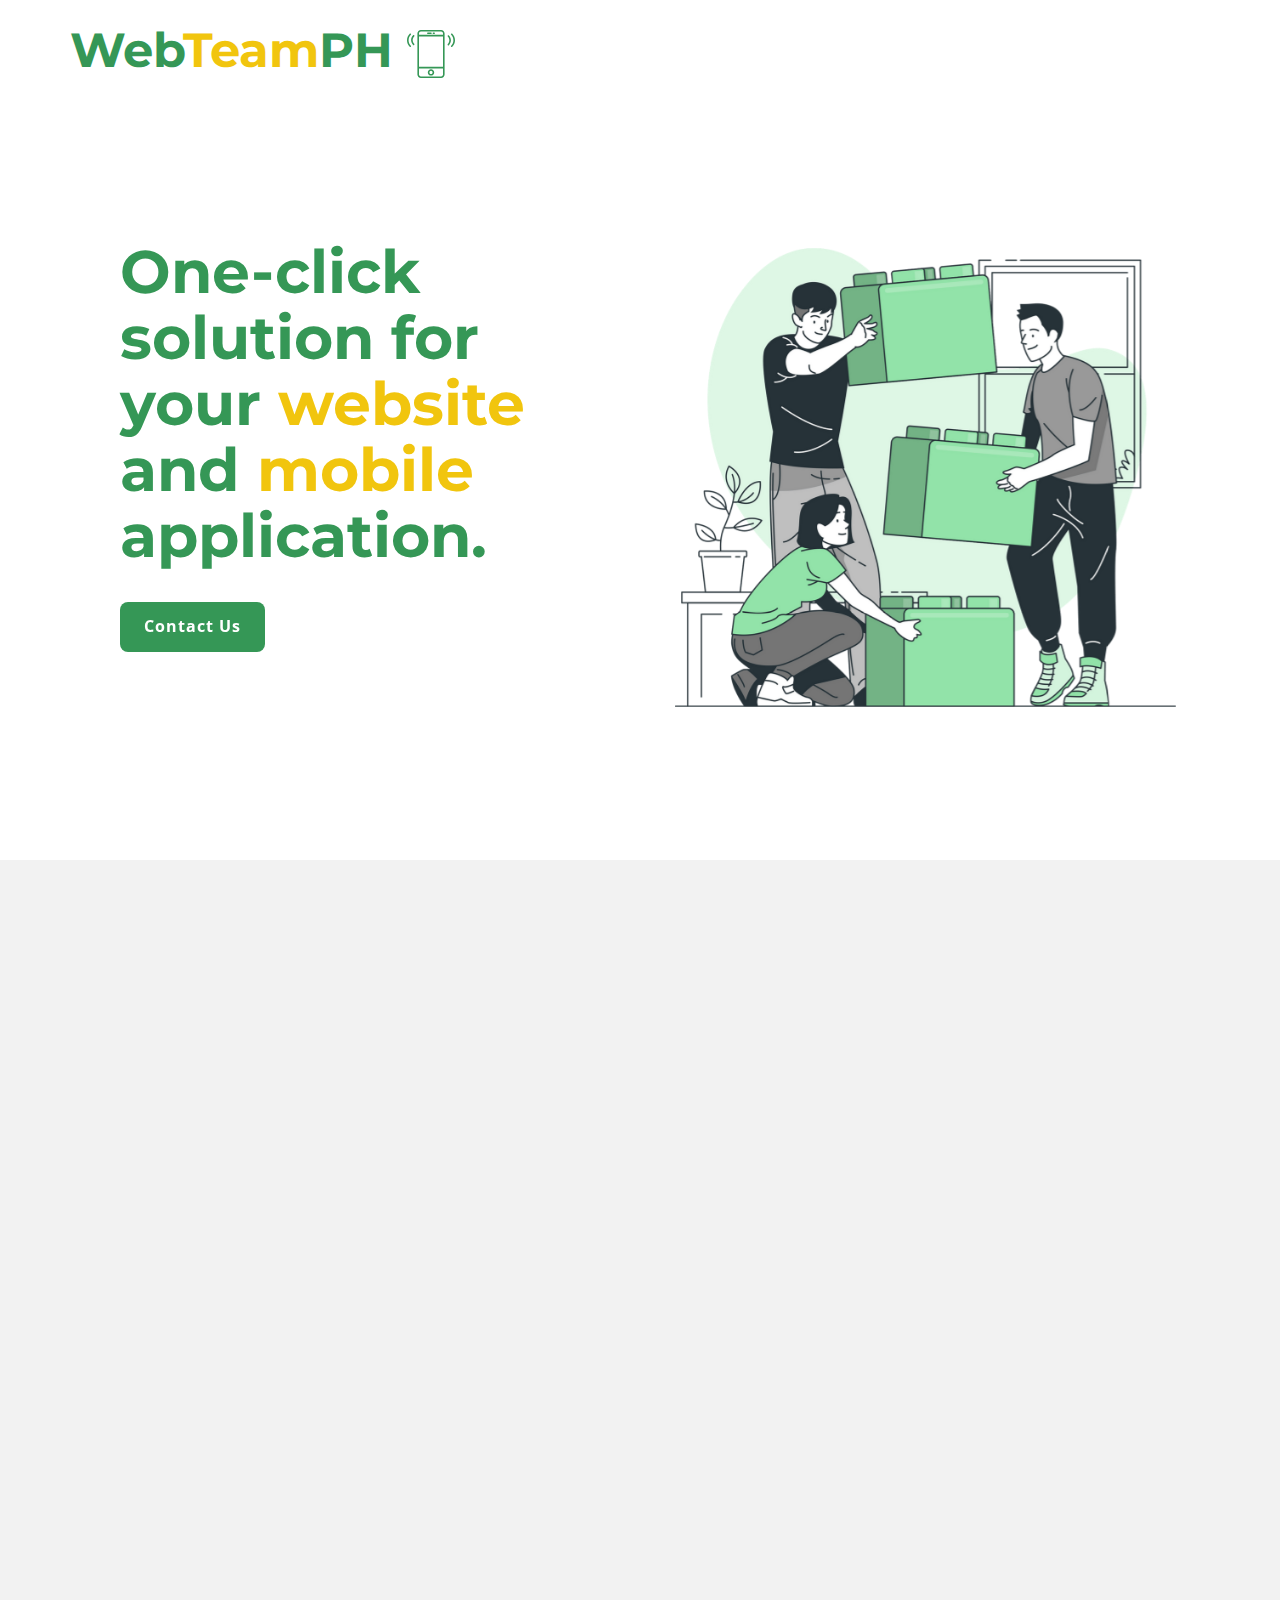
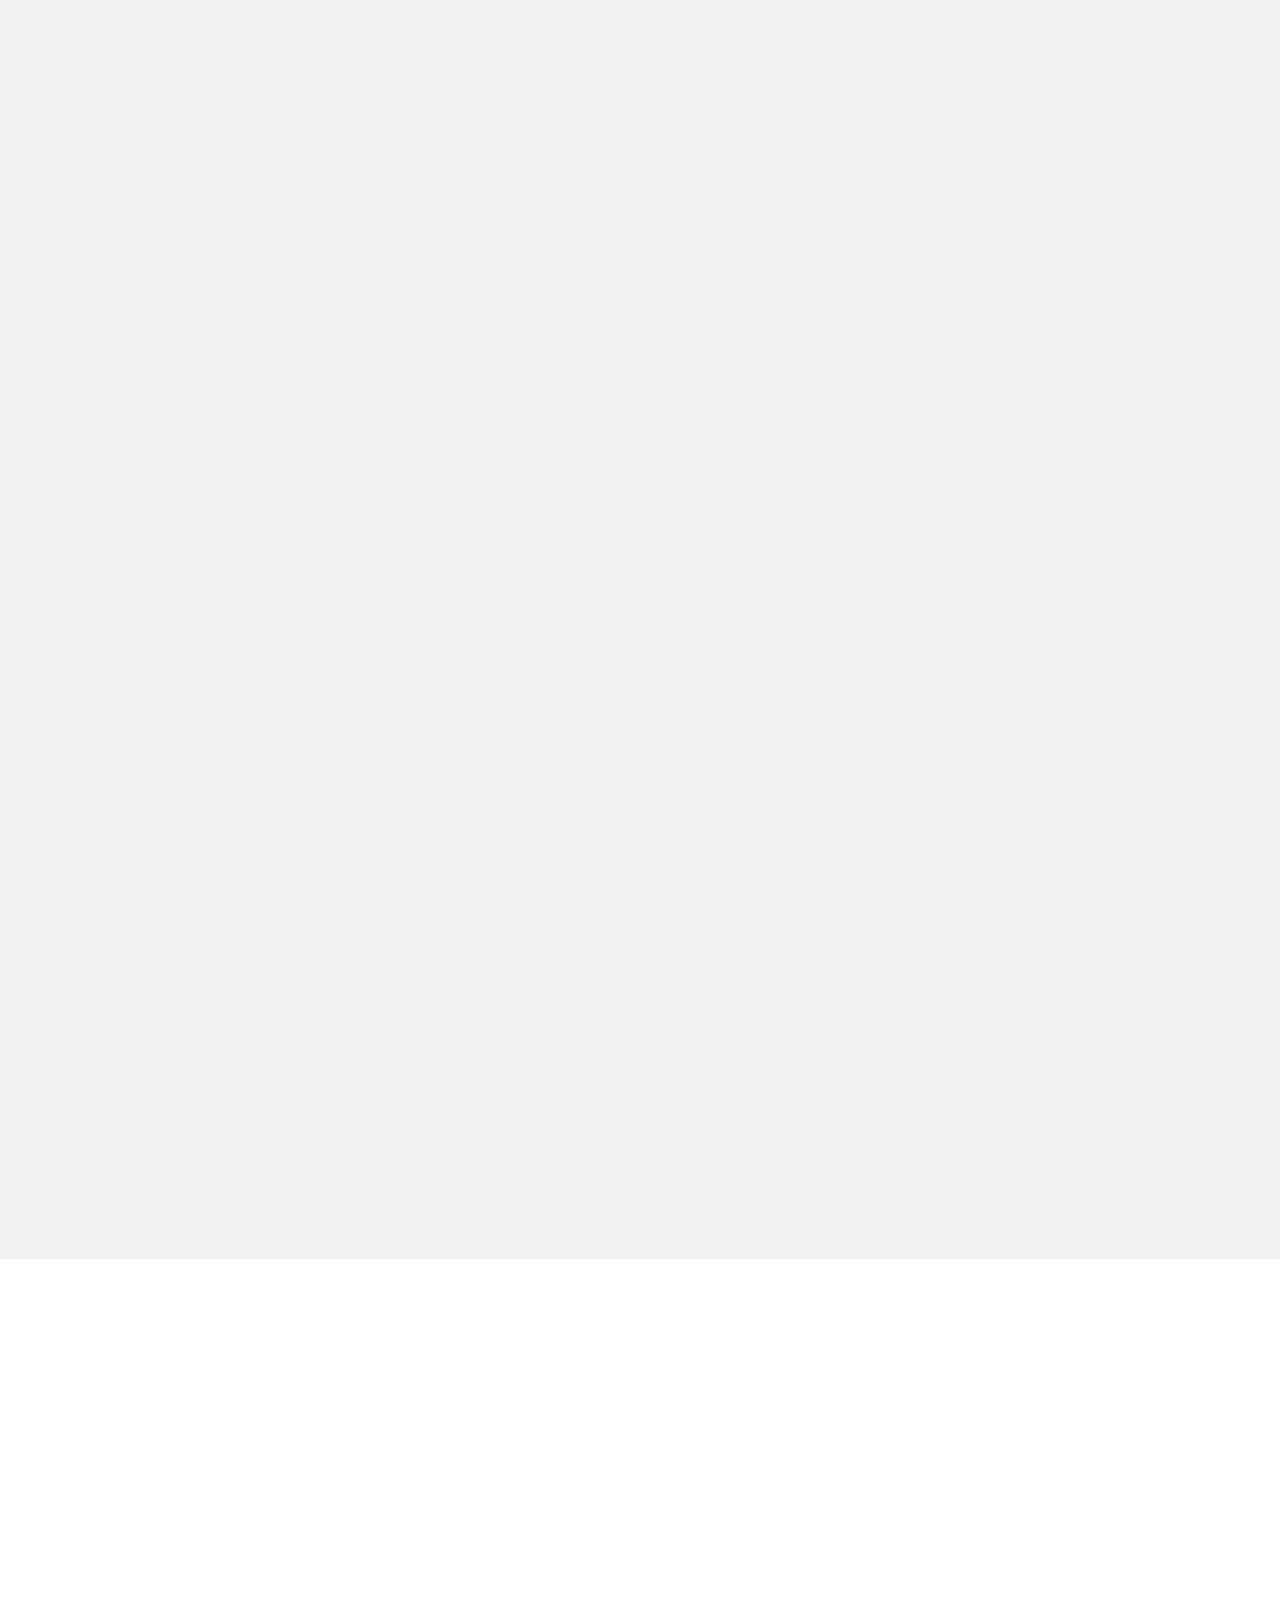
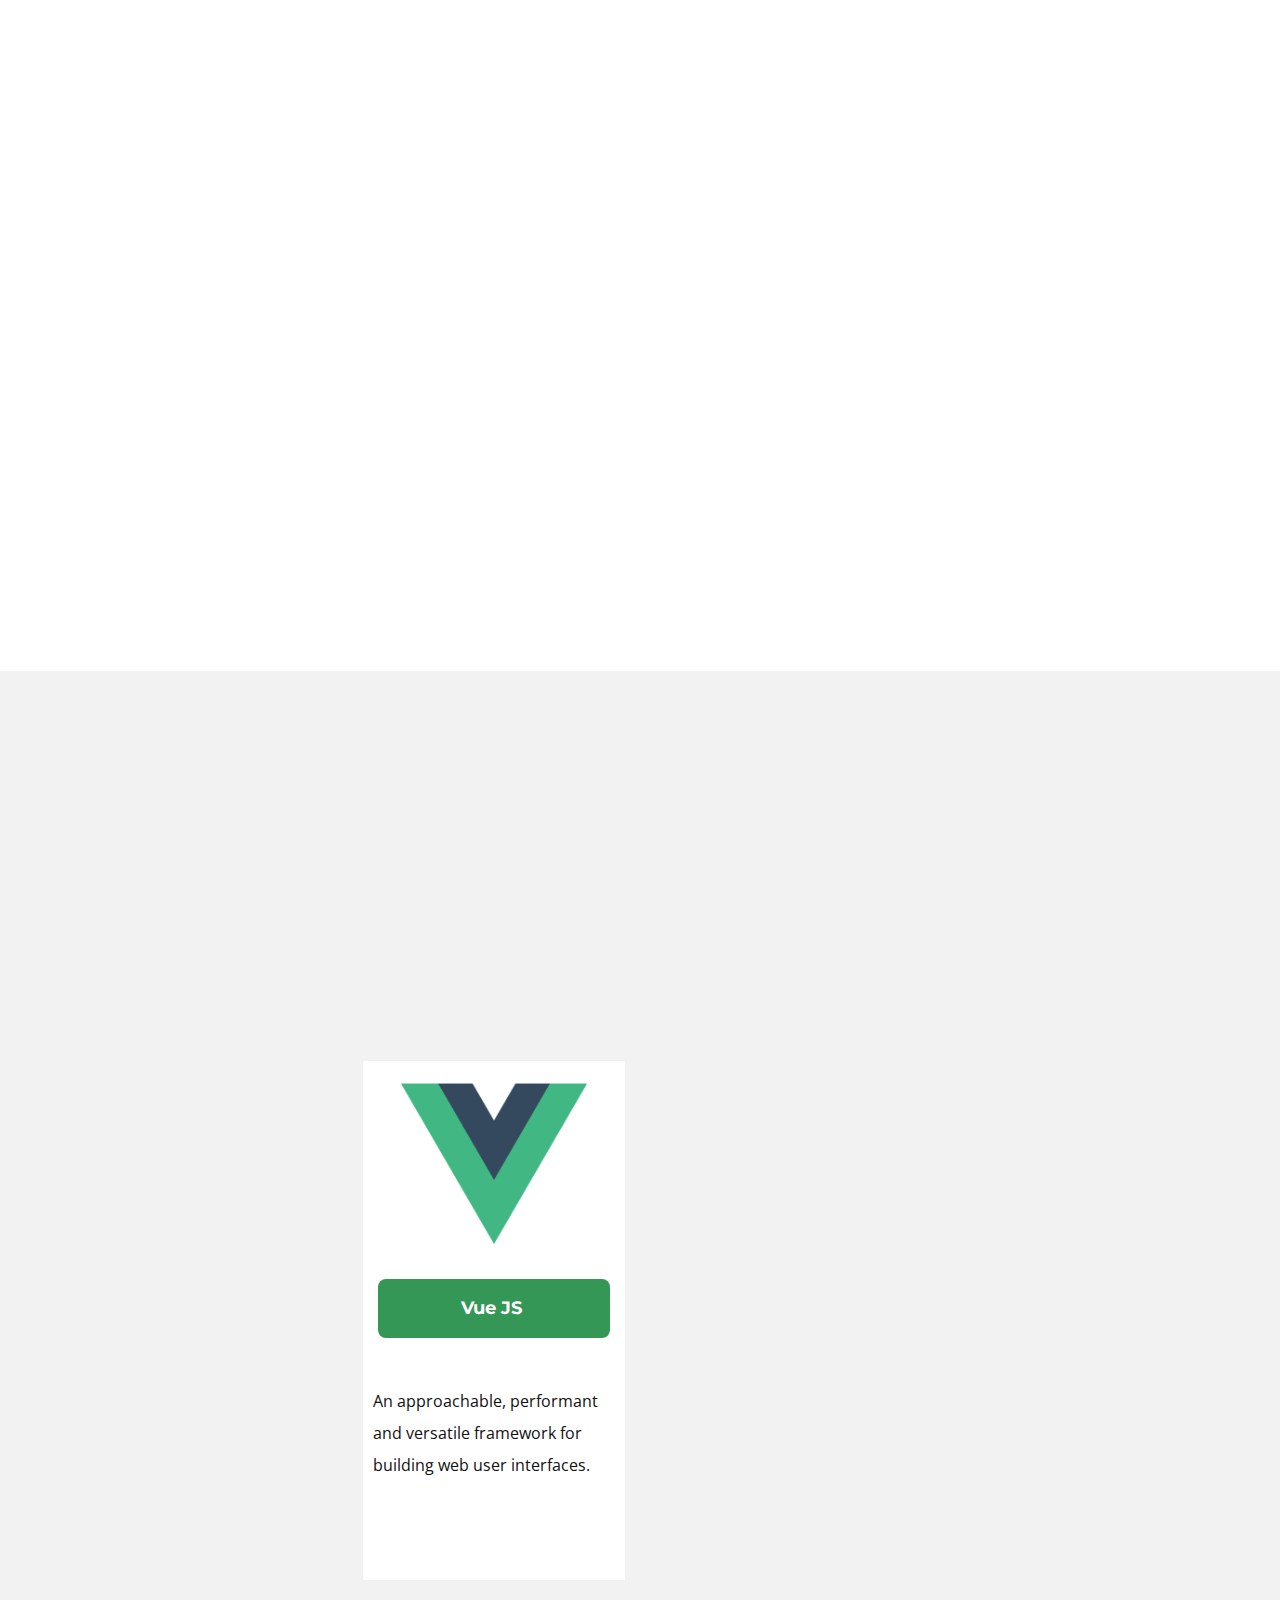
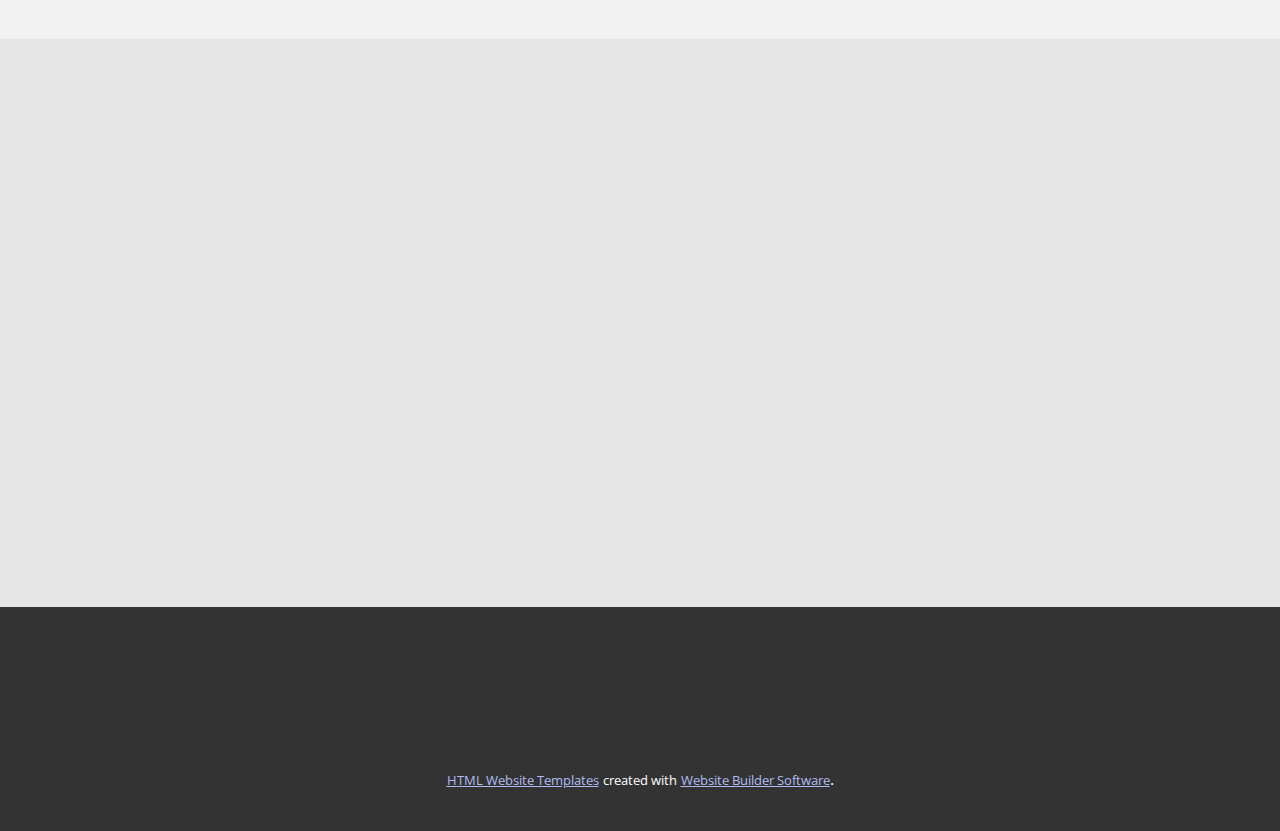
==== commit 576c4853: "changes 2" ====
--- a/index.html
+++ b/index.html
@@ -87,14 +87,14 @@
                   <div class="u-align-center u-container-style u-layout-cell u-radius-15 u-shape-round u-size-40 u-white u-layout-cell-1" data-animation-name="customAnimationIn" data-animation-duration="1500" data-animation-delay="500">
                     <div class="u-container-layout u-valign-top u-container-layout-2"><span class="u-file-icon u-icon u-icon-circle u-opacity u-opacity-55 u-palette-2-light-2 u-spacing-18 u-icon-1"><img src="images/1927656.png" alt=""></span>
                       <h3 class="u-text u-text-default u-text-palette-2-base u-text-3"> Web Solution</h3>
-                      <p class="u-text u-text-palette-5-dark-2 u-text-4">Duis aute irure dolor in reprehenderit in voluptate velit esse cillum dolore eu fugiat nulla pariatur</p>
+                      <p class="u-text u-text-palette-5-dark-2 u-text-4"> We build solutions with great design in mind and we always use the most suitable front end and back end technology for each individual need.</p>
                       <a href="https://nicepage.com/c/real-estate-html-templates" class="u-active-none u-align-center u-border-2 u-border-active-palette-1-light-1 u-border-hover-palette-1-light-1 u-border-no-left u-border-no-right u-border-no-top u-border-palette-2-base u-btn u-button-style u-hover-none u-none u-text-body-color u-btn-2">more</a>
                     </div>
                   </div>
                   <div class="u-align-center u-container-style u-layout-cell u-radius-14 u-shape-round u-size-20 u-white u-layout-cell-2" data-animation-name="customAnimationIn" data-animation-duration="1500" data-animation-delay="500">
                     <div class="u-container-layout u-valign-top u-container-layout-3"><span class="u-file-icon u-icon u-icon-circle u-opacity u-opacity-55 u-palette-2-light-2 u-spacing-18 u-icon-2"><img src="images/2939047.png" alt=""></span>
                       <h3 class="u-text u-text-default u-text-palette-2-base u-text-5">Graphic Design</h3>
-                      <p class="u-text u-text-palette-5-dark-2 u-text-6">Duis aute irure dolor in reprehenderit in voluptate velit esse cillum dolore eu fugiat nulla pariatur</p>
+                      <p class="u-text u-text-palette-5-dark-2 u-text-6"> Cultivate a positive brand identity with high-quality&nbsp;graphics&nbsp;that reflect your company's vision across your website, print media, and social media.</p>
                       <a href="https://nicepage.com/html-website-builder" class="u-active-none u-align-center u-border-2 u-border-active-palette-1-light-1 u-border-hover-palette-1-light-1 u-border-no-left u-border-no-right u-border-no-top u-border-palette-2-base u-btn u-button-style u-hover-none u-none u-text-body-color u-btn-3">more</a>
                     </div>
                   </div>
@@ -105,14 +105,14 @@
                   <div class="u-align-center u-container-style u-layout-cell u-radius-15 u-shape-round u-size-20 u-white u-layout-cell-3" data-animation-name="customAnimationIn" data-animation-duration="1500" data-animation-delay="500">
                     <div class="u-container-layout u-valign-top u-container-layout-4"><span class="u-file-icon u-icon u-icon-circle u-opacity u-opacity-55 u-palette-2-light-2 u-spacing-18 u-icon-3"><img src="images/545245.png" alt=""></span>
                       <h3 class="u-text u-text-default u-text-palette-2-base u-text-7">Mobile Application</h3>
-                      <p class="u-text u-text-palette-5-dark-2 u-text-8">Duis aute irure dolor in reprehenderit in voluptate velit esse cillum dolore eu fugiat nulla pariatur</p>
+                      <p class="u-text u-text-palette-5-dark-2 u-text-8"> Get secure, scalable &amp; sustainable&nbsp;mobile app&nbsp;development&nbsp;solutions&nbsp;for startups.</p>
                       <a href="https://nicepage.site" class="u-active-none u-align-center u-border-2 u-border-active-palette-2-light-1 u-border-hover-palette-2-light-1 u-border-no-left u-border-no-right u-border-no-top u-border-palette-2-base u-btn u-button-style u-hover-none u-none u-text-body-color u-btn-4">more</a>
                     </div>
                   </div>
                   <div class="u-align-center u-container-style u-layout-cell u-radius-15 u-shape-round u-size-40 u-white u-layout-cell-4" data-animation-name="customAnimationIn" data-animation-duration="1500" data-animation-delay="500">
                     <div class="u-container-layout u-valign-top u-container-layout-5"><span class="u-icon u-icon-circle u-opacity u-opacity-55 u-palette-2-light-2 u-spacing-18 u-text-palette-2-base u-icon-4"><svg class="u-svg-link" preserveAspectRatio="xMidYMin slice" viewBox="0 0 24 24" style=""><use xmlns:xlink="http://www.w3.org/1999/xlink" xlink:href="#svg-943c"></use></svg><svg class="u-svg-content" viewBox="0 0 24 24" id="svg-943c"><path d="m12 6c-1.228 0-12-.084-12-3s10.772-3 12-3 12 .084 12 3-10.772 3-12 3zm-10.412-3c.732.568 4.245 1.5 10.412 1.5s9.68-.932 10.412-1.5c-.732-.568-4.245-1.5-10.412-1.5s-9.68.932-10.412 1.5zm20.939.116h.01z"></path><path d="m12 12c-1.228 0-12-.084-12-3 0-.414.336-.75.75-.75.385 0 .702.29.745.664.462.553 4.012 1.586 10.505 1.586s10.043-1.033 10.505-1.586c.043-.374.36-.664.745-.664.414 0 .75.336.75.75 0 2.916-10.772 3-12 3zm10.5-3.001c0 .001 0 .001 0 0zm-21 0c0 .001 0 .001 0 0z"></path><path d="m12 18c-1.228 0-12-.084-12-3 0-.414.336-.75.75-.75.385 0 .702.29.745.664.462.553 4.012 1.586 10.505 1.586s10.043-1.033 10.505-1.586c.043-.374.36-.664.745-.664.414 0 .75.336.75.75 0 2.916-10.772 3-12 3zm10.5-3.001c0 .001 0 .001 0 0zm-21 0c0 .001 0 .001 0 0z"></path><path d="m12 24c-1.228 0-12-.084-12-3v-18c0-.414.336-.75.75-.75s.75.336.75.75v17.919c.481.556 4.03 1.581 10.5 1.581s10.019-1.025 10.5-1.581v-17.919c0-.414.336-.75.75-.75s.75.336.75.75v18c0 2.916-10.772 3-12 3z"></path><circle cx="5" cy="14" r="1"></circle><circle cx="5" cy="8" r="1"></circle><circle cx="5" cy="20" r="1"></circle></svg></span>
                       <h3 class="u-text u-text-default u-text-palette-2-base u-text-9">Web Hosting</h3>
-                      <p class="u-text u-text-palette-5-dark-2 u-text-10">Duis aute irure dolor in reprehenderit in voluptate velit esse cillum dolore eu fugiat nulla pariatur</p>
+                      <p class="u-text u-text-palette-5-dark-2 u-text-10"> Looking for&nbsp;website&nbsp;domain and&nbsp;hosting? Get an all-inclusive plan and go live instantly!</p>
                       <a href="https://nicepage.com/html-website-builder" class="u-active-none u-align-center u-border-2 u-border-active-palette-1-light-1 u-border-hover-palette-1-light-1 u-border-no-left u-border-no-right u-border-no-top u-border-palette-2-base u-btn u-button-style u-hover-none u-none u-text-body-color u-btn-5">more</a>
                     </div>
                   </div>
@@ -130,10 +130,9 @@
         <div class="u-align-left u-container-align-left u-container-style u-expanded-width-xs u-group u-radius-15 u-shape-round u-white u-group-1" data-animation-name="customAnimationIn" data-animation-duration="1500" data-animation-delay="500">
           <div class="u-container-layout u-container-layout-1">
             <h3 class="u-align-left u-custom-font u-font-montserrat u-text u-text-palette-2-base u-text-1">Create Amazing Website</h3>
-            <p class="u-align-left u-text u-text-2">Quis viverra nibh cras pulvinar mattis nunc sed. Lacus sed turpis tincidunt id aliquet risus feugiat in.&nbsp; Auctor augue mauris augue neque gravida in fermentum et. Feugiat in fermentum <a href="https://nicepage.com/c/video-website-mockup" class="u-border-1 u-border-black u-border-no-left u-border-no-right u-border-no-top u-btn u-button-link u-button-style u-none u-text-body-color u-btn-1">posuere</a> urna.
-            </p>
+            <p class="u-align-left u-text u-text-2"> Stand out with a professional website built on WebTeamPH friendly people today! Customise your website to fit your brand with WebTeamPH flexible design today!</p>
             <p class="u-align-left u-text u-text-3">I</p>
-            <a href="https://nicepage.com/html-website-builder" class="u-active-palette-2-dark-3 u-align-left u-border-none u-btn u-btn-round u-button-style u-custom-font u-font-montserrat u-hover-palette-2-dark-3 u-palette-2-base u-radius-8 u-text-active-white u-text-body-alt-color u-text-hover-white u-btn-2">read more</a>
+            <a href="https://nicepage.com/html-website-builder" class="u-active-palette-2-dark-3 u-align-left u-border-none u-btn u-btn-round u-button-style u-custom-font u-font-montserrat u-hover-palette-2-dark-3 u-palette-2-base u-radius-8 u-text-active-white u-text-body-alt-color u-text-hover-white u-btn-1">read more</a>
           </div>
         </div>
         <div class="u-palette-2-light-1 u-shape u-shape-circle u-shape-2" data-animation-name="customAnimationIn" data-animation-duration="1500" data-animation-delay="500"></div>
@@ -149,7 +148,7 @@
             <div class="u-align-center u-container-style u-grey-5 u-list-item u-radius-15 u-repeater-item u-shape-round u-list-item-1" data-animation-direction="Up" data-animation-name="customAnimationIn" data-animation-duration="1500" data-animation-delay="500">
               <div class="u-container-layout u-similar-container u-valign-top u-container-layout-1">
                 <div alt="" class="u-border-5 u-border-palette-2-base u-image u-image-circle u-image-1" data-image-width="1280" data-image-height="1280"></div>
-                <p class="u-text u-text-grey-70 u-text-4">Vitae suscipit tellus mauris a diam maecenas sed enim ut. Mauris augue neque gravida in fermentum. Praesent semper feugiat nibh sed pulvinar pro.</p>
+                <p class="u-text u-text-grey-70 u-text-4"> Being a web developer is something I'm excited about learning because it's a sector that is always changing and necessitates ongoing education.</p>
                 <h5 class="u-text u-text-default u-text-palette-2-base u-text-5">Michael Ambas</h5>
                 <h6 class="u-text u-text-default u-text-6">Web Developer</h6>
               </div>
@@ -157,7 +156,9 @@
             <div class="u-align-center u-container-style u-grey-5 u-list-item u-radius-15 u-repeater-item u-shape-round u-list-item-2" data-animation-direction="Up" data-animation-name="customAnimationIn" data-animation-duration="1500" data-animation-delay="500">
               <div class="u-container-layout u-similar-container u-valign-top u-container-layout-2">
                 <div alt="" class="u-border-5 u-border-palette-2-base u-image u-image-circle u-image-2" data-image-width="1280" data-image-height="1280"></div>
-                <p class="u-text u-text-grey-70 u-text-7">Pharetra vel turpis nunc eget lorem. Quisque id diam vel quam elementum pulvinar etiam. Urna porttitor rhoncus dolor purus non enim praesent elementum.&nbsp; </p>
+                <p class="u-text u-text-grey-70 u-text-7"> It's tremendously exciting to be able to use the newest tools and methods to build practical and engaging websites and applications.<br>
+                  <br>
+                </p>
                 <h5 class="u-text u-text-default u-text-palette-2-base u-text-8">Jun Santos</h5>
                 <h6 class="u-text u-text-default u-text-9">Web Developer</h6>
               </div>
@@ -165,15 +166,21 @@
             <div class="u-align-center u-container-style u-grey-5 u-list-item u-radius-15 u-repeater-item u-shape-round u-list-item-3" data-animation-direction="Up" data-animation-name="customAnimationIn" data-animation-duration="1500" data-animation-delay="500">
               <div class="u-container-layout u-similar-container u-valign-top u-container-layout-3">
                 <div alt="" class="u-border-5 u-border-palette-2-base u-image u-image-circle u-image-3" data-image-width="1280" data-image-height="1280"></div>
-                <p class="u-text u-text-grey-70 u-text-10">Mauris augue neque gravida in fermentum. Praesent semper feugiat nibh sed pulvinar proin. Nibh nisl dictumst vestibulum rhoncus est pellentesque elit. </p>
+                <p class="u-text u-text-grey-70 u-text-10"> Every project offers the opportunity for creative expression, and I find it to be tremendously fulfilling.<br>
+                  <br>
+                  <br>
+                </p>
                 <h5 class="u-text u-text-default u-text-palette-2-base u-text-11">Jeff Passion</h5>
                 <h6 class="u-text u-text-default u-text-12">Web Developer</h6>
               </div>
             </div>
             <div class="u-align-center u-container-style u-grey-5 u-list-item u-radius-15 u-repeater-item u-shape-round u-list-item-4" data-animation-name="customAnimationIn" data-animation-duration="1500" data-animation-delay="500">
               <div class="u-container-layout u-similar-container u-valign-top u-container-layout-4">
-                <div alt="" class="u-border-5 u-border-palette-2-base u-image u-image-circle u-image-4" data-image-width="1128" data-image-height="1280"></div>
-                <p class="u-text u-text-grey-70 u-text-13"> Nisl condimentum id venenatis a gravida in fermentum. Praesent semper feugiat nibh sed pulvinar proin. Nibh nisl condimentum. </p>
+                <div alt="" class="u-border-5 u-border-palette-2-base u-image u-image-circle u-image-4" data-image-width="1280" data-image-height="1280"></div>
+                <p class="u-text u-text-grey-70 u-text-13"> I have the chance to support organizations and people in their digital activities as a web developer.<br>
+                  <br>
+                  <br>
+                </p>
                 <h5 class="u-text u-text-default u-text-palette-2-base u-text-14">Japhet Sosa</h5>
                 <h6 class="u-text u-text-default u-text-15">Investor</h6>
               </div>
@@ -334,7 +341,7 @@
     
     
     
-    <footer class="u-align-center u-clearfix u-footer u-grey-80 u-footer" id="sec-c677"></footer>
+    <footer class="u-align-center u-clearfix u-footer u-grey-80 u-footer" id="sec-c677"><div class="u-clearfix u-sheet u-sheet-1"></div></footer>
     <section class="u-backlink u-clearfix u-grey-80">
       <a class="u-link" href="https://nicepage.com/html-templates" target="_blank">
         <span>HTML Website Templates</span>
--- a/nicepage.css
+++ b/nicepage.css
@@ -41628,11 +41628,6 @@
 .u-footer .u-sheet-1 {
   min-height: 120px;
 }
-
-.u-footer .u-text-1 {
-  width: 417px;
-  margin: 49px auto;
-}
 @media (max-width: 1199px) {
   .u-footer .u-sheet-1 {
     min-height: 99px;
@@ -41651,10 +41646,6 @@
 @media (max-width: 575px) {
   .u-footer .u-sheet-1 {
     min-height: 36px;
-  }
-
-  .u-footer .u-text-1 {
-    width: 340px;
   }
 }
 
--- a/Home.css
+++ b/Home.css
@@ -613,16 +613,11 @@
   margin: 20px 0 0;
 }
 
-.u-section-3 .u-btn-1 {
-  border-style: solid;
-  padding: 0;
-}
-
 .u-section-3 .u-text-3 {
   margin: 30px 0 0;
 }
 
-.u-section-3 .u-btn-2 {
+.u-section-3 .u-btn-1 {
   font-size: 1.125rem;
   font-weight: 700;
   background-image: none;
@@ -956,7 +951,7 @@
 .u-section-4 .u-image-4 {
   width: 133px;
   height: 133px;
-  background-image: url("images/3105ae2c4a83bac3c91ba06a81327ecded374a026a1879407970cf602e31e5d29ef678b00bc70ca9fcf55ff6bec5cfa3a83e23ec0104b1a7c361fd_1280.png");
+  background-image: url("images/2f140cbaca9e62a511b237020226cae15b43898423c0ca1c582edea6a12cab1ed1e4e996cce6d785ab792d9416b7b090782aac279c876c2c611fe6_1280.png");
   background-position: 50% 50%;
   margin: 0 auto;
 }
